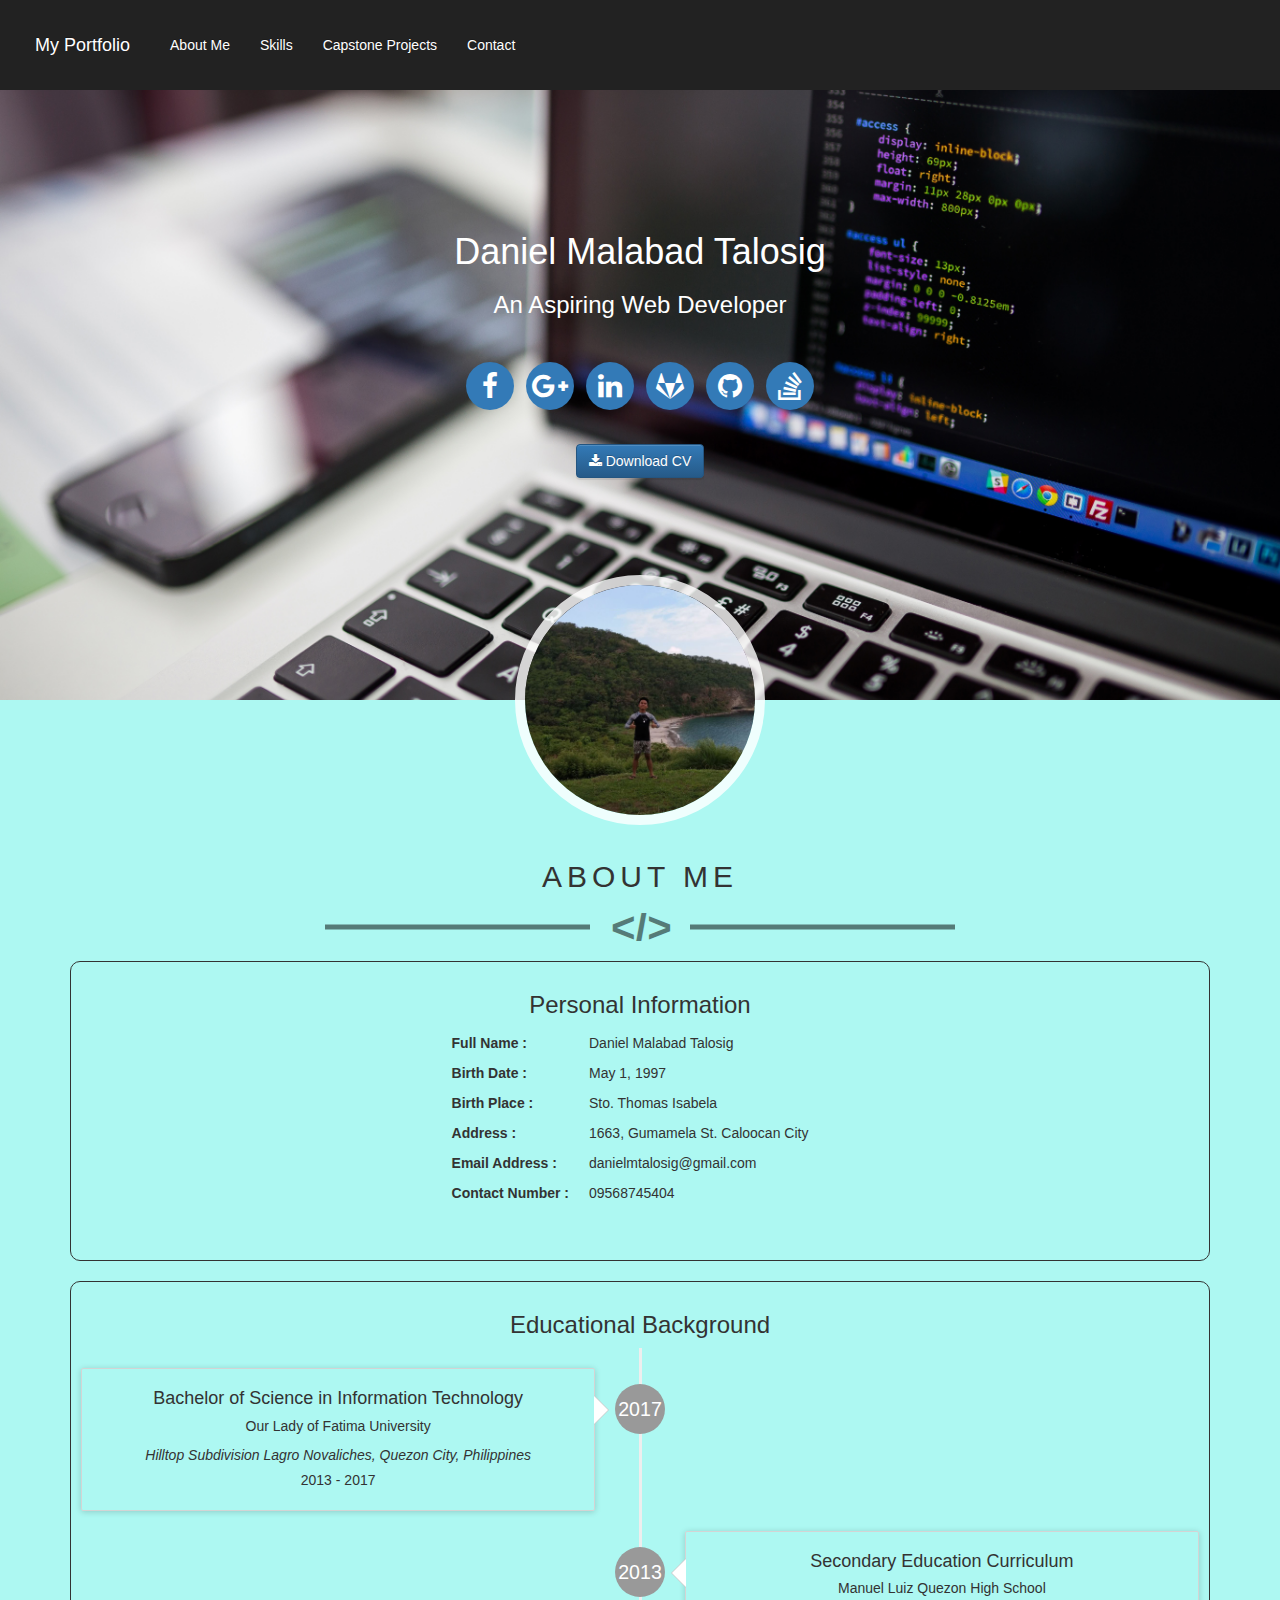
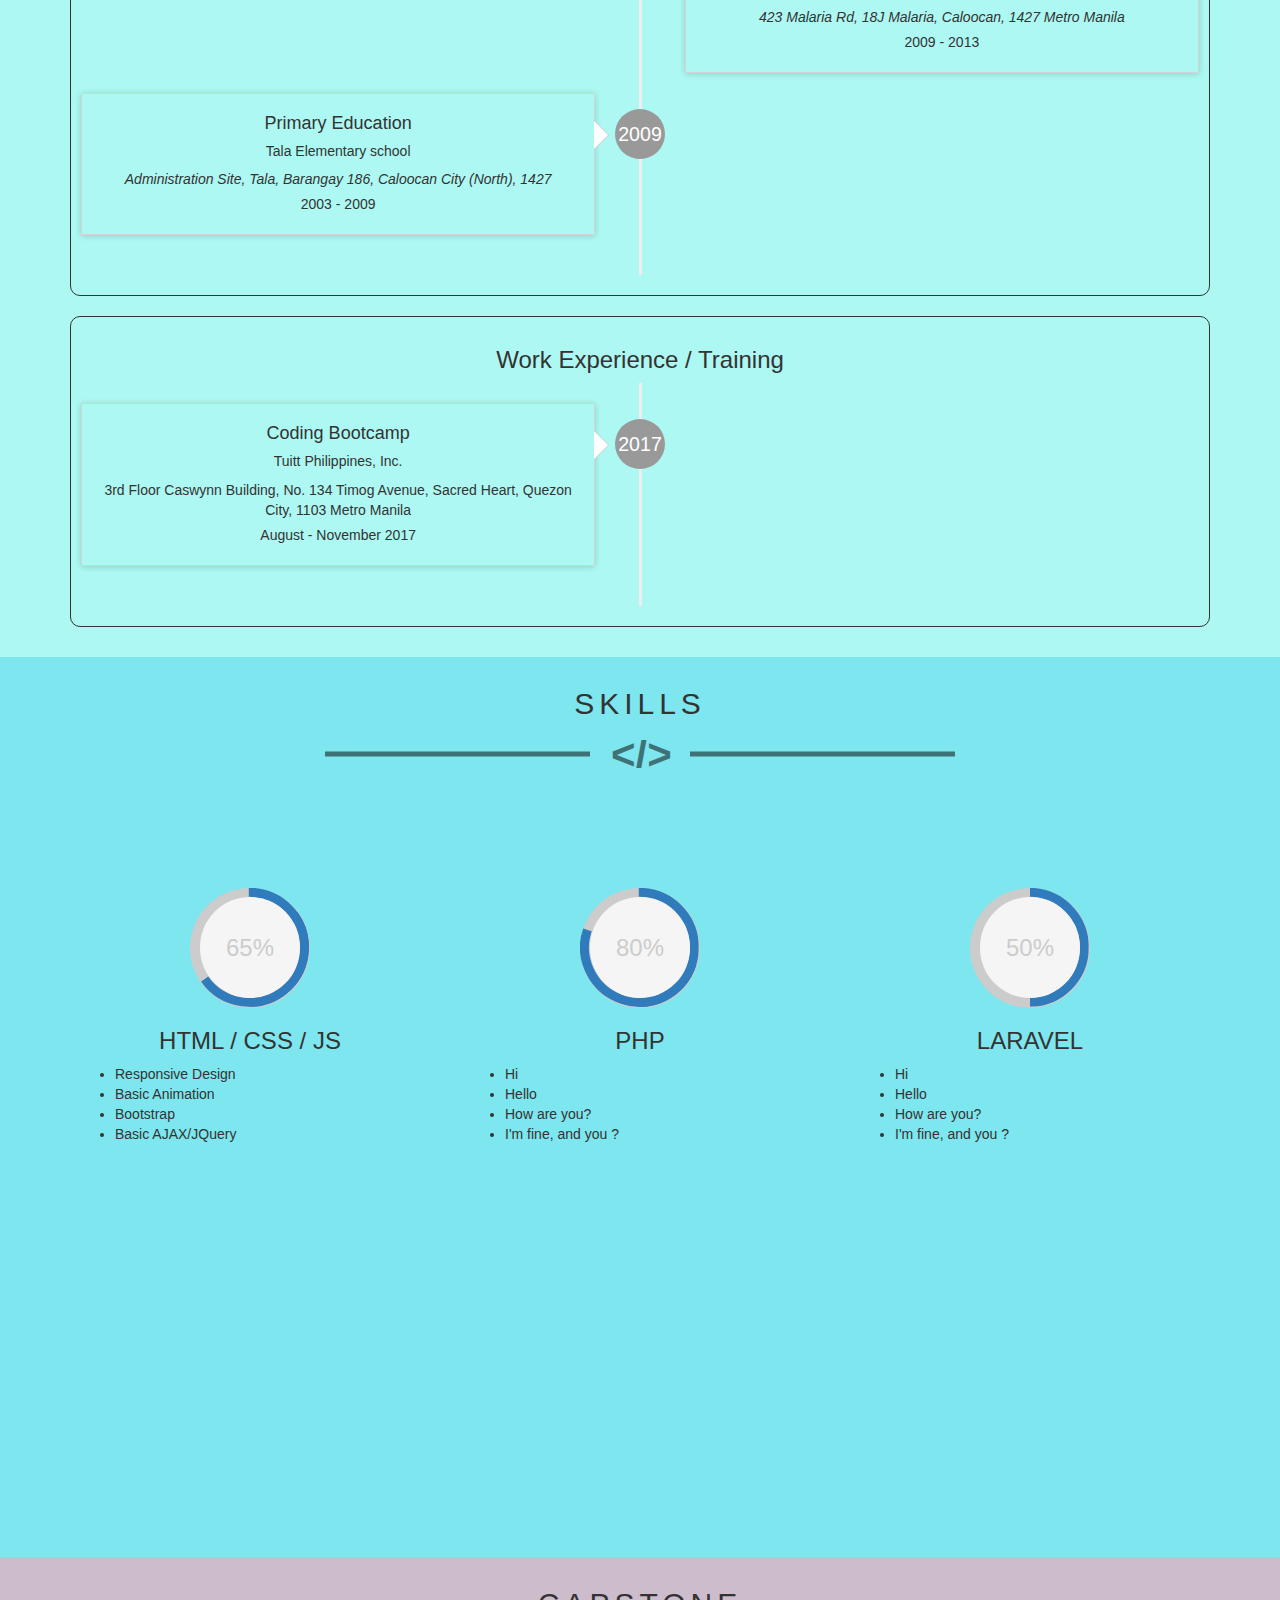
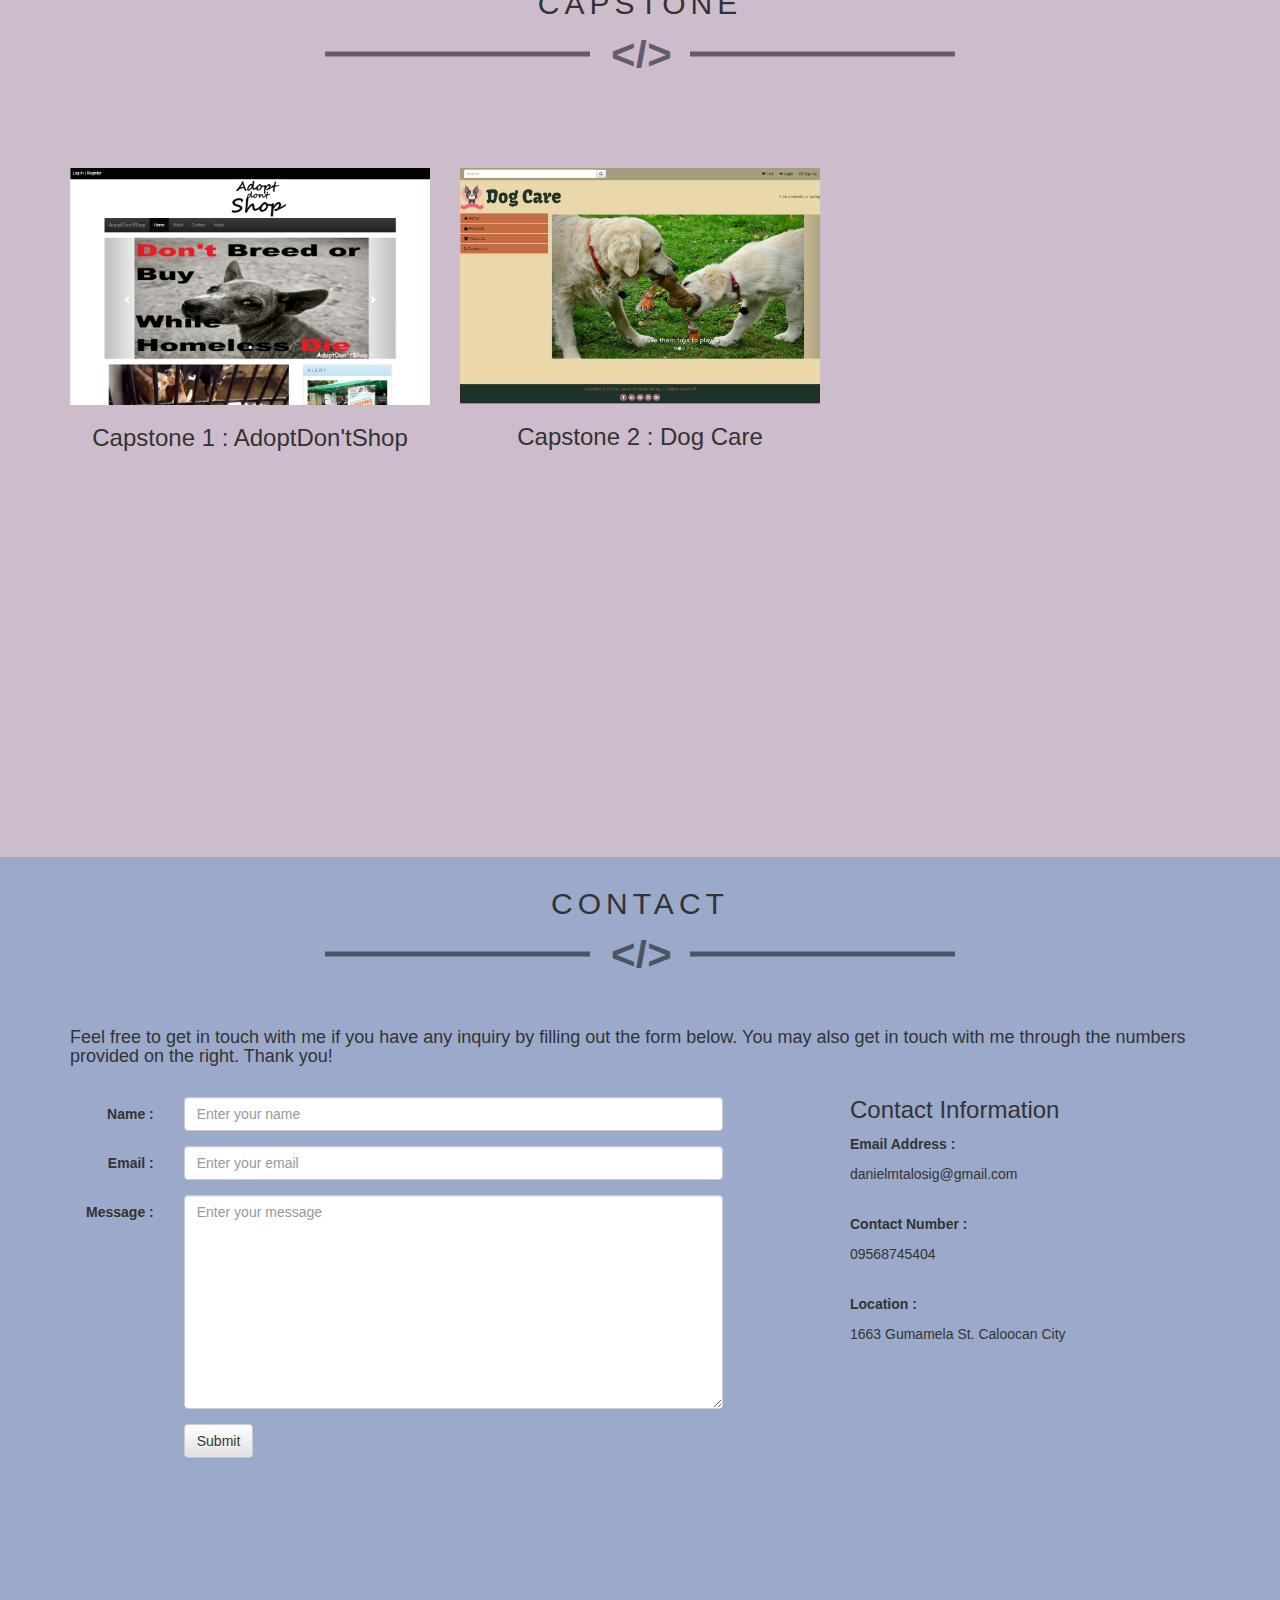
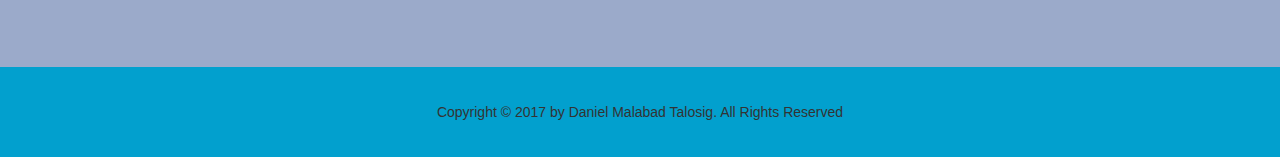
==== index.html @ c61da420 "done editing index" ====
<!DOCTYPE html>
<html lang="en">
<head>
	<!-- mobile friendly -->
	<meta charset="utf-8">

	<!-- mobile friendly -->
	<meta name="viewport" content="width=device-width, initial-scale=1.0, maximum-scale=1.0">

	<title>My Portfolio</title>

	<!-- bootstrap css -->
	<link rel="stylesheet" type="text/css" href="./css/bootstrap.css">

	<!-- bootstrap theme css -->
	<link rel="stylesheet" type="text/css" href="./css/bootstrap-theme.css">

	<!--animate -->
	<link rel="stylesheet" type="text/css" href="./css/animations.css">

	<!-- circle css -->
	<link rel="stylesheet" href="./css/circle.css">

	<!--created css -->
	<link rel="stylesheet" type="text/css" href="./css/my-css.css">

	<!-- import google fonts -->
	<link href="https://fonts.googleapis.com/css?family=Lobster" rel="stylesheet">

	
	<!-- font awesome -->
	<link rel="stylesheet" href="https://cdnjs.cloudflare.com/ajax/libs/font-awesome/4.7.0/css/font-awesome.min.css">

	<!-- import icon -->
	<link rel="icon" type="image/png" href="favicon.ico">

	<!-- import jQuery -->
	<script src="./js/jquery-3-2-1.js"></script>

	<!-- import animation.js -->
	<script src="./js/css3-animate-it.js"></script>

	<!-- Latest compiled and minified JavaScript -->
	<script src="./js/bootstrap.js"></script>

	<!-- created javascript-->
	<script src="./js/my-javascript.js"></script>
</head>
</head>
<body data-spy="scroll" data-target=".navbar" data-offset="360">

<nav class="navbar navbar-inverse navbar-modifier">
  <div class="container-fluid">
    <div class="navbar-header">
      <button type="button" id="navbar-button" class="navbar-toggle" data-toggle="collapse" data-target="#myNavbar">
      	<span id="button_text">MENU</span> 
      	<span id="button_icon" class="fa fa-bars text-right"></span>
      </button>
      <a class="navbar-brand" href="#home">My Portfolio</a>
    </div>	<!--/. navbar-header-->

    <div class="collapse navbar-collapse" id="myNavbar">
      <ul class="nav navbar-nav">
        <li><a class="navbar-options" href="#about">About Me</a></li>
        <li><a class="navbar-options" href="#skill">Skills</a></li> 
        <li><a class="navbar-options" href="#capstone">Capstone Projects</a></li> 
        <li><a class="navbar-options" href="#contact">Contact</a></li> 
      </ul>
    </div>	<!--/. collapse-navbar-->
  </div>	<!--/. container-fluid-->
</nav>

<div class="upper" id="home">
	<img src="./img/banner.jpg" class="profile-picture">
	<div class="banner">
		<div class="profile">
			<h1>Daniel Malabad Talosig</h1>
			<h3>An Aspiring Web Developer</h3>
		</div>

		<div class="social-media">
			<div class="col-lg-12 col-md-12 col-sm-12 col-xs-12 center-block">
				<a href="https://www.facebook.com/talosigdaniel" target="_blank"><span class="fa-stack fa-2x icons">
				  <i class="fa fa-circle fa-stack-2x"></i>
				  <i class="fa fa-facebook fa-stack-1x fa-inverse"></i>
				</span></a>	<!-- /. facebook icon-->

				<a href="mailto:danielmtalosig@gmail.com" target="_blank"><span class="fa-stack fa-2x icons">
				  <i class="fa fa-circle fa-stack-2x"></i>
				  <i class="fa fa-google-plus fa-stack-1x fa-inverse"></i>
				</span></a>	<!-- /. google icon-->
				
				<a href="https://www.linkedin.com/in/daniel-talosig-544973140" target="_blank"><span class="fa-stack fa-2x icons">
				  <i class="fa fa-circle fa-stack-2x"></i>
				  <i class="fa fa-linkedin fa-stack-1x fa-inverse"></i>
				</span></a>	<!-- /. linkedin icon-->
				
				<a href="https://gitlab.com/danielMT" target="_blank"><span class="fa-stack fa-2x icons">
				  <i class="fa fa-circle fa-stack-2x"></i>
				  <i class="fa fa-gitlab fa-stack-1x fa-inverse"></i>
				</span></a>	<!-- /. gitlab icon-->
				
				<a href="https://github.com/dtalosig" target="_blank"><span class="fa-stack fa-2x icons">
				  <i class="fa fa-circle fa-stack-2x"></i>
				  <i class="fa fa-github fa-stack-1x fa-inverse"></i>
				</span></a>	<!-- /. github icon-->
				
				<a href="https://stackoverflow.com/users/8621867/daniel-talosig" target="_blank"><span class="fa-stack fa-2x icons">
				  <i class="fa fa-circle fa-stack-2x"></i>
				  <i class="fa fa-stack-overflow fa-stack-1x fa-inverse"></i>
				</span></a>	<!-- /. stack-overflow icon-->
			</div>	<!--/. col-lg-12-->
		</div>	<!--/. social-media-->

		 <div class="columns download">
		 	<div class="col-lg-12 col-md-12 col-sm-12 col-xs-12 center-block">
			 <p><a href="resume.docx" class="btn btn-primary" download><i class="fa fa-download"></i> Download CV</a></p>
			</div>
       	 </div>	<!--/. download-->
	</div>	<!--/. banner-->
</div>	<!--/. upper-->

<div id="about" class="about-me text-center">
	<h2 class="letter-spacing">ABOUT ME</h2>
	<hr class="hr-text" data-content="</>">

	<div class="container about-container">
		<div class="row">
			<div class="col-xs-12">
				<div class="about-me-containers">
					<h3>Personal Information</h3>
					<table class="about-table">
						<tr>
							<th>Full Name :</th>
							<td class="text-left table-data">Daniel Malabad Talosig</td>
						</tr>
						<tr>
							<th>Birth Date :</th>
							<td class="text-left table-data">May 1, 1997</td>
						</tr>
						<tr>
							<th>Birth Place :</th>
							<td class="text-left table-data">Sto. Thomas Isabela</td>
						</tr>
						<tr>
							<th>Address :</th>
							<td class="text-left table-data">1663, Gumamela St. Caloocan City</td>
						</tr>
						<tr>
							<th>Email Address :</th>
							<td class="text-left table-data">danielmtalosig@gmail.com</td>
						</tr>
						<tr>
							<th>Contact Number :</th>
							<td class="text-left table-data">09568745404</td>
						</tr>
					</table>
				</div>	<!--/. about me containers-->

				<div class="about-me-containers">
					<h3>Educational Background</h3>
					<ul class="timeline">
				        <li>
				          <div class="timeline-badge">
				          	<span>2017</span>
				          </div> <!--/. badge-->
				          <div class="timeline-panel">
				            <div class="timeline-heading">
				              <h4 class="timeline-title">Bachelor of Science in Information Technology</h4>
				              <h5>Our Lady of Fatima University</h5>
				            </div>	<!--/. timeline heading-->
				            <div class="timeline-body">
				              <p><em>Hilltop Subdivision Lagro Novaliches, Quezon City, Philippines</em></p>
				              <p>2013 - 2017</p>
				            </div>	<!--/. timeline body-->
				          </div>	<!--/. timeline panel-->
				        </li>
				        <li class="timeline-inverted">
				          <div class="timeline-badge">
				          	<span>2013</span>
				          </div> <!--/. badge-->
				          <div class="timeline-panel">
				            <div class="timeline-heading">
				              <h4 class="timeline-title">Secondary Education Curriculum</h4>
				              <h5>Manuel Luiz Quezon High School</h5>
				            </div>	<!--/. timeline heading-->

				            <div class="timeline-body">
				              <p><em>423 Malaria Rd, 18J Malaria, Caloocan, 1427 Metro Manila</em></p>
				              <p>2009 - 2013</p>
				            </div>	<!--/. timeline body-->
				          </div>	<!--/. timeline panel-->
				        </li>	<!--// timeline inverted-->
				        <li>
				          <div class="timeline-badge">2009</div><!--/. badge-->
				          <div class="timeline-panel">
				            <div class="timeline-heading">
				              <h4 class="timeline-title">Primary Education</h4>
				              <h5>Tala Elementary school</h5>
				            </div>	<!--/. timeline heading-->

				            <div class="timeline-body">
				              <p><em>Administration Site, Tala, Barangay 186, Caloocan City (North), 1427</em></p>
				              <p>2003 - 2009</p>
				            </div>	<!--/. timeline-body-->
				          </div>	<!--/. timeline-panel-->
				        </li>
				    </ul>	<!--/. timeline-->
				</div>	<!--/. about me containers-->	

				<div class="about-me-containers">
					<h3>Work Experience / Training</h3>
				    <ul class="timeline">
				        <li>
				          <div class="timeline-badge">2017</div>
				          <div class="timeline-panel">
				            <div class="timeline-heading">
				              <h4 class="timeline-title">Coding Bootcamp</h4>
				              <h5>Tuitt Philippines, Inc.</h5>
				            </div>	<!--/. timeline-heading-->

				            <div class="timeline-body">
				              <p>3rd Floor Caswynn Building, No. 134 Timog Avenue, Sacred Heart, Quezon City, 1103 Metro Manila</p>
				              <p>August - November 2017</p>
				            </div>	<!--/. timeline body-->
				          </div>	<!--/. timeline-panel-->
				        </li>
				    </ul>	<!--/. timeline-->
				</div>	
			</div>	<!--/. col-sm-6-->
		</div>	<!--/. row-->
	</div>	<!--/. container-->
</div>	<!--/. about-me-->

<div id="skill" class="skills text-center">
	<h2 class="letter-spacing">SKILLS</h2>
	<hr class="hr-text" data-content="</>">
	<div class="container progress-container">
		<div class="row">
			<div class="col-md-4 col-sm-6 col-xs-12 progress-content">
				<div class="c100 p65">
				  <span>65%</span>
				  <div class="slice">
				    <div class="bar"></div>
				    <div class="fill"></div>
				  </div>
				</div>
				  <h3>HTML / CSS / JS</h3>
				  <ul class="text-left">
				  	<li>Responsive Design</li>
				  	<li>Basic Animation</li>
				  	<li>Bootstrap</li>
				  	<li>Basic AJAX/JQuery</li>
				  </ul>
			</div>	<!--/. col-md-4-->

			<div class="col-md-4 col-sm-6 col-xs-12 progress-content">
				<div class="c100 p80">
				  <span>80%</span>
				  <div class="slice">
				    <div class="bar"></div>
				    <div class="fill"></div>
				  </div>
				</div>
				  <h3>PHP</h3>
				  <ul class="text-left">
				  	<li>Hi</li>
				  	<li>Hello</li>
				  	<li>How are you?</li>
				  	<li>I'm fine, and you ?</li>
				  </ul>
			</div>	<!--/. col-md-4-->

			<div class="col-md-4 col-sm-6 col-xs-12 progress-content">
				<div class="c100 p50">
				  <span>50%</span>
				  <div class="slice">
				    <div class="bar"></div>
				    <div class="fill"></div>
				  </div>
				</div>
				  <h3>LARAVEL</h3>
				  <ul class="text-left">
				  	<li>Hi</li>
				  	<li>Hello</li>
				  	<li>How are you?</li>
				  	<li>I'm fine, and you ?</li>
				  </ul>
			</div>	<!--/. col-md-4-->
		</div>	<!--/. row-->
	</div> <!--/. container-->
</div>	<!--/. skills-->

<div id="capstone" class="capstone text-center">
	<h2 class="letter-spacing">CAPSTONE</h2>
	<hr class="hr-text" data-content="</>">
	<div class="container capstone-container">
		<div class="row">
			<div class="col-md-4 col-sm-6 col-xs-12">
				<div class="image-container">
					<img src="./img/csp1.png" class="img-responsive">
					<div class="image-overlay">
					</div>
					<div class="link-container">
						<a href="https://dtalosig.github.io/b5dc-csp1-daniel/" target="_blank" class="btn btn-info">
							<i class="fa fa-plus"></i> View
						</a>
					</div>	<!--/. link-container-->	
				</div>	<!--/. image-container-->
				<figcaption><h3>Capstone 1 : AdoptDon'tShop</h3></figcaption>
			</div> <!--/. col-lg-4-->
			
			<div class="col-md-4 col-sm-6 col-xs-12">
				<div class="image-container">
					<img src="./img/csp2.png" class="img-responsive">
					<div class="image-overlay">
					</div>
					<div class="link-container">
						<a href="https://danielmtalosig.000webhostapp.com/" target="_blank" class="btn btn-info">
							<i class="fa fa-plus"></i> View
						</a>
					</div>	<!--/. link-container-->	
				</div>	<!--/. image-container-->
				<figcaption><h3>Capstone 2 : Dog Care</h3></figcaption>
			</div> <!--/. col-lg-4-->

			<div class="col-md-4 col-sm-6 col-xs-12">

			</div> <!--/. col-lg-4-->
		</div>	<!--/. row-->
</div>
</div>

<div id="contact" class="contact">
	<div class="text-center">
		<h2 class="letter-spacing">CONTACT</h2>
		<hr class="hr-text" data-content="</>">
	</div>

	<div class="container form-container">
		<h4>Feel free to get in touch with me if you have any inquiry by filling out the form below. You may also get in touch with me through the numbers provided on the right. Thank you!</h4><br>
		<div class="row">
			<div class="col-sm-7">
			  <form class="form-horizontal" action="">
			    <div class="form-group">
			      <label class="control-label col-sm-2" for="name">Name :</label>
			      <div class="col-sm-10">
			        <input type="text" class="form-control" id="name" placeholder="Enter your name" name="name">
			      </div>
			    </div>
			    <div class="form-group">
			      <label class="control-label col-sm-2" for="email">Email :</label>
			      <div class="col-sm-10">          
			        <input type="email" class="form-control" id="email" placeholder="Enter your email" name="email">
			      </div>
			    </div>
			    <div class="form-group">
			      <label class="control-label col-sm-2" for="message">Message :</label>
			      <div class="col-sm-10">          
			        <textarea id="message" class="form-control" placeholder="Enter your message" rows="10"></textarea>
			      </div>
			    </div>
			    <div class="form-group">        
			      <div class="col-sm-offset-2 col-sm-10">
			        <button type="submit" class="btn btn-default">Submit</button>
			      </div>
			    </div>
			  </form>	<!--/. form-->	
			</div>	<!--/. col-sm-8-->

			<div class="col-sm-4 col-sm-offset-1 contact-info">
				<h3>Contact Information</h3>
				<p><strong>Email Address :</strong></p>
				<p>danielmtalosig@gmail.com</p><br>
				<p><strong>Contact Number :</strong></p>
				<p>09568745404</p><br>
				<p><strong>Location :</strong></p>
				<p>1663 Gumamela St. Caloocan City</p>
			</div>
		</div>	<!--/. row-->
	</div>	<!--/. container-->

</div>	<!--/. container-->

<div class="footer text-center">
	<span>Copyright &copy; 2017 by Daniel Malabad Talosig. All Rights Reserved</span>
</body>
</html>
---- css/animations.css ----
/*animations*/

/******************
* Bounce in right *
*******************/


.animated { 
    -webkit-animation-duration: 1s; 
    animation-duration: 1s; 
    -webkit-animation-fill-mode: both; 
    animation-fill-mode: both; 
} 
.slow{
     -webkit-animation-duration: 1.5s; 
    animation-duration: 1.5s; 
    -webkit-animation-fill-mode: both; 
    animation-fill-mode: both; 
}
.slower{
     -webkit-animation-duration: 2s; 
    animation-duration: 2s; 
    -webkit-animation-fill-mode: both; 
    animation-fill-mode: both; 
}
.slowest{
     -webkit-animation-duration: 3s; 
    animation-duration: 3s; 
    -webkit-animation-fill-mode: both; 
    animation-fill-mode: both; 
}

/* Added by Andy Meetan */
.delay-250 {
    -webkit-animation-delay:0.25s;
    -moz-animation-delay:0.25s;
    -o-animation-delay:0.25s;
    animation-delay:0.25s;
}
.delay-500 {
    -webkit-animation-delay:0.5s;
    -moz-animation-delay:0.5s;
    -o-animation-delay:0.5s;
    animation-delay:0.5s;
}
.delay-750 {
    -webkit-animation-delay:0.75s;
    -moz-animation-delay:0.75s;
    -o-animation-delay:0.75s;
    animation-delay:0.75s;
}
.delay-1000 {
    -webkit-animation-delay:1.0s;
    -moz-animation-delay:1.0s;
    -o-animation-delay:1.0s;
    animation-delay:1.0s;
}
.delay-1250 {
    -webkit-animation-delay:1.25s;
    -moz-animation-delay:1.25s;
    -o-animation-delay:1.25s;
    animation-delay:1.25s;
}
.delay-1500 {
    -webkit-animation-delay:1.5s;
    -moz-animation-delay:1.5s;
    -o-animation-delay:1.5s;
    animation-delay:1.5s;
}
.delay-1750 {
    -webkit-animation-delay:1.75s;
    -moz-animation-delay:1.75s;
    -o-animation-delay:1.75s;
    animation-delay:1.75s;
}
.delay-2000 {
    -webkit-animation-delay:2.0s;
    -moz-animation-delay:2.0s;
    -o-animation-delay:2.0s;
    animation-delay:2.0s;
}
.delay-2500 {
    -webkit-animation-delay:2.5s;
    -moz-animation-delay:2.5s;
    -o-animation-delay:2.5s;
    animation-delay:2.5s;
}
.delay-2000 {
    -webkit-animation-delay:2.0s;
    -moz-animation-delay:2.0s;
    -o-animation-delay:2.0s;
    animation-delay:2.0s;
}
.delay-2500 {
    -webkit-animation-delay:2.5s;
    -moz-animation-delay:2.5s;
    -o-animation-delay:2.5s;
    animation-delay:2.5s;
}
.delay-3000 {
    -webkit-animation-delay:3.0s;
    -moz-animation-delay:3.0s;
    -o-animation-delay:3.0s;
    animation-delay:3.0s;
}
.delay-3500 {
    -webkit-animation-delay:3.5s;
    -moz-animation-delay:3.5s;
    -o-animation-delay:3.5s;
    animation-delay:3.5s;
}

.bounceInRight, .bounceInLeft, .bounceInUp, .bounceInDown{
    opacity:0;
    -webkit-transform: translateX(400px); 
    transform: translateX(400px); 
}
.fadeInRight, .fadeInLeft, .fadeInUp, .fadeInDown{
    opacity:0;
    -webkit-transform: translateX(400px); 
    transform: translateX(400px); 
}

.flipInX, .flipInY, .rotateIn, .rotateInUpLeft, .rotateInUpRight, .rotateInDownLeft, .rotateDownUpRight, .rollIn{
    opacity:0;
}

.lightSpeedInRight, .lightSpeedInLeft{
    opacity:0;
    -webkit-transform: translateX(400px); 
    transform: translateX(400px); 
}

/***********
* bounceIn *
************/
@-webkit-keyframes bounceIn { 
    0% { 
        opacity: 0; 
        -webkit-transform: scale(.3); 
    } 

    50% { 
        opacity: 1; 
        -webkit-transform: scale(1.05); 
    } 

    70% { 
        -webkit-transform: scale(.9); 
    } 

    100% { 
         -webkit-transform: scale(1); 
    } 
} 

@keyframes bounceIn { 
    0% { 
        opacity: 0; 
        transform: scale(.3); 
    } 

    50% { 
        opacity: 1; 
        transform: scale(1.05); 
    } 

    70% { 
        transform: scale(.9); 
    } 

    100% { 
        transform: scale(1); 
    } 
} 

.bounceIn.go { 
    -webkit-animation-name: bounceIn; 
    animation-name: bounceIn; 
}

/****************
* bounceInRight *
****************/

@-webkit-keyframes bounceInRight { 
    0% { 
        opacity: 0; 
        
        -webkit-transform: translateX(400px); 
    } 
    60% { 
        
        -webkit-transform: translateX(-30px); 
    } 
    80% { 
        -webkit-transform: translateX(10px); 
    } 
    100% {
    opacity: 1;
     
        -webkit-transform: translateX(0); 
    } 
} 

@keyframes bounceInRight { 
    0% { 
        opacity: 0; 
        
        transform: translateX(400px); 
    } 
    60% { 
        
        transform: translateX(-30px); 
    } 
    80% { 
        transform: translateX(10px); 
    } 
    100% {
    opacity: 1;
     
        transform: translateX(0); 
    } 
} 


.bounceInRight.go { 
    -webkit-animation-name: bounceInRight; 
    animation-name: bounceInRight; 
}

/******************
* Bounce in left *
*******************/

@-webkit-keyframes bounceInLeft { 
    0% { 
        opacity: 0; 
        
        -webkit-transform: translateX(-400px); 
    } 
    60% { 
       
        -webkit-transform: translateX(30px); 
    } 
    80% { 
        -webkit-transform: translateX(-10px); 
    } 
    100% {
        opacity: 1;
         
        -webkit-transform: translateX(0); 
    } 
} 

@keyframes bounceInLeft { 
    0% { 
        opacity: 0; 
        
        transform: translateX(-400px); 
    } 
    60% { 
       
        transform: translateX(30px); 
    } 
    80% { 
        transform: translateX(-10px); 
    } 
    100% {
        opacity: 1;
         
        transform: translateX(0); 
    } 
} 

.bounceInLeft.go { 
    -webkit-animation-name: bounceInLeft; 
    animation-name: bounceInLeft; 
}

/******************
* Bounce in up *
*******************/

@-webkit-keyframes bounceInUp { 
    0% { 
        opacity: 0; 
        
        -webkit-transform: translateY(400px); 
    } 
    60% { 
       
        -webkit-transform: translateY(-30px); 
    } 
    80% { 
        -webkit-transform: translateY(10px); 
    } 
    100% {
        opacity: 1;
         
        -webkit-transform: translateY(0); 
    } 
} 

@keyframes bounceInUp { 
    0% { 
        opacity: 0; 
        
        transform: translateY(400px); 
    } 
    60% { 
       
        transform: translateY(-30px); 
    } 
    80% { 
        transform: translateY(10px); 
    } 
    100% {
        opacity: 1;
         
        transform: translateY(0); 
    } 
} 

.bounceInUp.go { 
    -webkit-animation-name: bounceInUp; 
    animation-name: bounceInUp; 
}


/******************
* Bounce in down *
*******************/

@-webkit-keyframes bounceInDown { 
    0% { 
        opacity: 0; 
        
        -webkit-transform: translateY(-400px); 
    } 
    60% { 
       
        -webkit-transform: translateY(30px); 
    } 
    80% { 
        -webkit-transform: translateY(-10px); 
    } 
    100% {
        opacity: 1;
         
        -webkit-transform: translateY(0); 
    } 
} 

@keyframes bounceInDown { 
    0% { 
        opacity: 0; 
        
        transform: translateY(-400px); 
    } 
    60% { 
       
        transform: translateY(30px); 
    } 
    80% { 
        transform: translateY(-10px); 
    } 
    100% {
        opacity: 1;
         
        transform: translateY(0); 
    } 
} 

.bounceInDown.go { 
    -webkit-animation-name: bounceInDown; 
    animation-name: bounceInDown; 
}


/**********
* Fade In *
**********/ 
@-webkit-keyframes fadeIn { 
    0% {opacity: 0;} 
    100% {opacity: 1;
        display:block;} 
} 
@keyframes fadeIn { 
    0% {opacity: 0;} 
    100% {opacity: 1;
        display:block;} 
}
.fadeIn{
    opacity:0;
}
.fadeIn.go { 
    -webkit-animation-name: fadeIn; 
    animation-name: fadeIn; 
}

/**********
* Grow in *
***********/

@-webkit-keyframes growIn { 
    0% { 
        -webkit-transform: scale(0.2); 
        opacity:0;
    } 
    50% { 
        -webkit-transform: scale(1.2); 
        
    } 
    100% { 
        -webkit-transform: scale(1); 
        opacity:1;
    } 
} 
@keyframes growIn { 
    0% { 
        transform: scale(0.2); 
        opacity:0;
    } 
    50% { 
        transform: scale(1.2); 
        
    } 
    100% { 
        transform: scale(1); 
        opacity:1;
    } 
} 
.growIn { 

    -webkit-transform: scale(0.2);
    transform: scale(0.2);
    opacity:0;
}
.growIn.go{
    -webkit-animation-name: growIn; 
    animation-name: growIn; 
}

/********
* Shake *
********/
@-webkit-keyframes shake { 
    0%, 100% {-webkit-transform: translateX(0);} 
    10%, 30%, 50%, 70%, 90% {-webkit-transform: translateX(-10px);} 
    20%, 40%, 60%, 80% {-webkit-transform: translateX(10px);} 
} 
@keyframes shake { 
    0%, 100% {transform: translateX(0);} 
    10%, 30%, 50%, 70%, 90% {transform: translateX(-10px);} 
    20%, 40%, 60%, 80% {transform: translateX(10px);} 
} 
.shake.go { 
    -webkit-animation-name: shake; 
    animation-name: shake; 
}

/********
* ShakeUp *
********/
@-webkit-keyframes shakeUp { 
    0%, 100% {-webkit-transform: translateX(0);} 
    10%, 30%, 50%, 70%, 90% {-webkit-transform: translateY(-10px);} 
    20%, 40%, 60%, 80% {-webkit-transform: translateY(10px);} 
} 
@keyframes shakeUp { 
    0%, 100% {transform: translateY(0);} 
    10%, 30%, 50%, 70%, 90% {transform: translateY(-10px);} 
    20%, 40%, 60%, 80% {transform: translateY(10px);} 
} 
.shakeUp.go { 
    -webkit-animation-name: shakeUp; 
    animation-name: shakeUp; 
}

/*************
* FadeInLeft *
*************/

@-webkit-keyframes fadeInLeft { 
    0% { 
        opacity: 0; 
        -webkit-transform: translateX(-400px); 
    } 
    50%{
       opacity: 0.3; 
    }
    100% { 
        opacity: 1; 
        -webkit-transform: translateX(0); 
    } 
} 
@keyframes fadeInLeft { 
    0% { 
        opacity: 0; 
        transform: translateX(-400px); 
    } 
    50%{
       opacity: 0.3; 
    }
    100% { 
        opacity: 1; 
        transform: translateX(0); 
    } 
} 
.fadeInLeft{ 
    opacity: 0; 
    -webkit-transform: translateX(-400px); 
    transform: translateX(-400px);
}
.fadeInLeft.go { 
    -webkit-animation-name: fadeInLeft; 
    animation-name: fadeInLeft; 
}


/*************
* FadeInRight *
*************/

@-webkit-keyframes fadeInRight { 
    0% { 
        opacity: 0; 
        -webkit-transform: translateX(400px); 
    } 
    50%{
       opacity: 0.3; 
    }
    100% { 
        opacity: 1; 
        -webkit-transform: translateX(0); 
    } 
} 
@keyframes fadeInRight { 
    0% { 
        opacity: 0; 
        transform: translateX(400px); 
    } 
    50%{
       opacity: 0.3; 
    }
    100% { 
        opacity: 1; 
        transform: translateX(0); 
    } 
} 
.fadeInRight{ 
    opacity: 0; 
    -webkit-transform: translateX(400px); 
    transform: translateX(400px);
}
.fadeInRight.go { 
    -webkit-animation-name: fadeInRight; 
    animation-name: fadeInRight; 
}

/*************
* FadeInUp *
*************/

@-webkit-keyframes fadeInUp { 
    0% { 
        opacity: 0; 
        -webkit-transform: translateY(400px); 
    } 
    50%{
       opacity: 0.3; 
    }
    100% { 
        opacity: 1; 
        -webkit-transform: translateY(0); 
    } 
} 
@keyframes fadeInUp { 
    0% { 
        opacity: 0; 
        transform: translateY(400px); 
    } 
    50%{
       opacity: 0.3; 
    }
    100% { 
        opacity: 1; 
        transform: translateY(0); 
    } 
} 
.fadeInUp{ 
    opacity: 0; 
    -webkit-transform: translateY(400px); 
    transform: translateY(400px);
}
.fadeInUp.go { 
    -webkit-animation-name: fadeInUp; 
    animation-name: fadeInUp; 
}

/*************
* FadeInDown *
*************/

@-webkit-keyframes fadeInDown { 
    0% { 
        opacity: 0; 
        -webkit-transform: translateY(-400px); 
    } 
    50%{
       opacity: 0.3; 
    }
    100% { 
        opacity: 1; 
        -webkit-transform: translateY(0); 
    } 
} 
@keyframes fadeInDown { 
    0% { 
        opacity: 0; 
        transform: translateY(-400px); 
    } 
    50%{
       opacity: 0.3; 
    }
    100% { 
        opacity: 1; 
        transform: translateY(0); 
    } 
} 
.fadeInDown{ 
    opacity: 0; 
    -webkit-transform: translateY(-400px); 
    transform: translateY(-400px);
}
.fadeInDown.go { 
    -webkit-animation-name: fadeInDown; 
    animation-name: fadeInDown; 
}

/*****************
* rotateIn *
*****************/
@-webkit-keyframes rotateIn { 
    0% { 
        -webkit-transform-origin: center center; 
        -webkit-transform: rotate(-200deg); 
        opacity: 0; 
    } 
    100% { 
        -webkit-transform-origin: center center; 
        -webkit-transform: rotate(0); 
        opacity: 1; 
    } 
} 
@keyframes rotateIn { 
    0% { 
        transform-origin: center center; 
        transform: rotate(-200deg); 
        opacity: 0; 
    } 
    100% { 
        transform-origin: center center; 
        transform: rotate(0); 
        opacity: 1; 
    } 
} 
.rotateIn.go { 
    -webkit-animation-name: rotateIn; 
    animation-name: rotateIn; 
}

/*****************
* rotateInUpLeft *
*****************/

@-webkit-keyframes rotateInUpLeft { 
    0% { 
        -webkit-transform-origin: left bottom; 
        -webkit-transform: rotate(90deg); 
        opacity: 0; 
    } 
    100% { 
        -webkit-transform-origin: left bottom; 
        -webkit-transform: rotate(0); 
        opacity: 1; 
    } 
} 
@keyframes rotateInUpLeft { 
    0% { 
        transform-origin: left bottom; 
        transform: rotate(90deg); 
        opacity: 0; 
    } 
    100% { 
        transform-origin: left bottom; 
        transform: rotate(0); 
        opacity: 1; 
    } 
} 
.rotateInUpLeft.go { 
    -webkit-animation-name: rotateInUpLeft; 
    animation-name: rotateInUpLeft; 
}

/*******************
* rotateInDownLeft *
*******************/
@-webkit-keyframes rotateInDownLeft { 
    0% { 
        -webkit-transform-origin: left bottom; 
        -webkit-transform: rotate(-90deg); 
        opacity: 0; 
    } 
    100% { 
        -webkit-transform-origin: left bottom; 
        -webkit-transform: rotate(0); 
        opacity: 1; 
    } 
} 
@keyframes rotateInDownLeft { 
    0% { 
        transform-origin: left bottom; 
        transform: rotate(-90deg); 
        opacity: 0; 
    } 
    100% { 
        transform-origin: left bottom; 
        transform: rotate(0); 
        opacity: 1; 
    } 
} 
.rotateInDownLeft.go { 
    -webkit-animation-name: rotateInDownLeft; 
    animation-name: rotateInDownLeft; 
}

/******************
* rotateInUpRight *
*******************/

@-webkit-keyframes rotateInUpRight { 
    0% { 
        -webkit-transform-origin: right bottom; 
        -webkit-transform: rotate(-90deg); 
        opacity: 0; 
    } 
    100% { 
        -webkit-transform-origin: right bottom; 
        -webkit-transform: rotate(0); 
        opacity: 1; 
    } 
} 
@keyframes rotateInUpRight { 
    0% { 
        transform-origin: right bottom; 
        transform: rotate(-90deg); 
        opacity: 0; 
    } 
    100% { 
        transform-origin: right bottom; 
        transform: rotate(0); 
        opacity: 1; 
    } 
} 
.rotateInUpRight.go { 
    -webkit-animation-name: rotateInUpRight; 
    animation-name: rotateInUpRight; 
}

/********************
* rotateInDownRight *
********************/

@-webkit-keyframes rotateInDownRight { 
    0% { 
        -webkit-transform-origin: right bottom; 
        -webkit-transform: rotate(90deg); 
        opacity: 0; 
    } 
    100% { 
        -webkit-transform-origin: right bottom; 
        -webkit-transform: rotate(0); 
        opacity: 1; 
    } 
} 
@keyframes rotateInDownRight { 
    0% { 
        transform-origin: right bottom; 
        transform: rotate(90deg); 
        opacity: 0; 
    } 
    100% { 
        transform-origin: right bottom; 
        transform: rotate(0); 
        opacity: 1; 
    } 
} 
.rotateInDownRight.go { 
    -webkit-animation-name: rotateInDownRight; 
    animation-name: rotateInDownRight; 
}

/*********
* rollIn *
**********/

@-webkit-keyframes rollIn { 
    0% { opacity: 0; -webkit-transform: translateX(-100%) rotate(-120deg); } 
    100% { opacity: 1; -webkit-transform: translateX(0px) rotate(0deg); } 
} 
@keyframes rollIn { 
    0% { opacity: 0; transform: translateX(-100%) rotate(-120deg); } 
    100% { opacity: 1; transform: translateX(0px) rotate(0deg); } 
} 
.rollIn.go { 
    -webkit-animation-name: rollIn; 
    animation-name: rollIn; 
}

/*********
* wiggle *
**********/

@-webkit-keyframes wiggle { 
    0% { -webkit-transform: skewX(9deg); } 
    10% { -webkit-transform: skewX(-8deg); } 
    20% { -webkit-transform: skewX(7deg); } 
    30% { -webkit-transform: skewX(-6deg); } 
    40% { -webkit-transform: skewX(5deg); } 
    50% { -webkit-transform: skewX(-4deg); } 
    60% { -webkit-transform: skewX(3deg); } 
    70% { -webkit-transform: skewX(-2deg); } 
    80% { -webkit-transform: skewX(1deg); } 
    90% { -webkit-transform: skewX(0deg); } 
    100% { -webkit-transform: skewX(0deg); } 
} 
@keyframes wiggle { 
    0% { transform: skewX(9deg); } 
    10% { transform: skewX(-8deg); } 
    20% { transform: skewX(7deg); } 
    30% { transform: skewX(-6deg); } 
    40% { transform: skewX(5deg); } 
    50% { transform: skewX(-4deg); } 
    60% { transform: skewX(3deg); } 
    70% { transform: skewX(-2deg); } 
    80% { transform: skewX(1deg); } 
    90% { transform: skewX(0deg); } 
    100% { transform: skewX(0deg); } 
} 
.wiggle.go { 
    -webkit-animation-name: wiggle; 
    animation-name: wiggle; 
    -webkit-animation-timing-function: ease-in; 
    animation-timing-function: ease-in; 
} 

/********
* swing *
*********/

@-webkit-keyframes swing { 
    20%, 40%, 60%, 80%, 100% { -webkit-transform-origin: top center; } 
    20% { -webkit-transform: rotate(15deg); } 
    40% { -webkit-transform: rotate(-10deg); } 
    60% { -webkit-transform: rotate(5deg); } 
    80% { -webkit-transform: rotate(-5deg); } 
    100% { -webkit-transform: rotate(0deg); } 
} 
@keyframes swing { 
    20% { transform: rotate(15deg); } 
    40% { transform: rotate(-10deg); } 
    60% { transform: rotate(5deg); } 
    80% { transform: rotate(-5deg); } 
    100% { transform: rotate(0deg); } 
} 
.swing.go { 
    -webkit-transform-origin: top center; 
    transform-origin: top center; 
    -webkit-animation-name: swing; 
    animation-name: swing; 
}

/*******
* tada *
********/

@-webkit-keyframes tada { 
    0% {-webkit-transform: scale(1);} 
    10%, 20% {-webkit-transform: scale(0.9) rotate(-3deg);} 
    30%, 50%, 70%, 90% {-webkit-transform: scale(1.1) rotate(3deg);} 
    40%, 60%, 80% {-webkit-transform: scale(1.1) rotate(-3deg);} 
    100% {-webkit-transform: scale(1) rotate(0);} 
} 
@keyframes tada { 
    0% {transform: scale(1);} 
    10%, 20% {transform: scale(0.9) rotate(-3deg);} 
    30%, 50%, 70%, 90% {transform: scale(1.1) rotate(3deg);} 
    40%, 60%, 80% {transform: scale(1.1) rotate(-3deg);} 
    100% {transform: scale(1) rotate(0);} 
} 
.tada.go { 
    -webkit-animation-name: tada; 
    animation-name: tada; 
}

/*********
* wobble *
**********/

@-webkit-keyframes wobble { 
  0% { -webkit-transform: translateX(0%); } 
  15% { -webkit-transform: translateX(-25%) rotate(-5deg); } 
  30% { -webkit-transform: translateX(20%) rotate(3deg); } 
  45% { -webkit-transform: translateX(-15%) rotate(-3deg); } 
  60% { -webkit-transform: translateX(10%) rotate(2deg); } 
  75% { -webkit-transform: translateX(-5%) rotate(-1deg); } 
  100% { -webkit-transform: translateX(0%); } 
} 
@keyframes wobble { 
  0% { transform: translateX(0%); } 
  15% { transform: translateX(-25%) rotate(-5deg); } 
  30% { transform: translateX(20%) rotate(3deg); } 
  45% { transform: translateX(-15%) rotate(-3deg); } 
  60% { transform: translateX(10%) rotate(2deg); } 
  75% { transform: translateX(-5%) rotate(-1deg); } 
  100% { transform: translateX(0%); } 
} 
.wobble.go { 
    -webkit-animation-name: wobble; 
    animation-name: wobble; 
}

/********
* pulse *
*********/

@-webkit-keyframes pulse { 
    0% { -webkit-transform: scale(1); } 
    50% { -webkit-transform: scale(1.1); } 
    100% { -webkit-transform: scale(1); } 
} 
@keyframes pulse { 
    0% { transform: scale(1); } 
    50% { transform: scale(1.1); } 
    100% { transform: scale(1); } 
} 
.pulse.go { 
    -webkit-animation-name: pulse; 
    animation-name: pulse; 
}

/***************
* lightSpeedInRight *
****************/
@-webkit-keyframes lightSpeedInRight { 
   0% { -webkit-transform: translateX(100%) skewX(-30deg); opacity: 0; } 
    60% { -webkit-transform: translateX(-20%) skewX(30deg); opacity: 1; } 
    80% { -webkit-transform: translateX(0%) skewX(-15deg); opacity: 1; } 
    100% { -webkit-transform: translateX(0%) skewX(0deg); opacity: 1; } 
} 
@keyframes lightSpeedInRight { 
    0% { transform: translateX(100%) skewX(-30deg); opacity: 0; } 
    60% { transform: translateX(-20%) skewX(30deg); opacity: 1; } 
    80% { transform: translateX(0%) skewX(-15deg); opacity: 1; } 
    100% { transform: translateX(0%) skewX(0deg); opacity: 1; } 
} 
.lightSpeedInRight.go { 
    -webkit-animation-name: lightSpeedInRight; 
    animation-name: lightSpeedInRight; 
    -webkit-animation-timing-function: ease-out; 
    animation-timing-function: ease-out; 
} 

/***************
* lightSpeedInLeft *
****************/
@-webkit-keyframes lightSpeedInLeft { 
   0% { -webkit-transform: translateX(-100%) skewX(30deg); opacity: 0; } 
    60% { -webkit-transform: translateX(20%) skewX(-30deg); opacity: 1; } 
    80% { -webkit-transform: translateX(0%) skewX(15deg); opacity: 1; } 
    100% { -webkit-transform: translateX(0%) skewX(0deg); opacity: 1; } 
} 
@keyframes lightSpeedInLeft { 
    0% { transform: translateX(-100%) skewX(30deg); opacity: 0; } 
    60% { transform: translateX(20%) skewX(-30deg); opacity: 1; } 
    80% { transform: translateX(0%) skewX(15deg); opacity: 1; } 
    100% { transform: translateX(0%) skewX(0deg); opacity: 1; } 
} 
.lightSpeedInLeft.go { 
    -webkit-animation-name: lightSpeedInLeft; 
    animation-name: lightSpeedInLeft; 
    -webkit-animation-timing-function: ease-out; 
    animation-timing-function: ease-out; 
} 


/*******
* Flip *
*******/
@-webkit-keyframes flip { 
    0% { 
        -webkit-transform: perspective(400px) rotateY(0); 
        -webkit-animation-timing-function: ease-out; 
    } 
    40% { 
        -webkit-transform: perspective(400px) translateZ(150px) rotateY(170deg); 
        -webkit-animation-timing-function: ease-out; 
    } 
    50% { 
        -webkit-transform: perspective(400px) translateZ(150px) rotateY(190deg) scale(1); 
        -webkit-animation-timing-function: ease-in; 
    } 
    80% { 
        -webkit-transform: perspective(400px) rotateY(360deg) scale(.95); 
        -webkit-animation-timing-function: ease-in; 
    } 
    100% { 
        -webkit-transform: perspective(400px) scale(1); 
        -webkit-animation-timing-function: ease-in; 
    } 
}
@keyframes flip { 
    0% { 
        transform: perspective(400px) rotateY(0); 
        animation-timing-function: ease-out; 
    } 
    40% { 
        transform: perspective(400px) translateZ(150px) rotateY(170deg); 
        animation-timing-function: ease-out; 
    } 
    50% { 
        transform: perspective(400px) translateZ(150px) rotateY(190deg) scale(1); 
        animation-timing-function: ease-in; 
    } 
    80% { 
        transform: perspective(400px) rotateY(360deg) scale(.95); 
        animation-timing-function: ease-in; 
    } 
    100% { 
        transform: perspective(400px) scale(1); 
        animation-timing-function: ease-in; 
    } 
} 
.flip.go { 
    -webkit-backface-visibility: visible !important; 
    -webkit-animation-name: flip; 
    backface-visibility: visible !important; 
    animation-name: flip; 
}

/**********
* flipInX *
**********/
@-webkit-keyframes flipInX { 
    0% { 
        -webkit-transform: perspective(400px) rotateX(90deg); 
        opacity: 0; 
    } 
    40% { 
        -webkit-transform: perspective(400px) rotateX(-10deg); 
    } 
    70% { 
        -webkit-transform: perspective(400px) rotateX(10deg); 
    } 
    100% { 
        -webkit-transform: perspective(400px) rotateX(0deg); 
        opacity: 1; 
    } 
} 
@keyframes flipInX { 
    0% { 
        transform: perspective(400px) rotateX(90deg); 
        opacity: 0; 
    } 
    40% { 
        transform: perspective(400px) rotateX(-10deg); 
    } 
    70% { 
        transform: perspective(400px) rotateX(10deg); 
    } 
    100% { 
        transform: perspective(400px) rotateX(0deg); 
        opacity: 1; 
    } 
} 
.flipInX.go { 
    -webkit-backface-visibility: visible !important; 
    -webkit-animation-name: flipInX; 
    backface-visibility: visible !important; 
    animation-name: flipInX; 
}

/**********
* flipInY *
**********/

@-webkit-keyframes flipInY { 
    0% { 
        -webkit-transform: perspective(400px) rotateY(90deg); 
        opacity: 0; 
    } 
    40% { 
        -webkit-transform: perspective(400px) rotateY(-10deg); 
    } 
    70% { 
        -webkit-transform: perspective(400px) rotateY(10deg); 
    } 
    100% { 
        -webkit-transform: perspective(400px) rotateY(0deg); 
        opacity: 1; 
    } 
} 
@keyframes flipInY { 
    0% { 
        transform: perspective(400px) rotateY(90deg); 
        opacity: 0; 
    } 
    40% { 
        transform: perspective(400px) rotateY(-10deg); 
    } 
    70% { 
        transform: perspective(400px) rotateY(10deg); 
    } 
    100% { 
        transform: perspective(400px) rotateY(0deg); 
        opacity: 1; 
    } 
} 
.flipInY.go { 
    -webkit-backface-visibility: visible !important; 
    -webkit-animation-name: flipInY; 
    backface-visibility: visible !important; 
    animation-name: flipInY; 
}

/*****************
* Out animations *
*****************/


/************
* bounceOut *
*************/
@-webkit-keyframes bounceOut { 
    0% { 
        -webkit-transform: scale(1); 
    } 
    25% { 
        -webkit-transform: scale(.95); 
    } 
    50% { 
        opacity: 1; 
        -webkit-transform: scale(1.1); 
    } 
    100% { 
        opacity: 0; 
        -webkit-transform: scale(.3); 
    } 
} 
@keyframes bounceOut { 
    0% { 
        transform: scale(1); 
    } 
    25% { 
        transform: scale(.95); 
    } 
    50% { 
        opacity: 1; 
        transform: scale(1.1); 
    } 
    100% { 
        opacity: 0; 
        transform: scale(.3); 
    } 
} 
.bounceOut.goAway { 
    -webkit-animation-name: bounceOut; 
    animation-name: bounceOut; 
}

/************
* bounceOutUp *
*************/
@-webkit-keyframes bounceOutUp { 
    0% { 
        -webkit-transform: translateY(0); 
    } 
    20% { 
        opacity: 1; 
        -webkit-transform: translateY(20px); 
    } 
    100% { 
        opacity: 0; 
        -webkit-transform: translateY(-2000px); 
    } 
} 
@keyframes bounceOutUp { 
    0% { 
        transform: translateY(0); 
    } 
    20% { 
        opacity: 1; 
        transform: translateY(20px); 
    } 
    100% { 
        opacity: 0; 
        transform: translateY(-2000px); 
    } 
} 
.bounceOutUp.goAway { 
    -webkit-animation-name: bounceOutUp; 
    animation-name: bounceOutUp; 
}

/************
* bounceOutDown *
*************/
@-webkit-keyframes bounceOutDown { 
    0% { 
        -webkit-transform: translateY(0); 
    } 
    20% { 
        opacity: 1; 
        -webkit-transform: translateY(-20px); 
    } 
    100% { 
        opacity: 0; 
        -webkit-transform: translateY(2000px); 
    } 
} 
@keyframes bounceOutDown { 
    0% { 
        transform: translateY(0); 
    } 
    20% { 
        opacity: 1; 
        transform: translateY(-20px); 
    } 
    100% { 
        opacity: 0; 
        transform: translateY(2000px); 
    } 
} 
.bounceOutDown.goAway { 
    -webkit-animation-name: bounceOutDown; 
    animation-name: bounceOutDown; 
}


/************
* bounceOutLeft *
*************/
@-webkit-keyframes bounceOutLeft { 
    0% { 
        -webkit-transform: translateX(0); 
    } 
    20% { 
        opacity: 1; 
        -webkit-transform: translateX(20px); 
    } 
    100% { 
        opacity: 0; 
        -webkit-transform: translateX(-2000px); 
    } 
} 
@keyframes bounceOutLeft { 
    0% { 
        transform: translateX(0); 
    } 
    20% { 
        opacity: 1; 
        transform: translateX(20px); 
    } 
    100% { 
        opacity: 0; 
        transform: translateX(-2000px); 
    } 
} 
.bounceOutLeft.goAway { 
    -webkit-animation-name: bounceOutLeft; 
    animation-name: bounceOutLeft; 
}

/************
* bounceOutRight *
*************/
@-webkit-keyframes bounceOutRight { 
    0% { 
        -webkit-transform: translateX(0); 
    } 
    20% { 
        opacity: 1; 
        -webkit-transform: translateX(-20px); 
    } 
    100% { 
        opacity: 0; 
        -webkit-transform: translateX(2000px); 
    } 
} 
@keyframes bounceOutRight { 
    0% { 
        transform: translateX(0); 
    } 
    20% { 
        opacity: 1; 
        transform: translateX(-20px); 
    } 
    100% { 
        opacity: 0; 
        transform: translateX(2000px); 
    } 
} 
.bounceOutRight.goAway { 
    -webkit-animation-name: bounceOutRight; 
    animation-name: bounceOutRight; 
}

/************
* fadeOut *
*************/
@-webkit-keyframes fadeOut { 
    0% {opacity: 1;} 
    100% {opacity: 0;} 
} 
@keyframes fadeOut { 
    0% {opacity: 1;} 
    100% {opacity: 0;} 
} 
.fadeOut.goAway { 
    -webkit-animation-name: fadeOut; 
    animation-name: fadeOut; 
}

/************
* fadeOutUp *
*************/
@-webkit-keyframes fadeOutUp { 
    0% { 
        opacity: 1; 
        -webkit-transform: translateY(0); 
    } 
    100% { 
        opacity: 0; 
        -webkit-transform: translateY(-2000px); 
    } 
} 
@keyframes fadeOutUp { 
    0% { 
        opacity: 1; 
        transform: translateY(0); 
    } 
    100% { 
        opacity: 0; 
        transform: translateY(-2000px); 
    } 
} 
.fadeOutUp.goAway { 
    -webkit-animation-name: fadeOutUp; 
    animation-name: fadeOutUp; 
}

/************
* fadeOutDown *
*************/
@-webkit-keyframes fadeOutDown { 
    0% { 
        opacity: 1; 
        -webkit-transform: translateY(0); 
    } 
    100% { 
        opacity: 0; 
        -webkit-transform: translateY(2000px); 
    } 
} 
@keyframes fadeOutDown { 
    0% { 
        opacity: 1; 
        transform: translateY(0); 
    } 
    100% { 
        opacity: 0; 
        transform: translateY(2000px); 
    } 
} 
.fadeOutDown.goAway { 
    -webkit-animation-name: fadeOutDown; 
    animation-name: fadeOutDown; 
}

/************
* fadeOutLeft *
*************/
@-webkit-keyframes fadeOutLeft { 
    0% { 
        opacity: 1; 
        -webkit-transform: translateX(0); 
    } 
    100% { 
        opacity: 0; 
        -webkit-transform: translateX(-2000px); 
    } 
} 
@keyframes fadeOutLeft { 
    0% { 
        opacity: 1; 
        transform: translateX(0); 
    } 
    100% { 
        opacity: 0; 
        transform: translateX(-2000px); 
    } 
} 
.fadeOutLeft.goAway { 
    -webkit-animation-name: fadeOutLeft; 
    animation-name: fadeOutLeft; 
}

/************
* fadeOutRight *
*************/
@-webkit-keyframes fadeOutRight { 
    0% { 
        opacity: 1; 
        -webkit-transform: translateX(0); 
    } 
    100% { 
        opacity: 0; 
        -webkit-transform: translateX(2000px); 
    } 
} 
@keyframes fadeOutRight { 
    0% { 
        opacity: 1; 
        transform: translateX(0); 
    } 
    100% { 
        opacity: 0; 
        transform: translateX(2000px); 
    } 
} 
.fadeOutRight.goAway { 
    -webkit-animation-name: fadeOutRight; 
    animation-name: fadeOutRight; 
}
/************
* flipOutX *
*************/
@-webkit-keyframes flipOutX { 
    0% { 
        -webkit-transform: perspective(400px) rotateX(0deg); 
        opacity: 1; 
    } 
    100% { 
        -webkit-transform: perspective(400px) rotateX(90deg); 
        opacity: 0; 
    } 
} 
@keyframes flipOutX { 
    0% { 
        transform: perspective(400px) rotateX(0deg); 
        opacity: 1; 
    } 
    100% { 
        transform: perspective(400px) rotateX(90deg); 
        opacity: 0; 
    } 
} 
.flipOutX.goAway { 
    -webkit-animation-name: flipOutX; 
    -webkit-backface-visibility: visible !important; 
    animation-name: flipOutX; 
    backface-visibility: visible !important; 
}

/************
* flipOutY *
*************/
@-webkit-keyframes flipOutY { 
    0% { 
        -webkit-transform: perspective(400px) rotateY(0deg); 
        opacity: 1; 
    } 
    100% { 
        -webkit-transform: perspective(400px) rotateY(90deg); 
        opacity: 0; 
    } 
} 
@keyframes flipOutY { 
    0% { 
        transform: perspective(400px) rotateY(0deg); 
        opacity: 1; 
    } 
    100% { 
        transform: perspective(400px) rotateY(90deg); 
        opacity: 0; 
    } 
} 
.flipOutY { 
    -webkit-backface-visibility: visible !important; 
    -webkit-animation-name: flipOutY; 
    backface-visibility: visible !important; 
    animation-name: flipOutY; 
}

/************
* lightSpeedOutRight *
*************/
@-webkit-keyframes lightSpeedOutRight { 
    0% { -webkit-transform: translateX(0%) skewX(0deg); opacity: 1; } 
    100% { -webkit-transform: translateX(100%) skewX(-30deg); opacity: 0; } 
} 
@keyframes lightSpeedOutRight { 
    0% { transform: translateX(0%) skewX(0deg); opacity: 1; } 
    100% { transform: translateX(100%) skewX(-30deg); opacity: 0; } 
} 
.lightSpeedOutRight.goAway { 
    -webkit-animation-name: lightSpeedOutRight; 
    animation-name: lightSpeedOutRight; 
    -webkit-animation-timing-function: ease-in; 
    animation-timing-function: ease-in; 
} 


/************
* lightSpeedOutLeft *
*************/
@-webkit-keyframes lightSpeedOutLeft { 
    0% { -webkit-transform: translateX(0%) skewX(0deg); opacity: 1; } 
    100% { -webkit-transform: translateX(-100%) skewX(30deg); opacity: 0; } 
} 
@keyframes lightSpeedOutLeft { 
    0% { transform: translateX(0%) skewX(0deg); opacity: 1; } 
    100% { transform: translateX(-100%) skewX(30deg); opacity: 0; } 
} 
.lightSpeedOutLeft.goAway { 
    -webkit-animation-name: lightSpeedOutLeft; 
    animation-name: lightSpeedOutLeft; 
    -webkit-animation-timing-function: ease-in; 
    animation-timing-function: ease-in; 

} 

/************
* rotateOut *
*************/
@-webkit-keyframes rotateOut { 
    0% { 
        -webkit-transform-origin: center center; 
        -webkit-transform: rotate(0); 
        opacity: 1; 
    } 
    100% { 
        -webkit-transform-origin: center center; 
        -webkit-transform: rotate(200deg); 
        opacity: 0; 
    } 
} 
@keyframes rotateOut { 
    0% { 
        transform-origin: center center; 
        transform: rotate(0); 
        opacity: 1; 
    } 
    100% { 
        transform-origin: center center; 
        transform: rotate(200deg); 
        opacity: 0; 
    } 
} 
.rotateOut.goAway { 
    -webkit-animation-name: rotateOut; 
    animation-name: rotateOut; 
}


/************
* rotateOutUpLeft *
*************/
@-webkit-keyframes rotateOutUpLeft { 
    0% { 
        -webkit-transform-origin: left bottom; 
        -webkit-transform: rotate(0); 
        opacity: 1; 
    } 
    100% { 
        -webkit-transform-origin: left bottom; 
        -webkit-transform: rotate(-90deg); 
        opacity: 0; 
    } 
} 
@keyframes rotateOutUpLeft { 
    0% { 
        transform-origin: left bottom; 
        transform: rotate(0); 
        opacity: 1; 
    } 
    100% { 
        -transform-origin: left bottom; 
        -transform: rotate(-90deg); 
        opacity: 0; 
    } 
} 
.rotateOutUpLeft.goAway { 
    -webkit-animation-name: rotateOutUpLeft; 
    animation-name: rotateOutUpLeft; 
}

/************
* rotateOutDownLeft *
*************/

@-webkit-keyframes rotateOutDownLeft { 
    0% { 
        -webkit-transform-origin: left bottom; 
        -webkit-transform: rotate(0); 
        opacity: 1; 
    } 
    100% { 
        -webkit-transform-origin: left bottom; 
        -webkit-transform: rotate(90deg); 
        opacity: 0; 
    } 
} 
@keyframes rotateOutDownLeft { 
    0% { 
        transform-origin: left bottom; 
        transform: rotate(0); 
        opacity: 1; 
    } 
    100% { 
        transform-origin: left bottom; 
        transform: rotate(90deg); 
        opacity: 0; 
    } 
} 
.rotateOutDownLeft.goAway { 
    -webkit-animation-name: rotateOutDownLeft; 
    animation-name: rotateOutDownLeft; 
}
/************
* rotateOutUpRight *
*************/

@-webkit-keyframes rotateOutUpRight { 
    0% { 
        -webkit-transform-origin: right bottom; 
        -webkit-transform: rotate(0); 
        opacity: 1; 
    } 
    100% { 
        -webkit-transform-origin: right bottom; 
        -webkit-transform: rotate(90deg); 
        opacity: 0; 
    } 
} 
@keyframes rotateOutUpRight { 
    0% { 
        transform-origin: right bottom; 
        transform: rotate(0); 
        opacity: 1; 
    } 
    100% { 
        transform-origin: right bottom; 
        transform: rotate(90deg); 
        opacity: 0; 
    } 
} 
.rotateOutUpRight.goAway { 
    -webkit-animation-name: rotateOutUpRight; 
    animation-name: rotateOutUpRight; 
}

/************
* rollOut *
*************/
@-webkit-keyframes rollOut { 
    0% { 
        opacity: 1; 
        -webkit-transform: translateX(0px) rotate(0deg); 
    } 
    100% { 
        opacity: 0; 
        -webkit-transform: translateX(100%) rotate(120deg); 
    } 
} 
@keyframes rollOut { 
    0% { 
        opacity: 1; 
        transform: translateX(0px) rotate(0deg); 
    } 
    100% { 
        opacity: 0; 
        transform: translateX(100%) rotate(120deg); 
    } 
} 
.rollOut.goAway { 
    -webkit-animation-name: rollOut; 
    animation-name: rollOut; 
}
/*****************
* Short Animations
*******************/

/*********************
* fadeInUpShort
*********************/
@-webkit-keyframes fadeInUpShort { 
    0% { 
        opacity: 0; 
        -webkit-transform: translateY(20px); 
    } 
    100% { 
        opacity: 1; 
        -webkit-transform: translateY(0); 
    } 
} 

@keyframes fadeInUpShort { 
    0% { 
        opacity: 0; 
        transform: translateY(20px); 
    } 
    100% { 
        opacity: 1; 
        transform: translateY(0); 
    } 
} 
.fadeInUpShort{
    opacity: 0; 
    -webkit-transform: translateY(20px); 
    transform: translateY(20px); 
}
.fadeInUpShort.go { 
    -webkit-animation-name: fadeInUpShort; 
    animation-name: fadeInUpShort; 
}

/*********************
* fadeInDownShort
*********************/
@-webkit-keyframes fadeInDownShort { 
    0% { 
        opacity: 0; 
        -webkit-transform: translateY(-20px); 
    } 
    100% { 
        opacity: 1; 
        -webkit-transform: translateY(0); 
    } 
} 

@keyframes fadeInDownShort { 
    0% { 
        opacity: 0; 
        transform: translateY(-20px); 
    } 
    100% { 
        opacity: 1; 
        transform: translateY(0); 
    } 
} 
.fadeInDownShort{
    opacity: 0; 
    -webkit-transform: translateY(-20px); 
    transform: translateY(-20px); 
}
.fadeInDownShort.go { 
    -webkit-animation-name: fadeInDownShort; 
    animation-name: fadeInDownShort; 
}

/*********************
* fadeInRightShort 
*********************/
@-webkit-keyframes fadeInRightShort { 
    0% { 
        opacity: 0; 
        -webkit-transform: translateX(20px); 
    } 
    100% { 
        opacity: 1; 
        -webkit-transform: translateX(0); 
    } 
} 
@keyframes fadeInRightShort { 
    0% { 
        opacity: 0; 
        transform: translateX(20px); 
    } 
    100% { 
        opacity: 1; 
        transform: translateX(0); 
    } 
} 
.fadeInRightShort { 
    opacity: 0; 
    -webkit-transform: translateX(20px);  
    transform: translateX(20px); 
}
.fadeInRightShort.go { 
    -webkit-animation-name: fadeInRightShort; 
    animation-name: fadeInRightShort; 
}

/*********************
* fadeInLeftShort 
*********************/
@-webkit-keyframes fadeInLeftShort { 
    0% { 
        opacity: 0; 
        -webkit-transform: translateX(-20px); 
    } 
    100% { 
        opacity: 1; 
        -webkit-transform: translateX(0); 
    } 
} 
@keyframes fadeInLeftShort { 
    0% { 
        opacity: 0; 
        transform: translateX(-20px); 
    } 
    100% { 
        opacity: 1; 
        transform: translateX(0); 
    } 
} 
.fadeInLeftShort { 
    opacity: 0; 
    -webkit-transform: translateX(-20px);  
    transform: translateX(-20px); 
}
.fadeInLeftShort.go { 
    -webkit-animation-name: fadeInLeftShort; 
    animation-name: fadeInLeftShort; 
}
---- css/circle.css ----
.rect-auto,
.c100.p51 .slice,
.c100.p52 .slice,
.c100.p53 .slice,
.c100.p54 .slice,
.c100.p55 .slice,
.c100.p56 .slice,
.c100.p57 .slice,
.c100.p58 .slice,
.c100.p59 .slice,
.c100.p60 .slice,
.c100.p61 .slice,
.c100.p62 .slice,
.c100.p63 .slice,
.c100.p64 .slice,
.c100.p65 .slice,
.c100.p66 .slice,
.c100.p67 .slice,
.c100.p68 .slice,
.c100.p69 .slice,
.c100.p70 .slice,
.c100.p71 .slice,
.c100.p72 .slice,
.c100.p73 .slice,
.c100.p74 .slice,
.c100.p75 .slice,
.c100.p76 .slice,
.c100.p77 .slice,
.c100.p78 .slice,
.c100.p79 .slice,
.c100.p80 .slice,
.c100.p81 .slice,
.c100.p82 .slice,
.c100.p83 .slice,
.c100.p84 .slice,
.c100.p85 .slice,
.c100.p86 .slice,
.c100.p87 .slice,
.c100.p88 .slice,
.c100.p89 .slice,
.c100.p90 .slice,
.c100.p91 .slice,
.c100.p92 .slice,
.c100.p93 .slice,
.c100.p94 .slice,
.c100.p95 .slice,
.c100.p96 .slice,
.c100.p97 .slice,
.c100.p98 .slice,
.c100.p99 .slice,
.c100.p100 .slice {
  clip: rect(auto, auto, auto, auto);
}
.pie,
.c100 .bar,
.c100.p51 .fill,
.c100.p52 .fill,
.c100.p53 .fill,
.c100.p54 .fill,
.c100.p55 .fill,
.c100.p56 .fill,
.c100.p57 .fill,
.c100.p58 .fill,
.c100.p59 .fill,
.c100.p60 .fill,
.c100.p61 .fill,
.c100.p62 .fill,
.c100.p63 .fill,
.c100.p64 .fill,
.c100.p65 .fill,
.c100.p66 .fill,
.c100.p67 .fill,
.c100.p68 .fill,
.c100.p69 .fill,
.c100.p70 .fill,
.c100.p71 .fill,
.c100.p72 .fill,
.c100.p73 .fill,
.c100.p74 .fill,
.c100.p75 .fill,
.c100.p76 .fill,
.c100.p77 .fill,
.c100.p78 .fill,
.c100.p79 .fill,
.c100.p80 .fill,
.c100.p81 .fill,
.c100.p82 .fill,
.c100.p83 .fill,
.c100.p84 .fill,
.c100.p85 .fill,
.c100.p86 .fill,
.c100.p87 .fill,
.c100.p88 .fill,
.c100.p89 .fill,
.c100.p90 .fill,
.c100.p91 .fill,
.c100.p92 .fill,
.c100.p93 .fill,
.c100.p94 .fill,
.c100.p95 .fill,
.c100.p96 .fill,
.c100.p97 .fill,
.c100.p98 .fill,
.c100.p99 .fill,
.c100.p100 .fill {
  position: absolute;
  border: 0.08em solid #307bbb;
  width: 0.84em;
  height: 0.84em;
  clip: rect(0em, 0.5em, 1em, 0em);
  border-radius: 50%;
  -webkit-transform: rotate(0deg);
  -moz-transform: rotate(0deg);
  -ms-transform: rotate(0deg);
  -o-transform: rotate(0deg);
  transform: rotate(0deg);
}
.pie-fill,
.c100.p51 .bar:after,
.c100.p51 .fill,
.c100.p52 .bar:after,
.c100.p52 .fill,
.c100.p53 .bar:after,
.c100.p53 .fill,
.c100.p54 .bar:after,
.c100.p54 .fill,
.c100.p55 .bar:after,
.c100.p55 .fill,
.c100.p56 .bar:after,
.c100.p56 .fill,
.c100.p57 .bar:after,
.c100.p57 .fill,
.c100.p58 .bar:after,
.c100.p58 .fill,
.c100.p59 .bar:after,
.c100.p59 .fill,
.c100.p60 .bar:after,
.c100.p60 .fill,
.c100.p61 .bar:after,
.c100.p61 .fill,
.c100.p62 .bar:after,
.c100.p62 .fill,
.c100.p63 .bar:after,
.c100.p63 .fill,
.c100.p64 .bar:after,
.c100.p64 .fill,
.c100.p65 .bar:after,
.c100.p65 .fill,
.c100.p66 .bar:after,
.c100.p66 .fill,
.c100.p67 .bar:after,
.c100.p67 .fill,
.c100.p68 .bar:after,
.c100.p68 .fill,
.c100.p69 .bar:after,
.c100.p69 .fill,
.c100.p70 .bar:after,
.c100.p70 .fill,
.c100.p71 .bar:after,
.c100.p71 .fill,
.c100.p72 .bar:after,
.c100.p72 .fill,
.c100.p73 .bar:after,
.c100.p73 .fill,
.c100.p74 .bar:after,
.c100.p74 .fill,
.c100.p75 .bar:after,
.c100.p75 .fill,
.c100.p76 .bar:after,
.c100.p76 .fill,
.c100.p77 .bar:after,
.c100.p77 .fill,
.c100.p78 .bar:after,
.c100.p78 .fill,
.c100.p79 .bar:after,
.c100.p79 .fill,
.c100.p80 .bar:after,
.c100.p80 .fill,
.c100.p81 .bar:after,
.c100.p81 .fill,
.c100.p82 .bar:after,
.c100.p82 .fill,
.c100.p83 .bar:after,
.c100.p83 .fill,
.c100.p84 .bar:after,
.c100.p84 .fill,
.c100.p85 .bar:after,
.c100.p85 .fill,
.c100.p86 .bar:after,
.c100.p86 .fill,
.c100.p87 .bar:after,
.c100.p87 .fill,
.c100.p88 .bar:after,
.c100.p88 .fill,
.c100.p89 .bar:after,
.c100.p89 .fill,
.c100.p90 .bar:after,
.c100.p90 .fill,
.c100.p91 .bar:after,
.c100.p91 .fill,
.c100.p92 .bar:after,
.c100.p92 .fill,
.c100.p93 .bar:after,
.c100.p93 .fill,
.c100.p94 .bar:after,
.c100.p94 .fill,
.c100.p95 .bar:after,
.c100.p95 .fill,
.c100.p96 .bar:after,
.c100.p96 .fill,
.c100.p97 .bar:after,
.c100.p97 .fill,
.c100.p98 .bar:after,
.c100.p98 .fill,
.c100.p99 .bar:after,
.c100.p99 .fill,
.c100.p100 .bar:after,
.c100.p100 .fill {
  -webkit-transform: rotate(180deg);
  -moz-transform: rotate(180deg);
  -ms-transform: rotate(180deg);
  -o-transform: rotate(180deg);
  transform: rotate(180deg);
}
.c100 {
  position: relative;
  font-size: 120px;
  width: 1em;
  height: 1em;
  border-radius: 50%;
  float: left;
  margin: 0 0.1em 0.1em 0;
  background-color: #cccccc;
}
.c100 *,
.c100 *:before,
.c100 *:after {
  -webkit-box-sizing: content-box;
  -moz-box-sizing: content-box;
  box-sizing: content-box;
}
.c100.center {
  float: none;
  margin: 0 auto;
}
.c100.big {
  font-size: 240px;
}
.c100.small {
  font-size: 80px;
}
.c100 > span {
  position: absolute;
  width: 100%;
  z-index: 1;
  left: 0;
  top: 0;
  width: 5em;
  line-height: 5em;
  font-size: 0.2em;
  color: #cccccc;
  display: block;
  text-align: center;
  white-space: nowrap;
  -webkit-transition-property: all;
  -moz-transition-property: all;
  -o-transition-property: all;
  transition-property: all;
  -webkit-transition-duration: 0.2s;
  -moz-transition-duration: 0.2s;
  -o-transition-duration: 0.2s;
  transition-duration: 0.2s;
  -webkit-transition-timing-function: ease-out;
  -moz-transition-timing-function: ease-out;
  -o-transition-timing-function: ease-out;
  transition-timing-function: ease-out;
}
.c100:after {
  position: absolute;
  top: 0.08em;
  left: 0.08em;
  display: block;
  content: " ";
  border-radius: 50%;
  background-color: #f5f5f5;
  width: 0.84em;
  height: 0.84em;
  -webkit-transition-property: all;
  -moz-transition-property: all;
  -o-transition-property: all;
  transition-property: all;
  -webkit-transition-duration: 0.2s;
  -moz-transition-duration: 0.2s;
  -o-transition-duration: 0.2s;
  transition-duration: 0.2s;
  -webkit-transition-timing-function: ease-in;
  -moz-transition-timing-function: ease-in;
  -o-transition-timing-function: ease-in;
  transition-timing-function: ease-in;
}
.c100 .slice {
  position: absolute;
  width: 1em;
  height: 1em;
  clip: rect(0em, 1em, 1em, 0.5em);
}
.c100.p1 .bar {
  -webkit-transform: rotate(3.6deg);
  -moz-transform: rotate(3.6deg);
  -ms-transform: rotate(3.6deg);
  -o-transform: rotate(3.6deg);
  transform: rotate(3.6deg);
}
.c100.p2 .bar {
  -webkit-transform: rotate(7.2deg);
  -moz-transform: rotate(7.2deg);
  -ms-transform: rotate(7.2deg);
  -o-transform: rotate(7.2deg);
  transform: rotate(7.2deg);
}
.c100.p3 .bar {
  -webkit-transform: rotate(10.8deg);
  -moz-transform: rotate(10.8deg);
  -ms-transform: rotate(10.8deg);
  -o-transform: rotate(10.8deg);
  transform: rotate(10.8deg);
}
.c100.p4 .bar {
  -webkit-transform: rotate(14.4deg);
  -moz-transform: rotate(14.4deg);
  -ms-transform: rotate(14.4deg);
  -o-transform: rotate(14.4deg);
  transform: rotate(14.4deg);
}
.c100.p5 .bar {
  -webkit-transform: rotate(18deg);
  -moz-transform: rotate(18deg);
  -ms-transform: rotate(18deg);
  -o-transform: rotate(18deg);
  transform: rotate(18deg);
}
.c100.p6 .bar {
  -webkit-transform: rotate(21.6deg);
  -moz-transform: rotate(21.6deg);
  -ms-transform: rotate(21.6deg);
  -o-transform: rotate(21.6deg);
  transform: rotate(21.6deg);
}
.c100.p7 .bar {
  -webkit-transform: rotate(25.2deg);
  -moz-transform: rotate(25.2deg);
  -ms-transform: rotate(25.2deg);
  -o-transform: rotate(25.2deg);
  transform: rotate(25.2deg);
}
.c100.p8 .bar {
  -webkit-transform: rotate(28.8deg);
  -moz-transform: rotate(28.8deg);
  -ms-transform: rotate(28.8deg);
  -o-transform: rotate(28.8deg);
  transform: rotate(28.8deg);
}
.c100.p9 .bar {
  -webkit-transform: rotate(32.4deg);
  -moz-transform: rotate(32.4deg);
  -ms-transform: rotate(32.4deg);
  -o-transform: rotate(32.4deg);
  transform: rotate(32.4deg);
}
.c100.p10 .bar {
  -webkit-transform: rotate(36deg);
  -moz-transform: rotate(36deg);
  -ms-transform: rotate(36deg);
  -o-transform: rotate(36deg);
  transform: rotate(36deg);
}
.c100.p11 .bar {
  -webkit-transform: rotate(39.6deg);
  -moz-transform: rotate(39.6deg);
  -ms-transform: rotate(39.6deg);
  -o-transform: rotate(39.6deg);
  transform: rotate(39.6deg);
}
.c100.p12 .bar {
  -webkit-transform: rotate(43.2deg);
  -moz-transform: rotate(43.2deg);
  -ms-transform: rotate(43.2deg);
  -o-transform: rotate(43.2deg);
  transform: rotate(43.2deg);
}
.c100.p13 .bar {
  -webkit-transform: rotate(46.800000000000004deg);
  -moz-transform: rotate(46.800000000000004deg);
  -ms-transform: rotate(46.800000000000004deg);
  -o-transform: rotate(46.800000000000004deg);
  transform: rotate(46.800000000000004deg);
}
.c100.p14 .bar {
  -webkit-transform: rotate(50.4deg);
  -moz-transform: rotate(50.4deg);
  -ms-transform: rotate(50.4deg);
  -o-transform: rotate(50.4deg);
  transform: rotate(50.4deg);
}
.c100.p15 .bar {
  -webkit-transform: rotate(54deg);
  -moz-transform: rotate(54deg);
  -ms-transform: rotate(54deg);
  -o-transform: rotate(54deg);
  transform: rotate(54deg);
}
.c100.p16 .bar {
  -webkit-transform: rotate(57.6deg);
  -moz-transform: rotate(57.6deg);
  -ms-transform: rotate(57.6deg);
  -o-transform: rotate(57.6deg);
  transform: rotate(57.6deg);
}
.c100.p17 .bar {
  -webkit-transform: rotate(61.2deg);
  -moz-transform: rotate(61.2deg);
  -ms-transform: rotate(61.2deg);
  -o-transform: rotate(61.2deg);
  transform: rotate(61.2deg);
}
.c100.p18 .bar {
  -webkit-transform: rotate(64.8deg);
  -moz-transform: rotate(64.8deg);
  -ms-transform: rotate(64.8deg);
  -o-transform: rotate(64.8deg);
  transform: rotate(64.8deg);
}
.c100.p19 .bar {
  -webkit-transform: rotate(68.4deg);
  -moz-transform: rotate(68.4deg);
  -ms-transform: rotate(68.4deg);
  -o-transform: rotate(68.4deg);
  transform: rotate(68.4deg);
}
.c100.p20 .bar {
  -webkit-transform: rotate(72deg);
  -moz-transform: rotate(72deg);
  -ms-transform: rotate(72deg);
  -o-transform: rotate(72deg);
  transform: rotate(72deg);
}
.c100.p21 .bar {
  -webkit-transform: rotate(75.60000000000001deg);
  -moz-transform: rotate(75.60000000000001deg);
  -ms-transform: rotate(75.60000000000001deg);
  -o-transform: rotate(75.60000000000001deg);
  transform: rotate(75.60000000000001deg);
}
.c100.p22 .bar {
  -webkit-transform: rotate(79.2deg);
  -moz-transform: rotate(79.2deg);
  -ms-transform: rotate(79.2deg);
  -o-transform: rotate(79.2deg);
  transform: rotate(79.2deg);
}
.c100.p23 .bar {
  -webkit-transform: rotate(82.8deg);
  -moz-transform: rotate(82.8deg);
  -ms-transform: rotate(82.8deg);
  -o-transform: rotate(82.8deg);
  transform: rotate(82.8deg);
}
.c100.p24 .bar {
  -webkit-transform: rotate(86.4deg);
  -moz-transform: rotate(86.4deg);
  -ms-transform: rotate(86.4deg);
  -o-transform: rotate(86.4deg);
  transform: rotate(86.4deg);
}
.c100.p25 .bar {
  -webkit-transform: rotate(90deg);
  -moz-transform: rotate(90deg);
  -ms-transform: rotate(90deg);
  -o-transform: rotate(90deg);
  transform: rotate(90deg);
}
.c100.p26 .bar {
  -webkit-transform: rotate(93.60000000000001deg);
  -moz-transform: rotate(93.60000000000001deg);
  -ms-transform: rotate(93.60000000000001deg);
  -o-transform: rotate(93.60000000000001deg);
  transform: rotate(93.60000000000001deg);
}
.c100.p27 .bar {
  -webkit-transform: rotate(97.2deg);
  -moz-transform: rotate(97.2deg);
  -ms-transform: rotate(97.2deg);
  -o-transform: rotate(97.2deg);
  transform: rotate(97.2deg);
}
.c100.p28 .bar {
  -webkit-transform: rotate(100.8deg);
  -moz-transform: rotate(100.8deg);
  -ms-transform: rotate(100.8deg);
  -o-transform: rotate(100.8deg);
  transform: rotate(100.8deg);
}
.c100.p29 .bar {
  -webkit-transform: rotate(104.4deg);
  -moz-transform: rotate(104.4deg);
  -ms-transform: rotate(104.4deg);
  -o-transform: rotate(104.4deg);
  transform: rotate(104.4deg);
}
.c100.p30 .bar {
  -webkit-transform: rotate(108deg);
  -moz-transform: rotate(108deg);
  -ms-transform: rotate(108deg);
  -o-transform: rotate(108deg);
  transform: rotate(108deg);
}
.c100.p31 .bar {
  -webkit-transform: rotate(111.60000000000001deg);
  -moz-transform: rotate(111.60000000000001deg);
  -ms-transform: rotate(111.60000000000001deg);
  -o-transform: rotate(111.60000000000001deg);
  transform: rotate(111.60000000000001deg);
}
.c100.p32 .bar {
  -webkit-transform: rotate(115.2deg);
  -moz-transform: rotate(115.2deg);
  -ms-transform: rotate(115.2deg);
  -o-transform: rotate(115.2deg);
  transform: rotate(115.2deg);
}
.c100.p33 .bar {
  -webkit-transform: rotate(118.8deg);
  -moz-transform: rotate(118.8deg);
  -ms-transform: rotate(118.8deg);
  -o-transform: rotate(118.8deg);
  transform: rotate(118.8deg);
}
.c100.p34 .bar {
  -webkit-transform: rotate(122.4deg);
  -moz-transform: rotate(122.4deg);
  -ms-transform: rotate(122.4deg);
  -o-transform: rotate(122.4deg);
  transform: rotate(122.4deg);
}
.c100.p35 .bar {
  -webkit-transform: rotate(126deg);
  -moz-transform: rotate(126deg);
  -ms-transform: rotate(126deg);
  -o-transform: rotate(126deg);
  transform: rotate(126deg);
}
.c100.p36 .bar {
  -webkit-transform: rotate(129.6deg);
  -moz-transform: rotate(129.6deg);
  -ms-transform: rotate(129.6deg);
  -o-transform: rotate(129.6deg);
  transform: rotate(129.6deg);
}
.c100.p37 .bar {
  -webkit-transform: rotate(133.20000000000002deg);
  -moz-transform: rotate(133.20000000000002deg);
  -ms-transform: rotate(133.20000000000002deg);
  -o-transform: rotate(133.20000000000002deg);
  transform: rotate(133.20000000000002deg);
}
.c100.p38 .bar {
  -webkit-transform: rotate(136.8deg);
  -moz-transform: rotate(136.8deg);
  -ms-transform: rotate(136.8deg);
  -o-transform: rotate(136.8deg);
  transform: rotate(136.8deg);
}
.c100.p39 .bar {
  -webkit-transform: rotate(140.4deg);
  -moz-transform: rotate(140.4deg);
  -ms-transform: rotate(140.4deg);
  -o-transform: rotate(140.4deg);
  transform: rotate(140.4deg);
}
.c100.p40 .bar {
  -webkit-transform: rotate(144deg);
  -moz-transform: rotate(144deg);
  -ms-transform: rotate(144deg);
  -o-transform: rotate(144deg);
  transform: rotate(144deg);
}
.c100.p41 .bar {
  -webkit-transform: rotate(147.6deg);
  -moz-transform: rotate(147.6deg);
  -ms-transform: rotate(147.6deg);
  -o-transform: rotate(147.6deg);
  transform: rotate(147.6deg);
}
.c100.p42 .bar {
  -webkit-transform: rotate(151.20000000000002deg);
  -moz-transform: rotate(151.20000000000002deg);
  -ms-transform: rotate(151.20000000000002deg);
  -o-transform: rotate(151.20000000000002deg);
  transform: rotate(151.20000000000002deg);
}
.c100.p43 .bar {
  -webkit-transform: rotate(154.8deg);
  -moz-transform: rotate(154.8deg);
  -ms-transform: rotate(154.8deg);
  -o-transform: rotate(154.8deg);
  transform: rotate(154.8deg);
}
.c100.p44 .bar {
  -webkit-transform: rotate(158.4deg);
  -moz-transform: rotate(158.4deg);
  -ms-transform: rotate(158.4deg);
  -o-transform: rotate(158.4deg);
  transform: rotate(158.4deg);
}
.c100.p45 .bar {
  -webkit-transform: rotate(162deg);
  -moz-transform: rotate(162deg);
  -ms-transform: rotate(162deg);
  -o-transform: rotate(162deg);
  transform: rotate(162deg);
}
.c100.p46 .bar {
  -webkit-transform: rotate(165.6deg);
  -moz-transform: rotate(165.6deg);
  -ms-transform: rotate(165.6deg);
  -o-transform: rotate(165.6deg);
  transform: rotate(165.6deg);
}
.c100.p47 .bar {
  -webkit-transform: rotate(169.20000000000002deg);
  -moz-transform: rotate(169.20000000000002deg);
  -ms-transform: rotate(169.20000000000002deg);
  -o-transform: rotate(169.20000000000002deg);
  transform: rotate(169.20000000000002deg);
}
.c100.p48 .bar {
  -webkit-transform: rotate(172.8deg);
  -moz-transform: rotate(172.8deg);
  -ms-transform: rotate(172.8deg);
  -o-transform: rotate(172.8deg);
  transform: rotate(172.8deg);
}
.c100.p49 .bar {
  -webkit-transform: rotate(176.4deg);
  -moz-transform: rotate(176.4deg);
  -ms-transform: rotate(176.4deg);
  -o-transform: rotate(176.4deg);
  transform: rotate(176.4deg);
}
.c100.p50 .bar {
  -webkit-transform: rotate(180deg);
  -moz-transform: rotate(180deg);
  -ms-transform: rotate(180deg);
  -o-transform: rotate(180deg);
  transform: rotate(180deg);
}
.c100.p51 .bar {
  -webkit-transform: rotate(183.6deg);
  -moz-transform: rotate(183.6deg);
  -ms-transform: rotate(183.6deg);
  -o-transform: rotate(183.6deg);
  transform: rotate(183.6deg);
}
.c100.p52 .bar {
  -webkit-transform: rotate(187.20000000000002deg);
  -moz-transform: rotate(187.20000000000002deg);
  -ms-transform: rotate(187.20000000000002deg);
  -o-transform: rotate(187.20000000000002deg);
  transform: rotate(187.20000000000002deg);
}
.c100.p53 .bar {
  -webkit-transform: rotate(190.8deg);
  -moz-transform: rotate(190.8deg);
  -ms-transform: rotate(190.8deg);
  -o-transform: rotate(190.8deg);
  transform: rotate(190.8deg);
}
.c100.p54 .bar {
  -webkit-transform: rotate(194.4deg);
  -moz-transform: rotate(194.4deg);
  -ms-transform: rotate(194.4deg);
  -o-transform: rotate(194.4deg);
  transform: rotate(194.4deg);
}
.c100.p55 .bar {
  -webkit-transform: rotate(198deg);
  -moz-transform: rotate(198deg);
  -ms-transform: rotate(198deg);
  -o-transform: rotate(198deg);
  transform: rotate(198deg);
}
.c100.p56 .bar {
  -webkit-transform: rotate(201.6deg);
  -moz-transform: rotate(201.6deg);
  -ms-transform: rotate(201.6deg);
  -o-transform: rotate(201.6deg);
  transform: rotate(201.6deg);
}
.c100.p57 .bar {
  -webkit-transform: rotate(205.20000000000002deg);
  -moz-transform: rotate(205.20000000000002deg);
  -ms-transform: rotate(205.20000000000002deg);
  -o-transform: rotate(205.20000000000002deg);
  transform: rotate(205.20000000000002deg);
}
.c100.p58 .bar {
  -webkit-transform: rotate(208.8deg);
  -moz-transform: rotate(208.8deg);
  -ms-transform: rotate(208.8deg);
  -o-transform: rotate(208.8deg);
  transform: rotate(208.8deg);
}
.c100.p59 .bar {
  -webkit-transform: rotate(212.4deg);
  -moz-transform: rotate(212.4deg);
  -ms-transform: rotate(212.4deg);
  -o-transform: rotate(212.4deg);
  transform: rotate(212.4deg);
}
.c100.p60 .bar {
  -webkit-transform: rotate(216deg);
  -moz-transform: rotate(216deg);
  -ms-transform: rotate(216deg);
  -o-transform: rotate(216deg);
  transform: rotate(216deg);
}
.c100.p61 .bar {
  -webkit-transform: rotate(219.6deg);
  -moz-transform: rotate(219.6deg);
  -ms-transform: rotate(219.6deg);
  -o-transform: rotate(219.6deg);
  transform: rotate(219.6deg);
}
.c100.p62 .bar {
  -webkit-transform: rotate(223.20000000000002deg);
  -moz-transform: rotate(223.20000000000002deg);
  -ms-transform: rotate(223.20000000000002deg);
  -o-transform: rotate(223.20000000000002deg);
  transform: rotate(223.20000000000002deg);
}
.c100.p63 .bar {
  -webkit-transform: rotate(226.8deg);
  -moz-transform: rotate(226.8deg);
  -ms-transform: rotate(226.8deg);
  -o-transform: rotate(226.8deg);
  transform: rotate(226.8deg);
}
.c100.p64 .bar {
  -webkit-transform: rotate(230.4deg);
  -moz-transform: rotate(230.4deg);
  -ms-transform: rotate(230.4deg);
  -o-transform: rotate(230.4deg);
  transform: rotate(230.4deg);
}
.c100.p65 .bar {
  -webkit-transform: rotate(234deg);
  -moz-transform: rotate(234deg);
  -ms-transform: rotate(234deg);
  -o-transform: rotate(234deg);
  transform: rotate(234deg);
}
.c100.p66 .bar {
  -webkit-transform: rotate(237.6deg);
  -moz-transform: rotate(237.6deg);
  -ms-transform: rotate(237.6deg);
  -o-transform: rotate(237.6deg);
  transform: rotate(237.6deg);
}
.c100.p67 .bar {
  -webkit-transform: rotate(241.20000000000002deg);
  -moz-transform: rotate(241.20000000000002deg);
  -ms-transform: rotate(241.20000000000002deg);
  -o-transform: rotate(241.20000000000002deg);
  transform: rotate(241.20000000000002deg);
}
.c100.p68 .bar {
  -webkit-transform: rotate(244.8deg);
  -moz-transform: rotate(244.8deg);
  -ms-transform: rotate(244.8deg);
  -o-transform: rotate(244.8deg);
  transform: rotate(244.8deg);
}
.c100.p69 .bar {
  -webkit-transform: rotate(248.4deg);
  -moz-transform: rotate(248.4deg);
  -ms-transform: rotate(248.4deg);
  -o-transform: rotate(248.4deg);
  transform: rotate(248.4deg);
}
.c100.p70 .bar {
  -webkit-transform: rotate(252deg);
  -moz-transform: rotate(252deg);
  -ms-transform: rotate(252deg);
  -o-transform: rotate(252deg);
  transform: rotate(252deg);
}
.c100.p71 .bar {
  -webkit-transform: rotate(255.6deg);
  -moz-transform: rotate(255.6deg);
  -ms-transform: rotate(255.6deg);
  -o-transform: rotate(255.6deg);
  transform: rotate(255.6deg);
}
.c100.p72 .bar {
  -webkit-transform: rotate(259.2deg);
  -moz-transform: rotate(259.2deg);
  -ms-transform: rotate(259.2deg);
  -o-transform: rotate(259.2deg);
  transform: rotate(259.2deg);
}
.c100.p73 .bar {
  -webkit-transform: rotate(262.8deg);
  -moz-transform: rotate(262.8deg);
  -ms-transform: rotate(262.8deg);
  -o-transform: rotate(262.8deg);
  transform: rotate(262.8deg);
}
.c100.p74 .bar {
  -webkit-transform: rotate(266.40000000000003deg);
  -moz-transform: rotate(266.40000000000003deg);
  -ms-transform: rotate(266.40000000000003deg);
  -o-transform: rotate(266.40000000000003deg);
  transform: rotate(266.40000000000003deg);
}
.c100.p75 .bar {
  -webkit-transform: rotate(270deg);
  -moz-transform: rotate(270deg);
  -ms-transform: rotate(270deg);
  -o-transform: rotate(270deg);
  transform: rotate(270deg);
}
.c100.p76 .bar {
  -webkit-transform: rotate(273.6deg);
  -moz-transform: rotate(273.6deg);
  -ms-transform: rotate(273.6deg);
  -o-transform: rotate(273.6deg);
  transform: rotate(273.6deg);
}
.c100.p77 .bar {
  -webkit-transform: rotate(277.2deg);
  -moz-transform: rotate(277.2deg);
  -ms-transform: rotate(277.2deg);
  -o-transform: rotate(277.2deg);
  transform: rotate(277.2deg);
}
.c100.p78 .bar {
  -webkit-transform: rotate(280.8deg);
  -moz-transform: rotate(280.8deg);
  -ms-transform: rotate(280.8deg);
  -o-transform: rotate(280.8deg);
  transform: rotate(280.8deg);
}
.c100.p79 .bar {
  -webkit-transform: rotate(284.40000000000003deg);
  -moz-transform: rotate(284.40000000000003deg);
  -ms-transform: rotate(284.40000000000003deg);
  -o-transform: rotate(284.40000000000003deg);
  transform: rotate(284.40000000000003deg);
}
.c100.p80 .bar {
  -webkit-transform: rotate(288deg);
  -moz-transform: rotate(288deg);
  -ms-transform: rotate(288deg);
  -o-transform: rotate(288deg);
  transform: rotate(288deg);
}
.c100.p81 .bar {
  -webkit-transform: rotate(291.6deg);
  -moz-transform: rotate(291.6deg);
  -ms-transform: rotate(291.6deg);
  -o-transform: rotate(291.6deg);
  transform: rotate(291.6deg);
}
.c100.p82 .bar {
  -webkit-transform: rotate(295.2deg);
  -moz-transform: rotate(295.2deg);
  -ms-transform: rotate(295.2deg);
  -o-transform: rotate(295.2deg);
  transform: rotate(295.2deg);
}
.c100.p83 .bar {
  -webkit-transform: rotate(298.8deg);
  -moz-transform: rotate(298.8deg);
  -ms-transform: rotate(298.8deg);
  -o-transform: rotate(298.8deg);
  transform: rotate(298.8deg);
}
.c100.p84 .bar {
  -webkit-transform: rotate(302.40000000000003deg);
  -moz-transform: rotate(302.40000000000003deg);
  -ms-transform: rotate(302.40000000000003deg);
  -o-transform: rotate(302.40000000000003deg);
  transform: rotate(302.40000000000003deg);
}
.c100.p85 .bar {
  -webkit-transform: rotate(306deg);
  -moz-transform: rotate(306deg);
  -ms-transform: rotate(306deg);
  -o-transform: rotate(306deg);
  transform: rotate(306deg);
}
.c100.p86 .bar {
  -webkit-transform: rotate(309.6deg);
  -moz-transform: rotate(309.6deg);
  -ms-transform: rotate(309.6deg);
  -o-transform: rotate(309.6deg);
  transform: rotate(309.6deg);
}
.c100.p87 .bar {
  -webkit-transform: rotate(313.2deg);
  -moz-transform: rotate(313.2deg);
  -ms-transform: rotate(313.2deg);
  -o-transform: rotate(313.2deg);
  transform: rotate(313.2deg);
}
.c100.p88 .bar {
  -webkit-transform: rotate(316.8deg);
  -moz-transform: rotate(316.8deg);
  -ms-transform: rotate(316.8deg);
  -o-transform: rotate(316.8deg);
  transform: rotate(316.8deg);
}
.c100.p89 .bar {
  -webkit-transform: rotate(320.40000000000003deg);
  -moz-transform: rotate(320.40000000000003deg);
  -ms-transform: rotate(320.40000000000003deg);
  -o-transform: rotate(320.40000000000003deg);
  transform: rotate(320.40000000000003deg);
}
.c100.p90 .bar {
  -webkit-transform: rotate(324deg);
  -moz-transform: rotate(324deg);
  -ms-transform: rotate(324deg);
  -o-transform: rotate(324deg);
  transform: rotate(324deg);
}
.c100.p91 .bar {
  -webkit-transform: rotate(327.6deg);
  -moz-transform: rotate(327.6deg);
  -ms-transform: rotate(327.6deg);
  -o-transform: rotate(327.6deg);
  transform: rotate(327.6deg);
}
.c100.p92 .bar {
  -webkit-transform: rotate(331.2deg);
  -moz-transform: rotate(331.2deg);
  -ms-transform: rotate(331.2deg);
  -o-transform: rotate(331.2deg);
  transform: rotate(331.2deg);
}
.c100.p93 .bar {
  -webkit-transform: rotate(334.8deg);
  -moz-transform: rotate(334.8deg);
  -ms-transform: rotate(334.8deg);
  -o-transform: rotate(334.8deg);
  transform: rotate(334.8deg);
}
.c100.p94 .bar {
  -webkit-transform: rotate(338.40000000000003deg);
  -moz-transform: rotate(338.40000000000003deg);
  -ms-transform: rotate(338.40000000000003deg);
  -o-transform: rotate(338.40000000000003deg);
  transform: rotate(338.40000000000003deg);
}
.c100.p95 .bar {
  -webkit-transform: rotate(342deg);
  -moz-transform: rotate(342deg);
  -ms-transform: rotate(342deg);
  -o-transform: rotate(342deg);
  transform: rotate(342deg);
}
.c100.p96 .bar {
  -webkit-transform: rotate(345.6deg);
  -moz-transform: rotate(345.6deg);
  -ms-transform: rotate(345.6deg);
  -o-transform: rotate(345.6deg);
  transform: rotate(345.6deg);
}
.c100.p97 .bar {
  -webkit-transform: rotate(349.2deg);
  -moz-transform: rotate(349.2deg);
  -ms-transform: rotate(349.2deg);
  -o-transform: rotate(349.2deg);
  transform: rotate(349.2deg);
}
.c100.p98 .bar {
  -webkit-transform: rotate(352.8deg);
  -moz-transform: rotate(352.8deg);
  -ms-transform: rotate(352.8deg);
  -o-transform: rotate(352.8deg);
  transform: rotate(352.8deg);
}
.c100.p99 .bar {
  -webkit-transform: rotate(356.40000000000003deg);
  -moz-transform: rotate(356.40000000000003deg);
  -ms-transform: rotate(356.40000000000003deg);
  -o-transform: rotate(356.40000000000003deg);
  transform: rotate(356.40000000000003deg);
}
.c100.p100 .bar {
  -webkit-transform: rotate(360deg);
  -moz-transform: rotate(360deg);
  -ms-transform: rotate(360deg);
  -o-transform: rotate(360deg);
  transform: rotate(360deg);
}
.c100:hover {
  cursor: default;
}
.c100:hover > span {
  width: 3.33em;
  line-height: 3.33em;
  font-size: 0.3em;
  color: #307bbb;
}
.c100:hover:after {
  top: 0.04em;
  left: 0.04em;
  width: 0.92em;
  height: 0.92em;
}
.c100.dark {
  background-color: #777777;
}
.c100.dark .bar,
.c100.dark .fill {
  border-color: #c6ff00 !important;
}
.c100.dark > span {
  color: #777777;
}
.c100.dark:after {
  background-color: #666666;
}
.c100.dark:hover > span {
  color: #c6ff00;
}
.c100.green .bar,
.c100.green .fill {
  border-color: #4db53c !important;
}
.c100.green:hover > span {
  color: #4db53c;
}
.c100.green.dark .bar,
.c100.green.dark .fill {
  border-color: #5fd400 !important;
}
.c100.green.dark:hover > span {
  color: #5fd400;
}
.c100.orange .bar,
.c100.orange .fill {
  border-color: #dd9d22 !important;
}
.c100.orange:hover > span {
  color: #dd9d22;
}
.c100.orange.dark .bar,
.c100.orange.dark .fill {
  border-color: #e08833 !important;
}
.c100.orange.dark:hover > span {
  color: #e08833;
}
---- css/my-css.css ----
body{
    min-width: 310px;
}

/*******************************************navbar*******************************************/
.navbar-modifier{
    margin: 0;
    position: fixed;
    z-index: 1000;
    width: 100%;
    border-radius: 0;
    border: 0;
    background-image: none;
}

.navbar-options{
    color: white !important;
}

.navbar-brand{
    color: white !important;
}

#navbar-button{
    /*background-color: white;*/
    padding: 5px;
    color: white;
}
#button_text{
    float: left;
    margin-right: 5px;
    font-size: 1em;
}

#button_icon{
    line-height: 21px !important;
}
/************************************end of navbar*******************************************/




/********************************************home********************************************/
.upper{
    position: relative;
    background-image: url("../img/code.jpg");
    background-size: cover;
    width: 100%;
    min-height: 700px;
    background-position: center; 
}

.upper > img[alt*="upper"]{
    width: 100%;
    height: 100%;

    /*blur effect*/
/*  -webkit-filter: blur(5px);
    -moz-filter: blur(5px);
    -o-filter: blur(5px);
    -ms-filter: blur(5px);
    filter: blur(5px);*/
}

.banner{
    position: absolute;
    width: 100%;
    top: 50%;
    left: 50%;
    transform: translate(-50%, -50%);
    text-align: center;
    padding: 10px;
}

.profile-picture{
    position: absolute;
    border-radius: 50%;
    left: 50%;
    transform: translateX(-50%);
}

.profile{
    color: white;
}

.banner h1{
  color: white;
}

.banner h3{
  color: white;
}

.social-media{
  margin-top: 40px;
}

.download a{
    margin-top: 30px;
}
/***************************************end of home******************************************/




/******************************************about-me******************************************/
.about-me{
    min-height: 100vh;
    background-color: #ADF8F2;
    padding: 10px;
}

.about-me h2{
    margin-top: 150px;
}
.about-me .hr-text {
  line-height: 1em;
  position: relative;
  outline: 0;
  border: 0;
  color: black;
  text-align: center;
  height: 2em;
  opacity: .5;
}

.about-me .hr-text::before {
    content: '';
    /*use the linear-gradient for the fading effect*/
    /*use a solid background color for a solid bar*/
    background: black;
    position: absolute;
    left: 50%;
    top: 50%;
    width: 50%;
    height: 5px;
    transform: translate(-50%, -50%);
  }

.about-me .hr-text::after {
    content: attr(data-content);
    position: relative;
    display: inline-block;
    color: black;
    padding: 0 .5em;
    line-height: .7em;
    /*this is really the only tricky part, you need to specify the background color of the container element...*/
    color: #818078;
    background-color: #ADF8F2;
    width: 100px;
    color: black;
    font-size: 3em;
    font-weight: bolder;
  }

.about-container{
    margin-top: 20px;
}

/********************about-me-container********************/
.about-me-containers{
    border: 1px solid;
    border-radius: 10px;
    min-height: 300px;
    padding: 10px;
    margin-bottom: 20px;
}

.table-data{
    padding : 5px 20px;
}

.about-table{
    margin: 0 auto !important;
}

/********************personal-info********************/



/************************timeline********************/
.timeline {
    list-style: none;
    padding: 20px 0 20px;
    position: relative;
}

.timeline:before {
    top: 0;
    bottom: 0;
    position: absolute;
    content: " ";
    width: 3px;
    background-color: #eeeeee;
    left: 50%;
    margin-left: -1.5px;
}

.timeline > li {
    margin-bottom: 20px;
    position: relative;
}

.timeline > li:before,
.timeline > li:after {
    content: " ";
    display: table;
}

.timeline > li:after {
    clear: both;
}

.timeline > li:before,
.timeline > li:after {
    content: " ";
    display: table;
}

.timeline > li:after {
    clear: both;
}

.timeline > li > .timeline-panel {
    width: 46%;
    float: left;
    border: 1px solid #d4d4d4;
    border-radius: 2px;
    padding: 20px;
    position: relative;
    -webkit-box-shadow: 0 1px 6px rgba(0, 0, 0, 0.175);
    box-shadow: 0 1px 6px rgba(0, 0, 0, 0.175);
}

.timeline > li > .timeline-panel:before {
    position: absolute;
    top: 26px;
    right: -15px;
    display: inline-block;
    border-top: 15px solid transparent;
    border-left: 15px solid #ccc;
    border-right: 0 solid #ccc;
    border-bottom: 15px solid transparent;
    content: " ";
}

.timeline > li > .timeline-panel:after {
    position: absolute;
    top: 27px;
    right: -14px;
    display: inline-block;
    border-top: 14px solid transparent;
    border-left: 14px solid #fff;
    border-right: 0 solid #fff;
    border-bottom: 14px solid transparent;
    content: " ";
}

.timeline > li > .timeline-badge {
    color: #fff;
    width: 50px;
    height: 50px;
    line-height: 50px;
    font-size: 1.4em;
    text-align: center;
    position: absolute;
    top: 16px;
    left: 50%;
    margin-left: -25px;
    background-color: #999999;
    z-index: 100;
    border-top-right-radius: 50%;
    border-top-left-radius: 50%;
    border-bottom-right-radius: 50%;
    border-bottom-left-radius: 50%;
}

.timeline > li.timeline-inverted > .timeline-panel {
    float: right;
}

.timeline > li.timeline-inverted > .timeline-panel:before {
    border-left-width: 0;
    border-right-width: 15px;
    left: -15px;
    right: auto;
}

.timeline > li.timeline-inverted > .timeline-panel:after {
    border-left-width: 0;
    border-right-width: 14px;
    left: -14px;
    right: auto;
}

.timeline-badge.primary {
    background-color: #2e6da4 !important;
}

.timeline-badge.success {
    background-color: #3f903f !important;
}

.timeline-badge.warning {
    background-color: #f0ad4e !important;
}

.timeline-badge.danger {
    background-color: #d9534f !important;
}

.timeline-badge.info {
    background-color: #5bc0de !important;
}

.timeline-title {
    margin-top: 0;
    color: inherit;
}

.timeline-body > p,
.timeline-body > ul {
    margin-bottom: 0;
}

.timeline-body > p + p {
    margin-top: 5px;
}
/************************end of timeline********************/
/***********************************end of about-me******************************************/




/******************************************skills******************************************/
.skills{
    min-height: 100vh;
    background-color: #7DE6EE;
    padding: 10px;
}

.skills .hr-text {
  line-height: 1em;
  position: relative;
  outline: 0;
  border: 0;
  color: black;
  text-align: center;
  height: 2em;
  opacity: .5;
}

.skills .hr-text::before {
    content: '';
    /*use the linear-gradient for the fading effect*/
    /*use a solid background color for a solid bar*/
    background: black;
    position: absolute;
    left: 50%;
    top: 50%;
    width: 50%;
    height: 5px;
    transform: translate(-50%, -50%);
  }

.skills .hr-text::after {
    content: attr(data-content);
    position: relative;
    display: inline-block;
    color: black;
    padding: 0 .5em;
    line-height: .7em;
    /*this is really the only tricky part, you need to specify the background color of the container element...*/
    color: #818078;
    background-color: #7DE6EE;
    width: 100px;
    color: black;
    font-size: 3em;
    font-weight: bolder;
  }

  .progress-container{
    margin-top: 100px;
  }

  .progress-content{
    min-height: 350px;
    margin-bottom: 20px;
    padding: 20px;
  }

  .c100{
    margin: 0 auto;
    float: none;
  }
/***********************************end of skills******************************************/




/******************************************capstone******************************************/
.capstone{
    min-height: 100vh;
    background-color: #CDBDCC;
    padding: 10px;
}

.capstone .hr-text {
  line-height: 1em;
  position: relative;
  outline: 0;
  border: 0;
  color: black;
  text-align: center;
  height: 2em;
  opacity: .5;
}

.capstone .hr-text::before {
    content: '';
    /*use the linear-gradient for the fading effect*/
    /*use a solid background color for a solid bar*/
    background: black;
    position: absolute;
    left: 50%;
    top: 50%;
    width: 50%;
    height: 5px;
    transform: translate(-50%, -50%);
  }

.capstone .hr-text::after {
    content: attr(data-content);
    position: relative;
    display: inline-block;
    color: black;
    padding: 0 .5em;
    line-height: .7em;
    /*this is really the only tricky part, you need to specify the background color of the container element...*/
    color: #818078;
    background-color: #CDBDCC;
    width: 100px;
    color: black;
    font-size: 3em;
    font-weight: bolder;
  }

.image-container{
    position: relative;
}

.capstone-container{
    margin-top: 100px;
}

.image-overlay{
  position: absolute;
  top: 0;
  left: 0;
  width: 100%;
  height: 100%;
  visibility: hidden;
  transition: visibility 0.1s, background 0.3s linear;
}

.link-container{
    position: absolute;
    top: 50%;
    left: 50%;
    transform: translate(-50%, -50%);
    visibility: hidden;
}

.image-container:hover .image-overlay{
  background: rgba(0, 0, 0, 0.8);
  visibility: visible;
}

.image-container:hover .link-container{
  visibility: visible;
}
/***********************************end of capstone******************************************/




/******************************************contact******************************************/
.contact{
    min-height: 90vh;
    background-color: #9BAACA;
    padding: 10px;
}

.contact .hr-text {
  line-height: 1em;
  position: relative;
  outline: 0;
  border: 0;
  color: black;
  text-align: center;
  height: 2em;
  opacity: .5;
}

.contact .hr-text::before {
    content: '';
    /*use the linear-gradient for the fading effect*/
    /*use a solid background color for a solid bar*/
    background: black;
    position: absolute;
    left: 50%;
    top: 50%;
    width: 50%;
    height: 5px;
    transform: translate(-50%, -50%);
  }

.contact .hr-text::after {
    content: attr(data-content);
    position: relative;
    display: inline-block;
    color: black;
    padding: 0 .5em;
    line-height: .7em;
    /*this is really the only tricky part, you need to specify the background color of the container element...*/
    color: #818078;
    background-color: #9BAACA;
    width: 100px;
    color: black;
    font-size: 3em;
    font-weight: bolder;
  }

  .form-container{
    margin-top: 50px;
  }

  .contact-info h3{
    margin-top: 0;
  }
/***********************************end of contact******************************************/




/******************************************footer******************************************/
.footer{
    min-height: 10vh;
    background-color: #02A0CE;
}

.footer span{
    line-height: 10vh;
}
/***********************************end of footer******************************************/

.letter-spacing{
    letter-spacing: 5px;
}

.clear::after{
    content: '';
    display: block;
    clear: both;
}

.hr-black{
    display: block;
    height: 1px;
    border: 0;
    border-top: 1px solid #ccc;
    margin: 1em 0;
    padding: 0; 
}

/*extra large*/
@media only screen and (min-width: 1200px){
    .profile-picture{
        width: 250px;
        height: 250px;
        bottom: -125px;
        border: 10px solid;
        border-color: rgba(255,255,255,0.8);
    }
}

/*large*/
@media only screen and (min-width: 993px) and (max-width:1199px){
    .profile-picture{
        width: 210px;
        height: 210px;
        bottom: -105px;
        border: 10px solid;
        border-color: rgba(255,255,255,0.8);
    }
}

/*medium*/
@media only screen and (min-width: 768px) and (max-width:992px){
    .profile-picture{
        width: 190px;
        height: 190px;
        bottom: -95px;
        border: 10px solid;
        border-color: rgba(255,255,255,0.8);
    }
}


/*small*/
@media only screen and (min-width: 576px) and (max-width:767px){
    .profile-picture{
        width: 180px;
        height: 180px;
        bottom: -90px;
        border: 10px solid;
        border-color: rgba(255,255,255,0.8);
    }
}
    

/*extra small*/
@media only screen and (max-width: 575px){
    .profile-picture{
        width: 150px;
        height: 150px;
        bottom: -75px;
        border: 10px solid;
        border-color: rgba(255,255,255,0.8);
    }
}


@media (max-width: 767px) {
    ul.timeline:before {
        left: 40px;
    }

    ul.timeline > li > .timeline-panel {
        width: calc(100% - 90px);
        width: -moz-calc(100% - 90px);
        width: -webkit-calc(100% - 90px);
    }

    ul.timeline > li > .timeline-badge {
        left: 15px;
        margin-left: 0;
        top: 16px;
    }

    ul.timeline > li > .timeline-panel {
        float: right;
    }

        ul.timeline > li > .timeline-panel:before {
            border-left-width: 0;
            border-right-width: 15px;
            left: -15px;
            right: auto;
        }

        ul.timeline > li > .timeline-panel:after {
            border-left-width: 0;
            border-right-width: 14px;
            left: -14px;
            right: auto;
        }
}
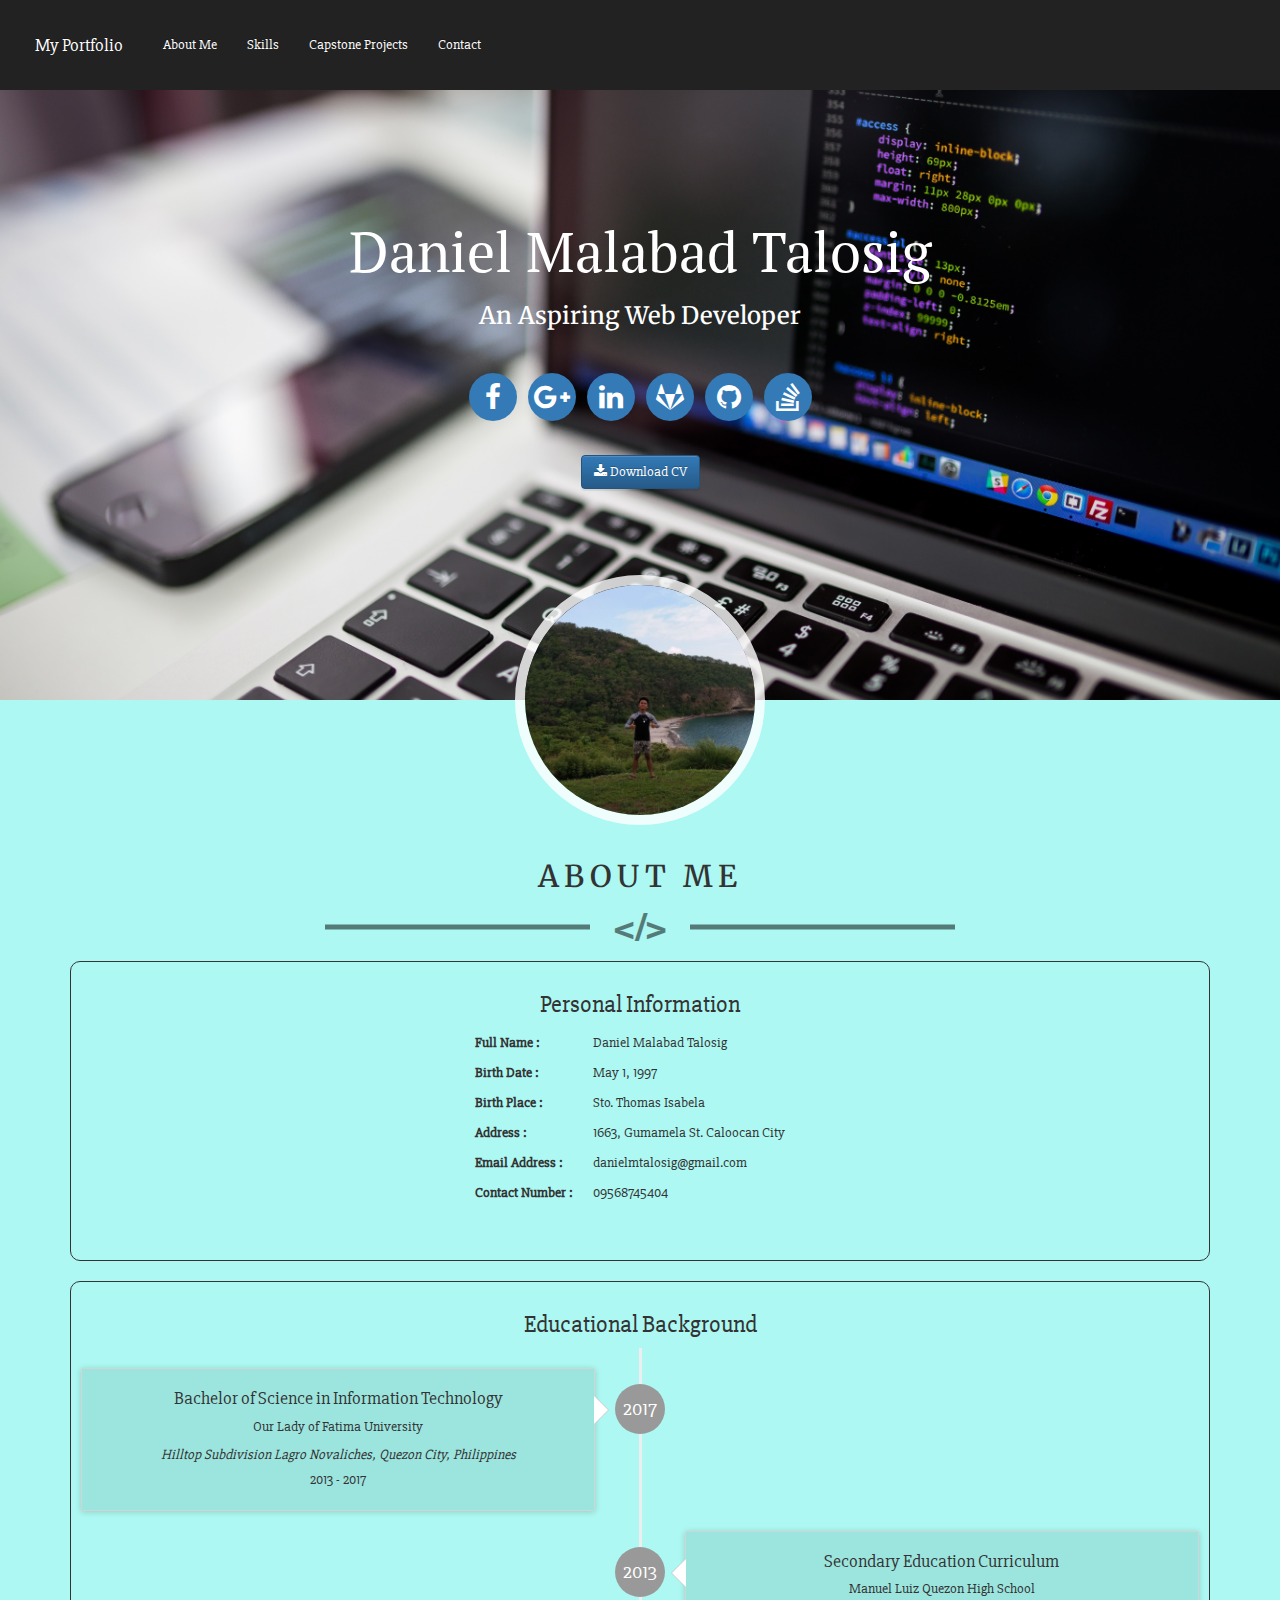
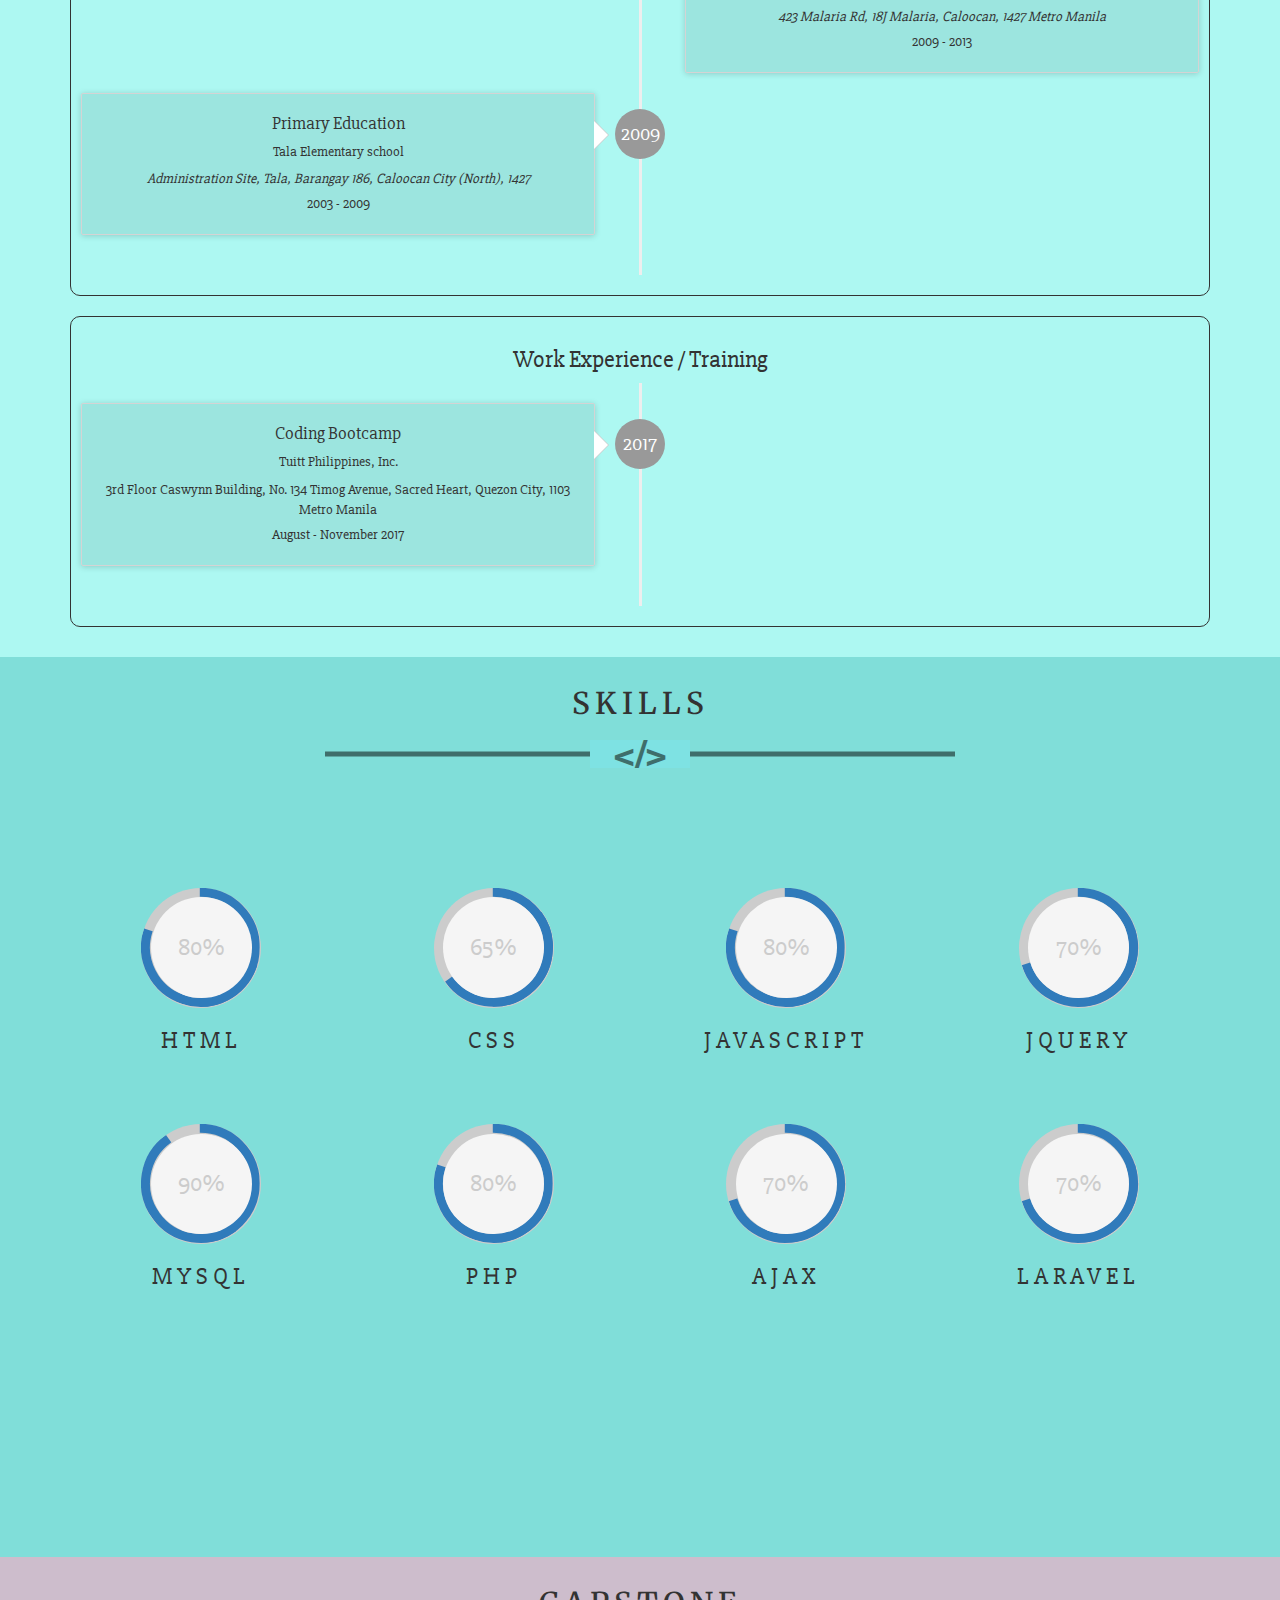
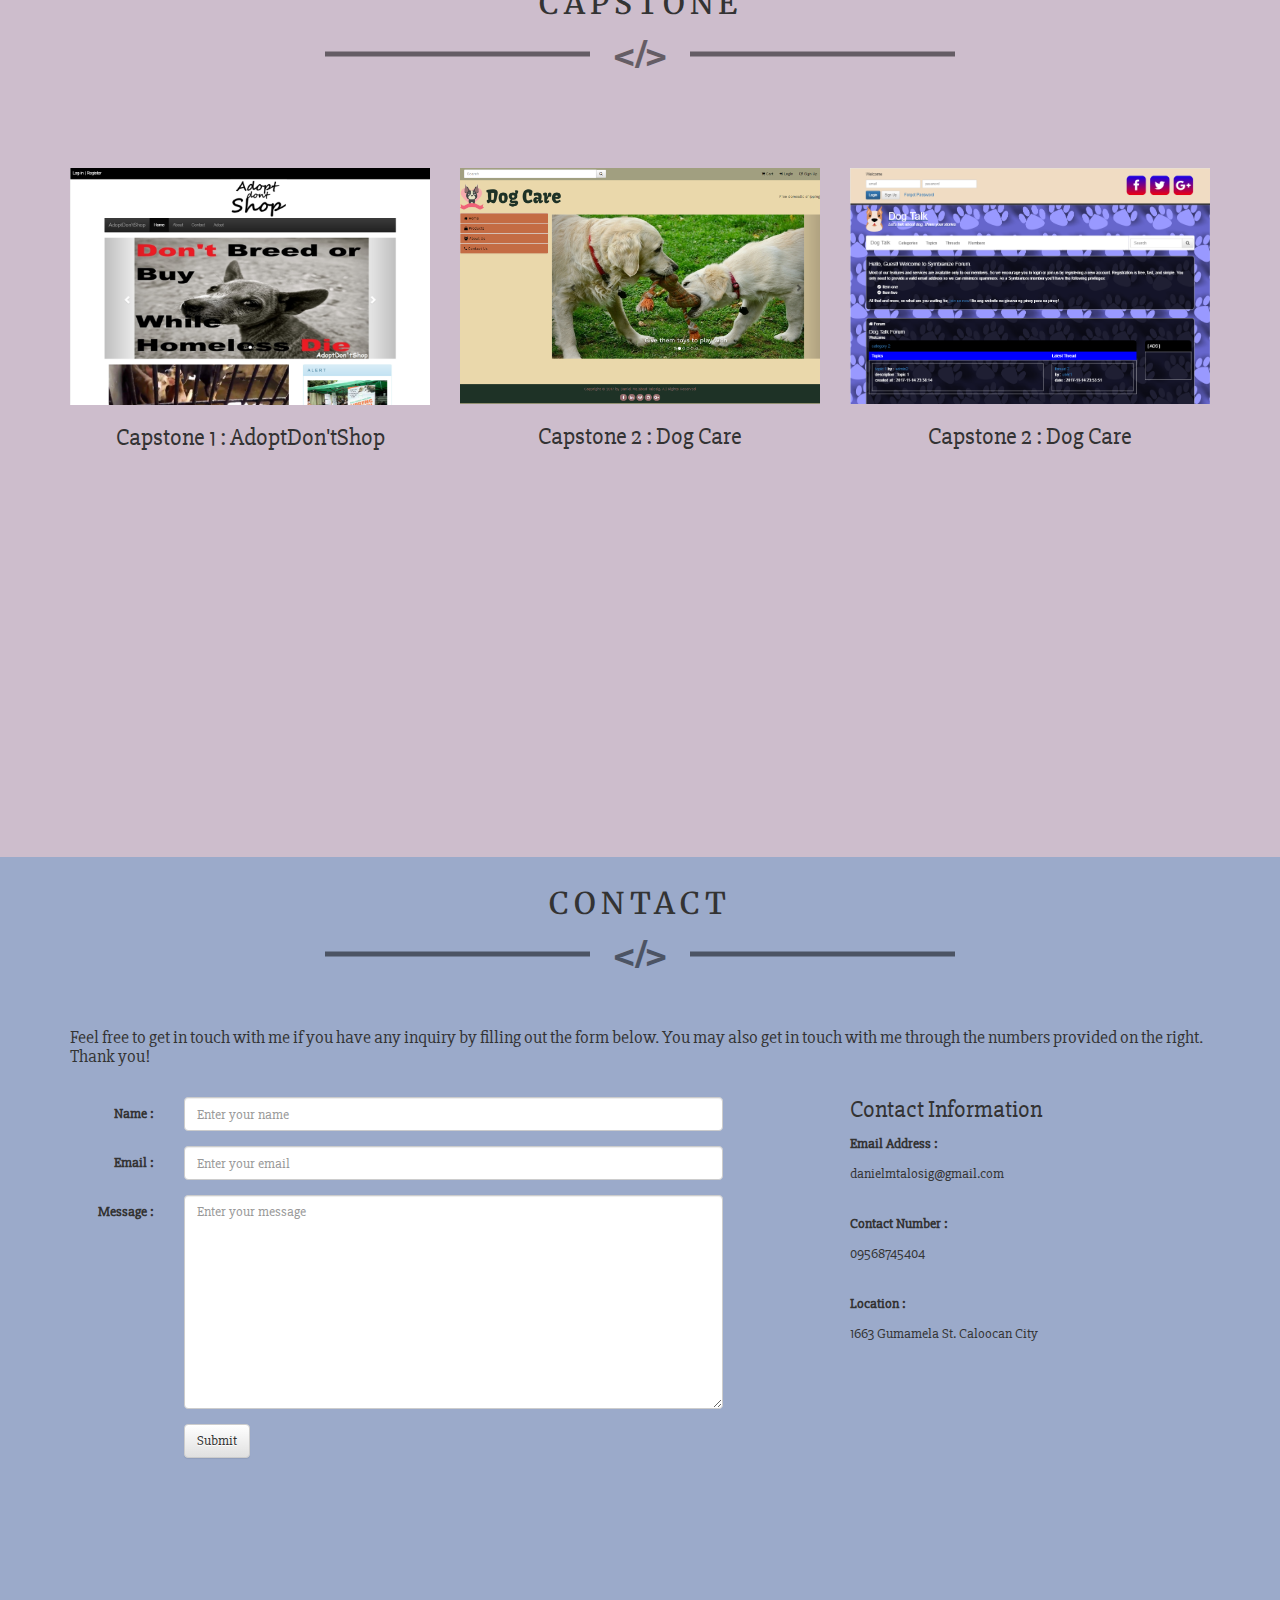
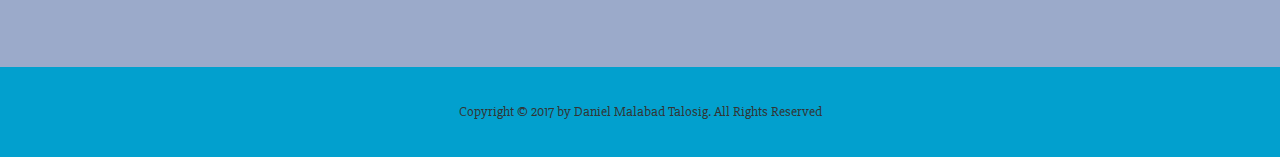
==== commit 89f097ca: "adding gfonts" ====
--- a/index.html
+++ b/index.html
@@ -25,7 +25,12 @@
 	<link rel="stylesheet" type="text/css" href="./css/my-css.css">
 
 	<!-- import google fonts -->
-	<link href="https://fonts.googleapis.com/css?family=Lobster" rel="stylesheet">
+	<link href="https://fonts.googleapis.com/css?family=Bitter|Merriweather:700|PT+Serif|Roboto+Slab|Slabo+27px" rel="stylesheet">
+	<!-- font-family: 'Slabo 27px', serif;
+	font-family: 'Roboto Slab', serif;
+	font-family: 'Merriweather', serif;
+	font-family: 'PT Serif', serif;
+	font-family: 'Bitter', serif; -->
 
 	
 	<!-- font awesome -->
@@ -74,8 +79,8 @@
 	<img src="./img/banner.jpg" class="profile-picture">
 	<div class="banner">
 		<div class="profile">
-			<h1>Daniel Malabad Talosig</h1>
-			<h3>An Aspiring Web Developer</h3>
+			<h1 class="text4">Daniel Malabad Talosig</h1>
+			<h3 class="text3">An Aspiring Web Developer</h3>
 		</div>
 
 		<div class="social-media">
@@ -121,7 +126,7 @@
 </div>	<!--/. upper-->
 
 <div id="about" class="about-me text-center">
-	<h2 class="letter-spacing">ABOUT ME</h2>
+	<h2 class="letter-spacing text3">ABOUT ME</h2>
 	<hr class="hr-text" data-content="</>">
 
 	<div class="container about-container">
@@ -233,11 +238,22 @@
 </div>	<!--/. about-me-->
 
 <div id="skill" class="skills text-center">
-	<h2 class="letter-spacing">SKILLS</h2>
+	<h2 class="letter-spacing text3">SKILLS</h2>
 	<hr class="hr-text" data-content="</>">
 	<div class="container progress-container">
 		<div class="row">
-			<div class="col-md-4 col-sm-6 col-xs-12 progress-content">
+			<div class="col-md-3 col-sm-6 col-xs-12 progress-content">
+				<div class="c100 p80">
+				  <span>80%</span>
+				  <div class="slice">
+				    <div class="bar"></div>
+				    <div class="fill"></div>
+				  </div>
+				</div>
+				  <h3 class="letter-spacing">HTML</h3>
+			</div>	<!--/. col-md-3-->
+
+			<div class="col-md-3 col-sm-6 col-xs-12 progress-content">
 				<div class="c100 p65">
 				  <span>65%</span>
 				  <div class="slice">
@@ -245,16 +261,10 @@
 				    <div class="fill"></div>
 				  </div>
 				</div>
-				  <h3>HTML / CSS / JS</h3>
-				  <ul class="text-left">
-				  	<li>Responsive Design</li>
-				  	<li>Basic Animation</li>
-				  	<li>Bootstrap</li>
-				  	<li>Basic AJAX/JQuery</li>
-				  </ul>
-			</div>	<!--/. col-md-4-->
-
-			<div class="col-md-4 col-sm-6 col-xs-12 progress-content">
+				  <h3 class="letter-spacing">CSS</h3>
+			</div>	<!--/. col-md-3-->
+
+			<div class="col-md-3 col-sm-6 col-xs-12 progress-content">
 				<div class="c100 p80">
 				  <span>80%</span>
 				  <div class="slice">
@@ -262,37 +272,69 @@
 				    <div class="fill"></div>
 				  </div>
 				</div>
-				  <h3>PHP</h3>
-				  <ul class="text-left">
-				  	<li>Hi</li>
-				  	<li>Hello</li>
-				  	<li>How are you?</li>
-				  	<li>I'm fine, and you ?</li>
-				  </ul>
-			</div>	<!--/. col-md-4-->
-
-			<div class="col-md-4 col-sm-6 col-xs-12 progress-content">
-				<div class="c100 p50">
-				  <span>50%</span>
-				  <div class="slice">
-				    <div class="bar"></div>
-				    <div class="fill"></div>
-				  </div>
-				</div>
-				  <h3>LARAVEL</h3>
-				  <ul class="text-left">
-				  	<li>Hi</li>
-				  	<li>Hello</li>
-				  	<li>How are you?</li>
-				  	<li>I'm fine, and you ?</li>
-				  </ul>
-			</div>	<!--/. col-md-4-->
+				  <h3 class="letter-spacing">JAVASCRIPT</h3>
+			</div>	<!--/. col-md-3-->
+
+			<div class="col-md-3 col-sm-6 col-xs-12 progress-content">
+				<div class="c100 p70">
+				  <span>70%</span>
+				  <div class="slice">
+				    <div class="bar"></div>
+				    <div class="fill"></div>
+				  </div>
+				</div>
+				  <h3 class="letter-spacing">JQUERY</h3>
+			</div>	<!--/. col-md-3-->
+
+			<div class="col-md-3 col-sm-6 col-xs-12 progress-content">
+				<div class="c100 p90">
+				  <span>90%</span>
+				  <div class="slice">
+				    <div class="bar"></div>
+				    <div class="fill"></div>
+				  </div>
+				</div>
+				  <h3 class="letter-spacing">MYSQL</h3>
+			</div>	<!--/. col-md-3-->
+
+			<div class="col-md-3 col-sm-6 col-xs-12 progress-content">
+				<div class="c100 p80">
+				  <span>80%</span>
+				  <div class="slice">
+				    <div class="bar"></div>
+				    <div class="fill"></div>
+				  </div>
+				</div>
+				  <h3 class="letter-spacing">PHP</h3>
+			</div>	<!--/. col-md-3-->
+
+			<div class="col-md-3 col-sm-6 col-xs-12 progress-content">
+				<div class="c100 p70">
+				  <span>70%</span>
+				  <div class="slice">
+				    <div class="bar"></div>
+				    <div class="fill"></div>
+				  </div>
+				</div>
+				  <h3 class="letter-spacing">AJAX</h3>
+			</div>	<!--/. col-md-3-->
+
+			<div class="col-md-3 col-sm-6 col-xs-12 progress-content">
+				<div class="c100 p70">
+				  <span>70%</span>
+				  <div class="slice">
+				    <div class="bar"></div>
+				    <div class="fill"></div>
+				  </div>
+				</div>
+				  <h3 class="letter-spacing">LARAVEL</h3>
+			</div>	<!--/. col-md-3-->
 		</div>	<!--/. row-->
 	</div> <!--/. container-->
 </div>	<!--/. skills-->
 
 <div id="capstone" class="capstone text-center">
-	<h2 class="letter-spacing">CAPSTONE</h2>
+	<h2 class="letter-spacing text3">CAPSTONE</h2>
 	<hr class="hr-text" data-content="</>">
 	<div class="container capstone-container">
 		<div class="row">
@@ -325,6 +367,18 @@
 			</div> <!--/. col-lg-4-->
 
 			<div class="col-md-4 col-sm-6 col-xs-12">
+				<div class="image-container">
+					<img src="./img/csp3.png" class="img-responsive">
+					<div class="image-overlay">
+					</div>
+					<div class="link-container">
+						<a href="#" target="_blank" class="btn btn-info">
+							<i class="fa fa-plus"></i> View
+						</a>
+					</div>	<!--/. link-container-->	
+				</div>	<!--/. image-container-->
+				<figcaption><h3>Capstone 2 : Dog Care</h3></figcaption>
+			</div> <!--/. col-lg-4-->
 
 			</div> <!--/. col-lg-4-->
 		</div>	<!--/. row-->
@@ -333,7 +387,7 @@
 
 <div id="contact" class="contact">
 	<div class="text-center">
-		<h2 class="letter-spacing">CONTACT</h2>
+		<h2 class="letter-spacing text3">CONTACT</h2>
 		<hr class="hr-text" data-content="</>">
 	</div>
 
--- a/css/my-css.css
+++ b/css/my-css.css
@@ -1,5 +1,6 @@
 body{
     min-width: 310px;
+    font-family: 'Slabo 27px', serif;
 }
 
 /*******************************************navbar*******************************************/
@@ -225,6 +226,7 @@
     width: 46%;
     float: left;
     border: 1px solid #d4d4d4;
+    background-color: #9ce5df;
     border-radius: 2px;
     padding: 20px;
     position: relative;
@@ -335,7 +337,7 @@
 /******************************************skills******************************************/
 .skills{
     min-height: 100vh;
-    background-color: #7DE6EE;
+    background-color: #80DED9;
     padding: 10px;
 }
 
@@ -384,7 +386,6 @@
   }
 
   .progress-content{
-    min-height: 350px;
     margin-bottom: 20px;
     padding: 20px;
   }
@@ -541,8 +542,6 @@
 /***********************************end of contact******************************************/
 
 
-
-
 /******************************************footer******************************************/
 .footer{
     min-height: 10vh;
@@ -556,12 +555,6 @@
 
 .letter-spacing{
     letter-spacing: 5px;
-}
-
-.clear::after{
-    content: '';
-    display: block;
-    clear: both;
 }
 
 .hr-black{
@@ -572,6 +565,34 @@
     margin: 1em 0;
     padding: 0; 
 }
+
+.clear::after{
+    content: '';
+    display: block;
+    clear: both;
+}
+
+.text1{
+    font-family: 'Slabo 27px', serif;
+}
+
+.text2{
+    font-family: 'Roboto Slab', serif;
+}
+
+.text3{
+    font-family: 'Merriweather', serif;
+}
+
+.text4{
+    font-family: 'PT Serif', serif;
+    font-size: 4em;
+}
+
+.text5{
+    font-family: 'Bitter', serif;
+}
+
 
 /*extra large*/
 @media only screen and (min-width: 1200px){
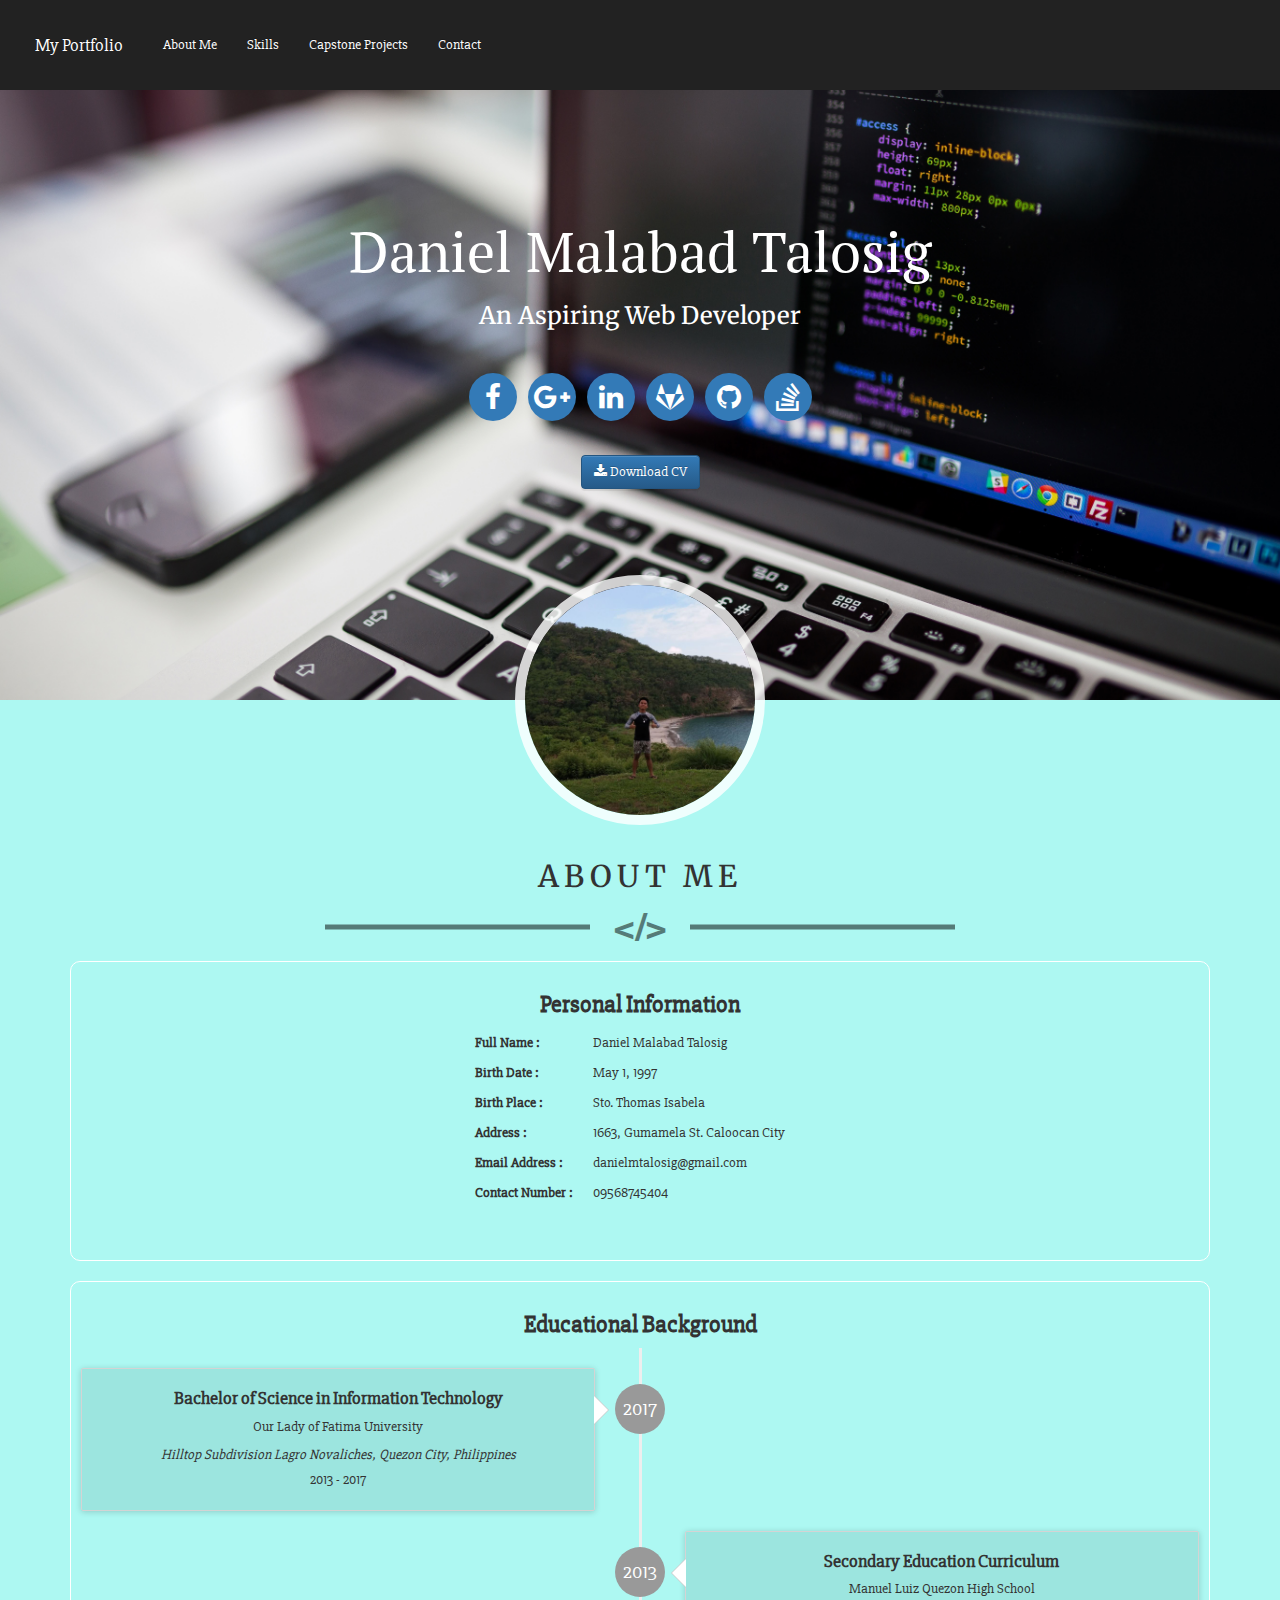
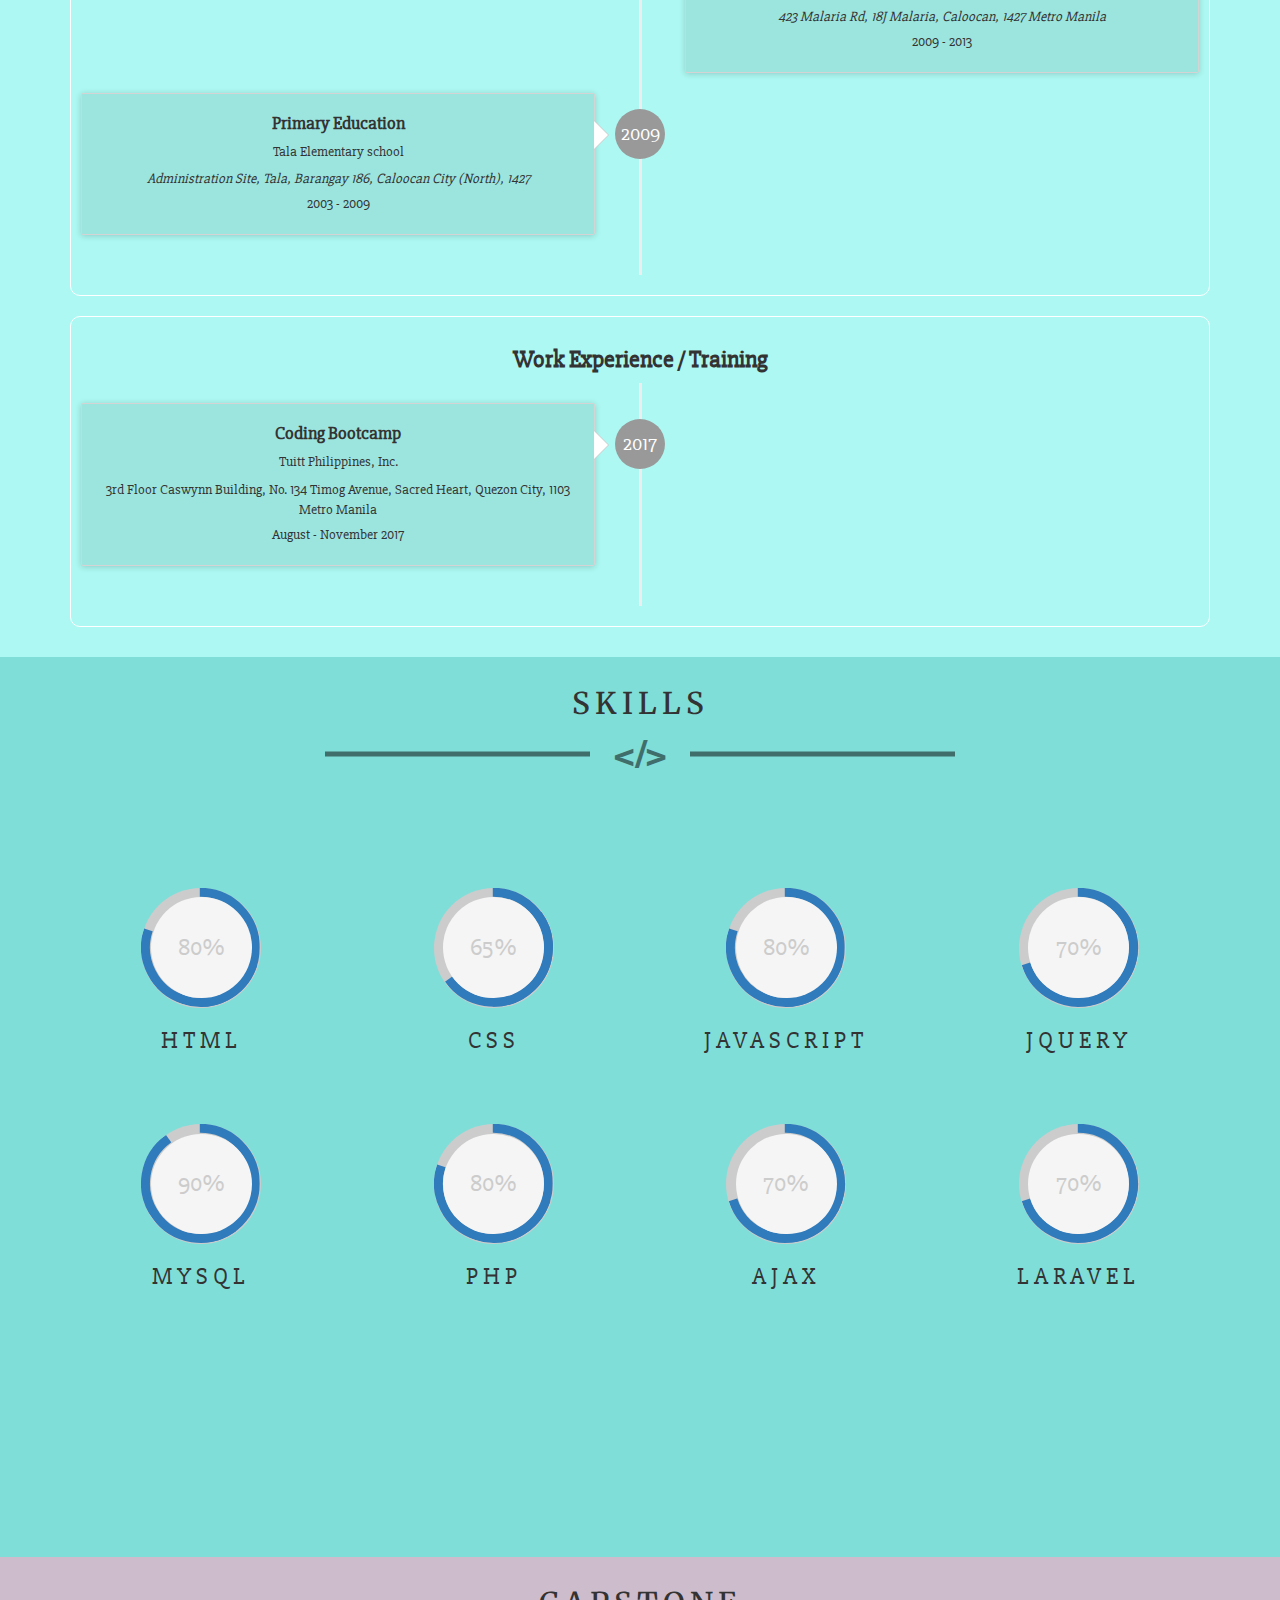
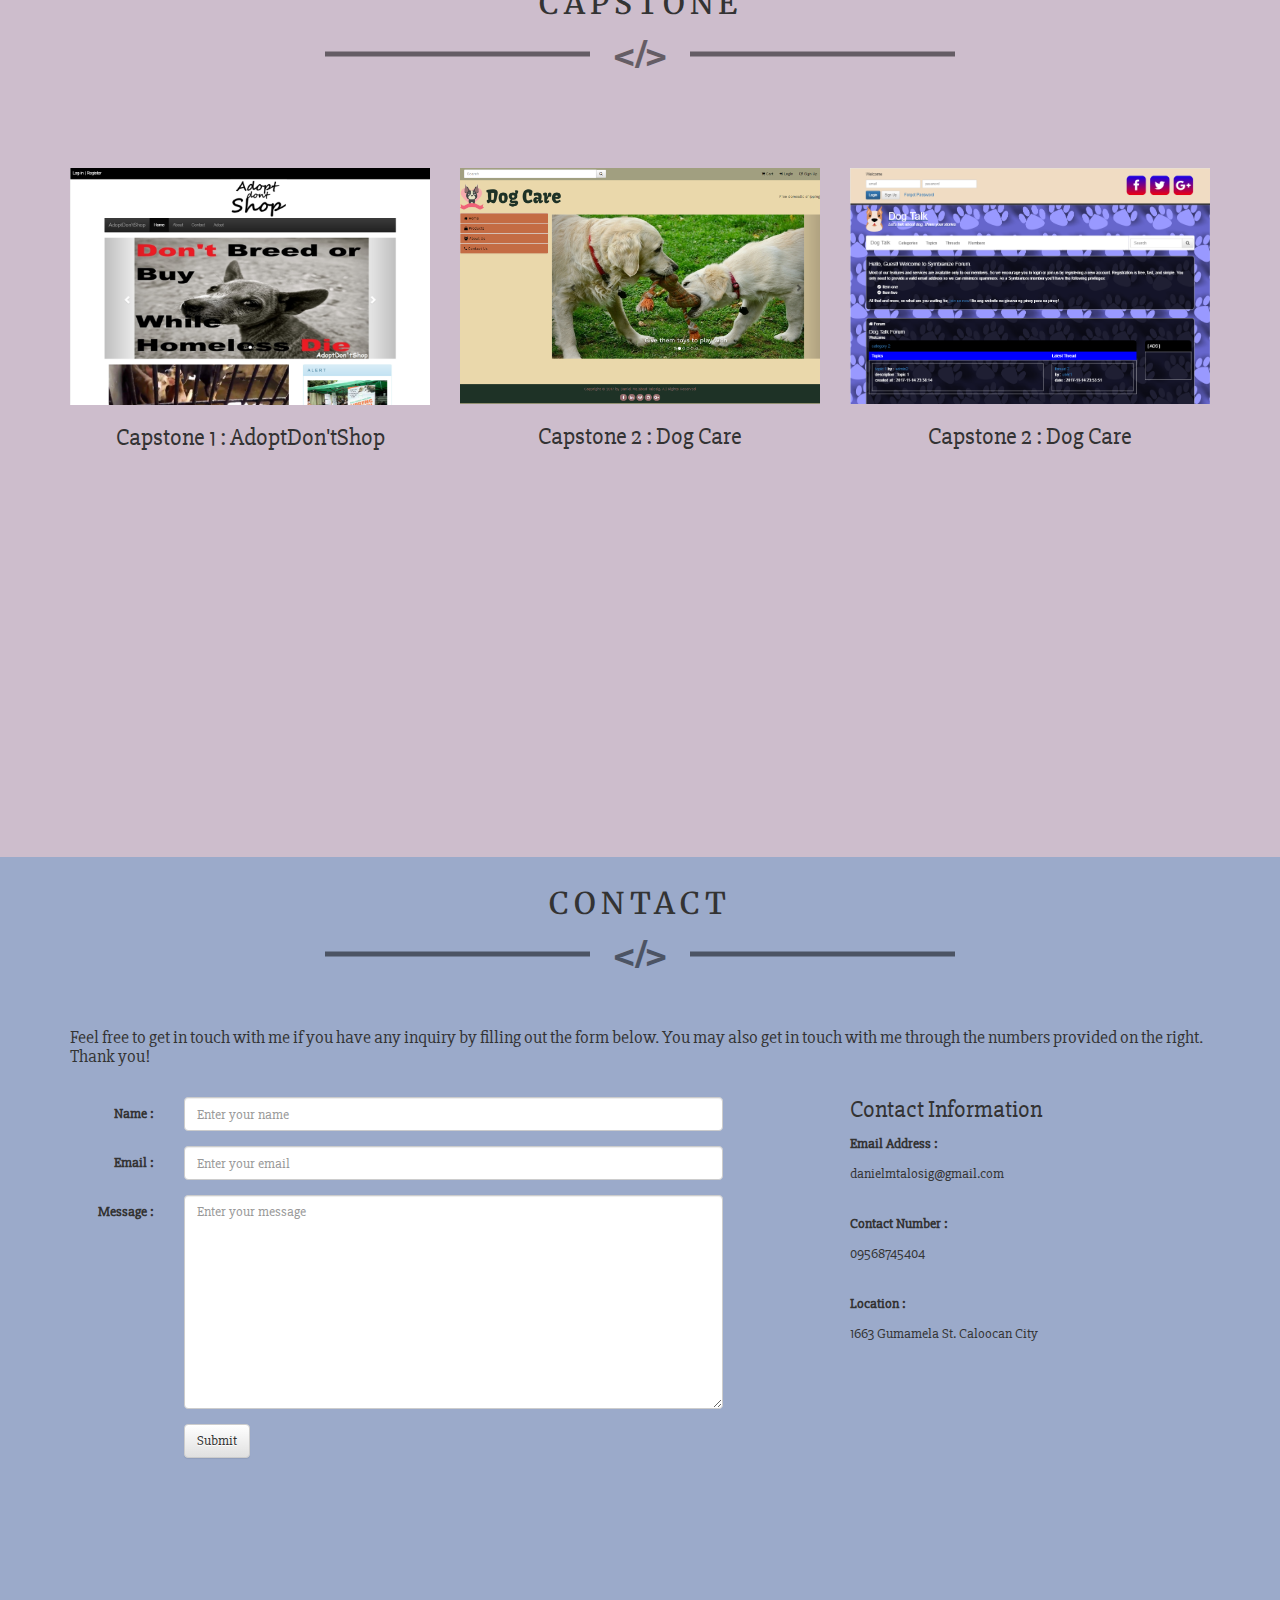
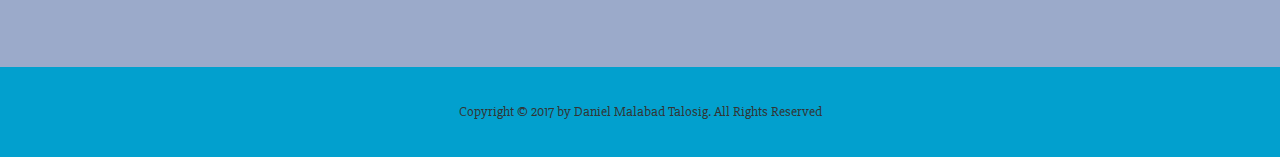
==== commit 0bbf6082: "done adding fonts" ====
--- a/index.html
+++ b/index.html
@@ -133,7 +133,7 @@
 		<div class="row">
 			<div class="col-xs-12">
 				<div class="about-me-containers">
-					<h3>Personal Information</h3>
+					<h3><strong>Personal Information</strong></h3>
 					<table class="about-table">
 						<tr>
 							<th>Full Name :</th>
@@ -163,7 +163,7 @@
 				</div>	<!--/. about me containers-->
 
 				<div class="about-me-containers">
-					<h3>Educational Background</h3>
+					<h3><strong>Educational Background</strong></h3>
 					<ul class="timeline">
 				        <li>
 				          <div class="timeline-badge">
@@ -171,7 +171,7 @@
 				          </div> <!--/. badge-->
 				          <div class="timeline-panel">
 				            <div class="timeline-heading">
-				              <h4 class="timeline-title">Bachelor of Science in Information Technology</h4>
+				              <h4 class="timeline-title"><strong>Bachelor of Science in Information Technology</strong></h4>
 				              <h5>Our Lady of Fatima University</h5>
 				            </div>	<!--/. timeline heading-->
 				            <div class="timeline-body">
@@ -186,7 +186,7 @@
 				          </div> <!--/. badge-->
 				          <div class="timeline-panel">
 				            <div class="timeline-heading">
-				              <h4 class="timeline-title">Secondary Education Curriculum</h4>
+				              <h4 class="timeline-title"><strong>Secondary Education Curriculum</strong></h4>
 				              <h5>Manuel Luiz Quezon High School</h5>
 				            </div>	<!--/. timeline heading-->
 
@@ -200,7 +200,7 @@
 				          <div class="timeline-badge">2009</div><!--/. badge-->
 				          <div class="timeline-panel">
 				            <div class="timeline-heading">
-				              <h4 class="timeline-title">Primary Education</h4>
+				              <h4 class="timeline-title"><strong>Primary Education</strong></h4>
 				              <h5>Tala Elementary school</h5>
 				            </div>	<!--/. timeline heading-->
 
@@ -214,13 +214,13 @@
 				</div>	<!--/. about me containers-->	
 
 				<div class="about-me-containers">
-					<h3>Work Experience / Training</h3>
+					<h3><strong>Work Experience / Training</strong></h3>
 				    <ul class="timeline">
 				        <li>
 				          <div class="timeline-badge">2017</div>
 				          <div class="timeline-panel">
 				            <div class="timeline-heading">
-				              <h4 class="timeline-title">Coding Bootcamp</h4>
+				              <h4 class="timeline-title"><strong>Coding Bootcamp</strong></h4>
 				              <h5>Tuitt Philippines, Inc.</h5>
 				            </div>	<!--/. timeline-heading-->
 
--- a/css/my-css.css
+++ b/css/my-css.css
@@ -161,6 +161,7 @@
 /********************about-me-container********************/
 .about-me-containers{
     border: 1px solid;
+    border-color: white;
     border-radius: 10px;
     min-height: 300px;
     padding: 10px;
@@ -374,7 +375,7 @@
     line-height: .7em;
     /*this is really the only tricky part, you need to specify the background color of the container element...*/
     color: #818078;
-    background-color: #7DE6EE;
+    background-color: #80DED9;
     width: 100px;
     color: black;
     font-size: 3em;
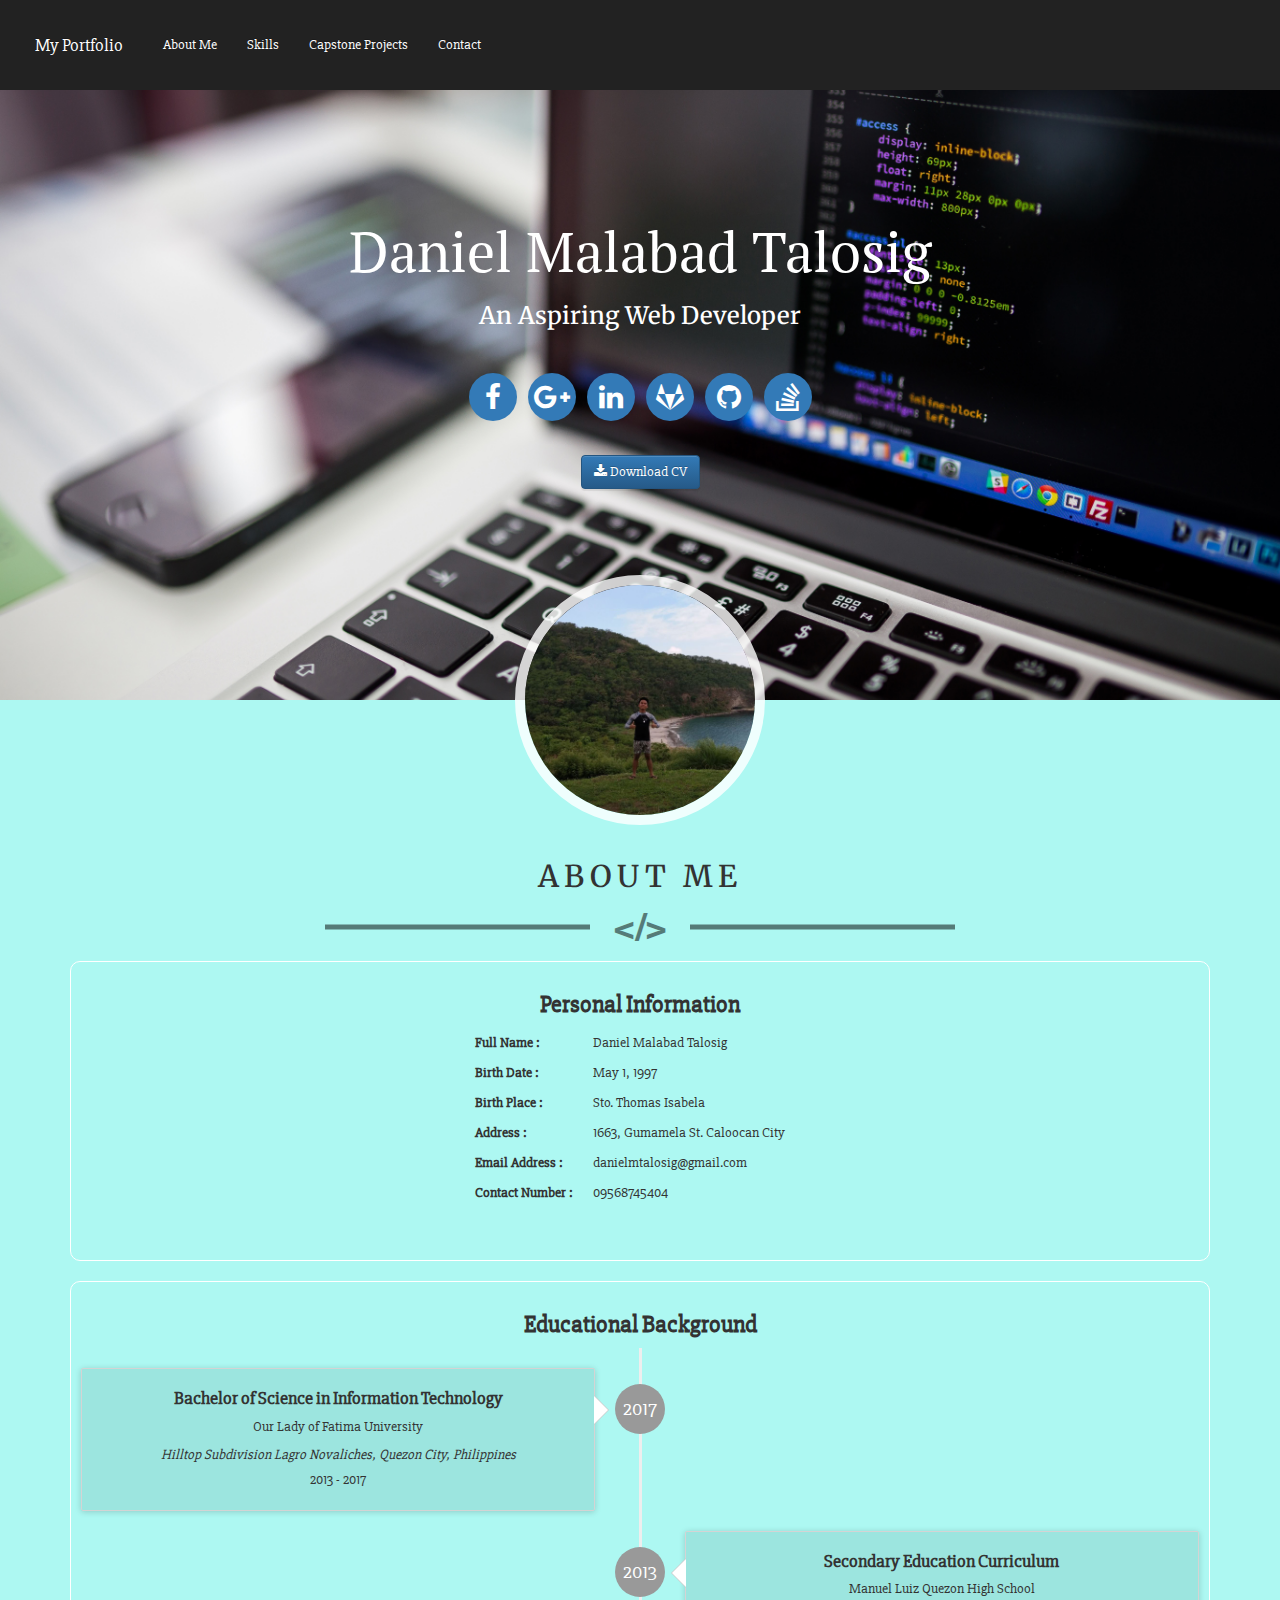
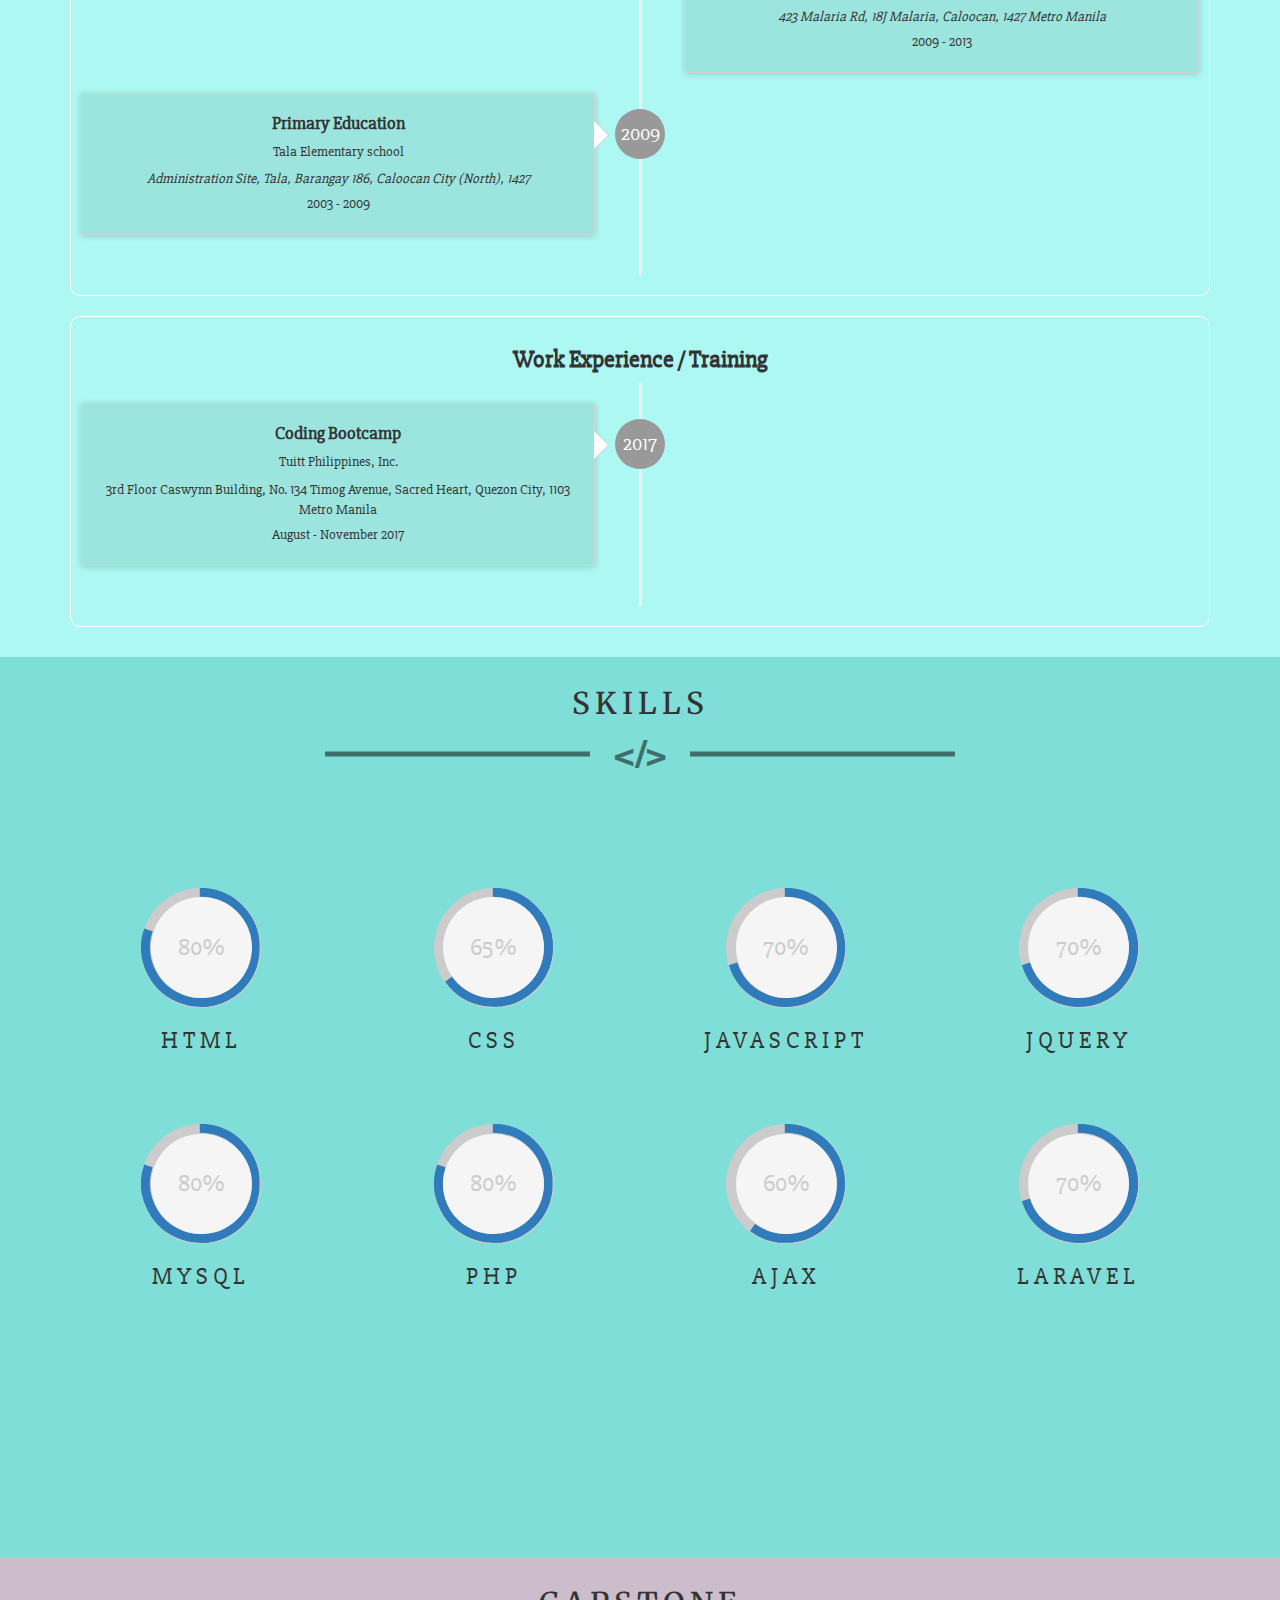
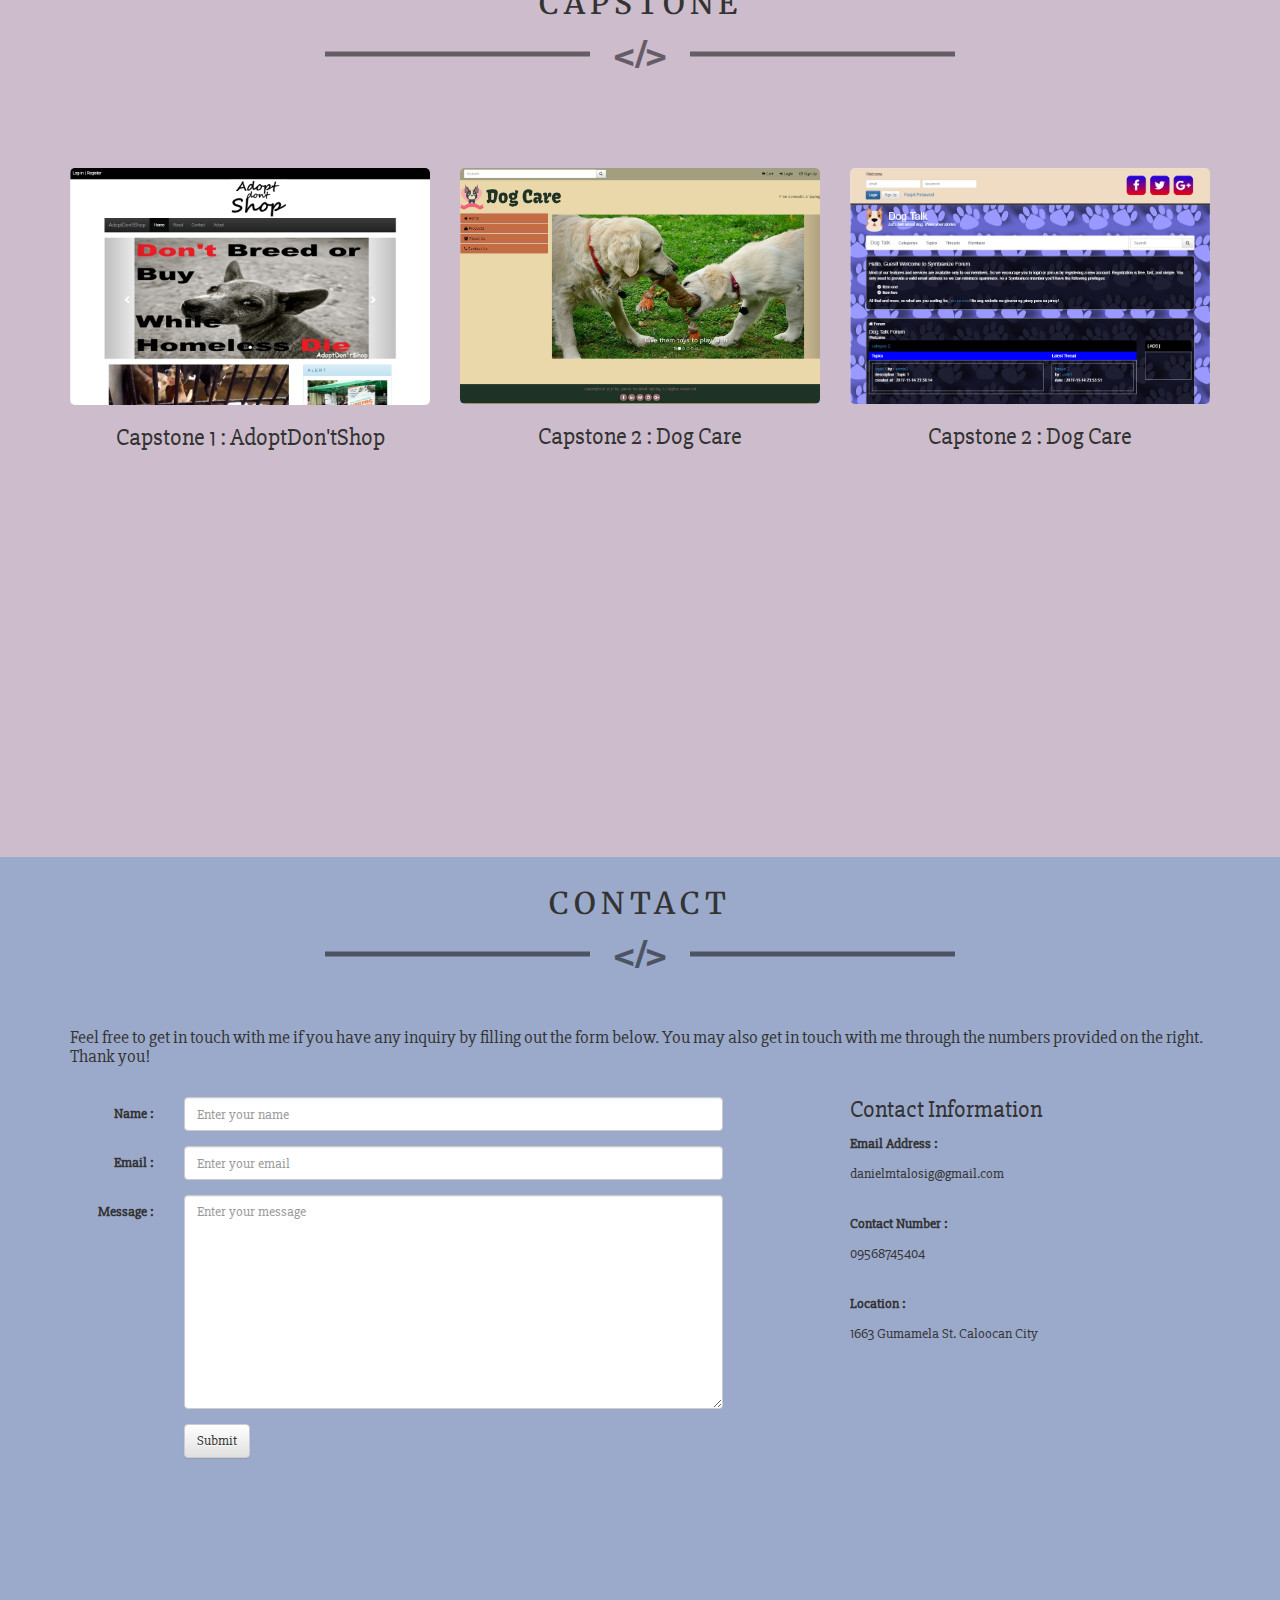
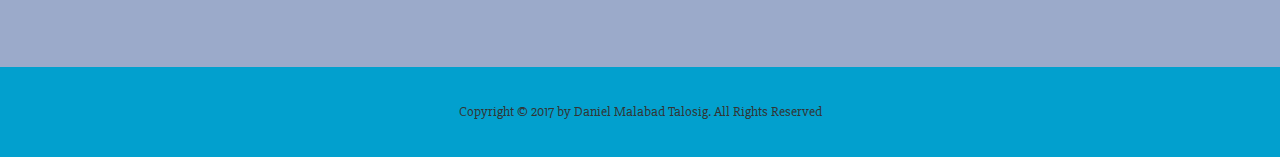
==== commit 8b8f2af6: "modify skillset" ====
--- a/index.html
+++ b/index.html
@@ -265,6 +265,28 @@
 			</div>	<!--/. col-md-3-->
 
 			<div class="col-md-3 col-sm-6 col-xs-12 progress-content">
+				<div class="c100 p70">
+				  <span>70%</span>
+				  <div class="slice">
+				    <div class="bar"></div>
+				    <div class="fill"></div>
+				  </div>
+				</div>
+				  <h3 class="letter-spacing">JAVASCRIPT</h3>
+			</div>	<!--/. col-md-3-->
+
+			<div class="col-md-3 col-sm-6 col-xs-12 progress-content">
+				<div class="c100 p70">
+				  <span>70%</span>
+				  <div class="slice">
+				    <div class="bar"></div>
+				    <div class="fill"></div>
+				  </div>
+				</div>
+				  <h3 class="letter-spacing">JQUERY</h3>
+			</div>	<!--/. col-md-3-->
+
+			<div class="col-md-3 col-sm-6 col-xs-12 progress-content">
 				<div class="c100 p80">
 				  <span>80%</span>
 				  <div class="slice">
@@ -272,28 +294,6 @@
 				    <div class="fill"></div>
 				  </div>
 				</div>
-				  <h3 class="letter-spacing">JAVASCRIPT</h3>
-			</div>	<!--/. col-md-3-->
-
-			<div class="col-md-3 col-sm-6 col-xs-12 progress-content">
-				<div class="c100 p70">
-				  <span>70%</span>
-				  <div class="slice">
-				    <div class="bar"></div>
-				    <div class="fill"></div>
-				  </div>
-				</div>
-				  <h3 class="letter-spacing">JQUERY</h3>
-			</div>	<!--/. col-md-3-->
-
-			<div class="col-md-3 col-sm-6 col-xs-12 progress-content">
-				<div class="c100 p90">
-				  <span>90%</span>
-				  <div class="slice">
-				    <div class="bar"></div>
-				    <div class="fill"></div>
-				  </div>
-				</div>
 				  <h3 class="letter-spacing">MYSQL</h3>
 			</div>	<!--/. col-md-3-->
 
@@ -309,8 +309,8 @@
 			</div>	<!--/. col-md-3-->
 
 			<div class="col-md-3 col-sm-6 col-xs-12 progress-content">
-				<div class="c100 p70">
-				  <span>70%</span>
+				<div class="c100 p60">
+				  <span>60%</span>
 				  <div class="slice">
 				    <div class="bar"></div>
 				    <div class="fill"></div>
--- a/css/my-css.css
+++ b/css/my-css.css
@@ -451,12 +451,18 @@
     position: relative;
 }
 
+
+.image-container img{
+    border-radius: 5px;
+}
+
 .capstone-container{
     margin-top: 100px;
 }
 
 .image-overlay{
   position: absolute;
+  border-radius: 5px;
   top: 0;
   left: 0;
   width: 100%;
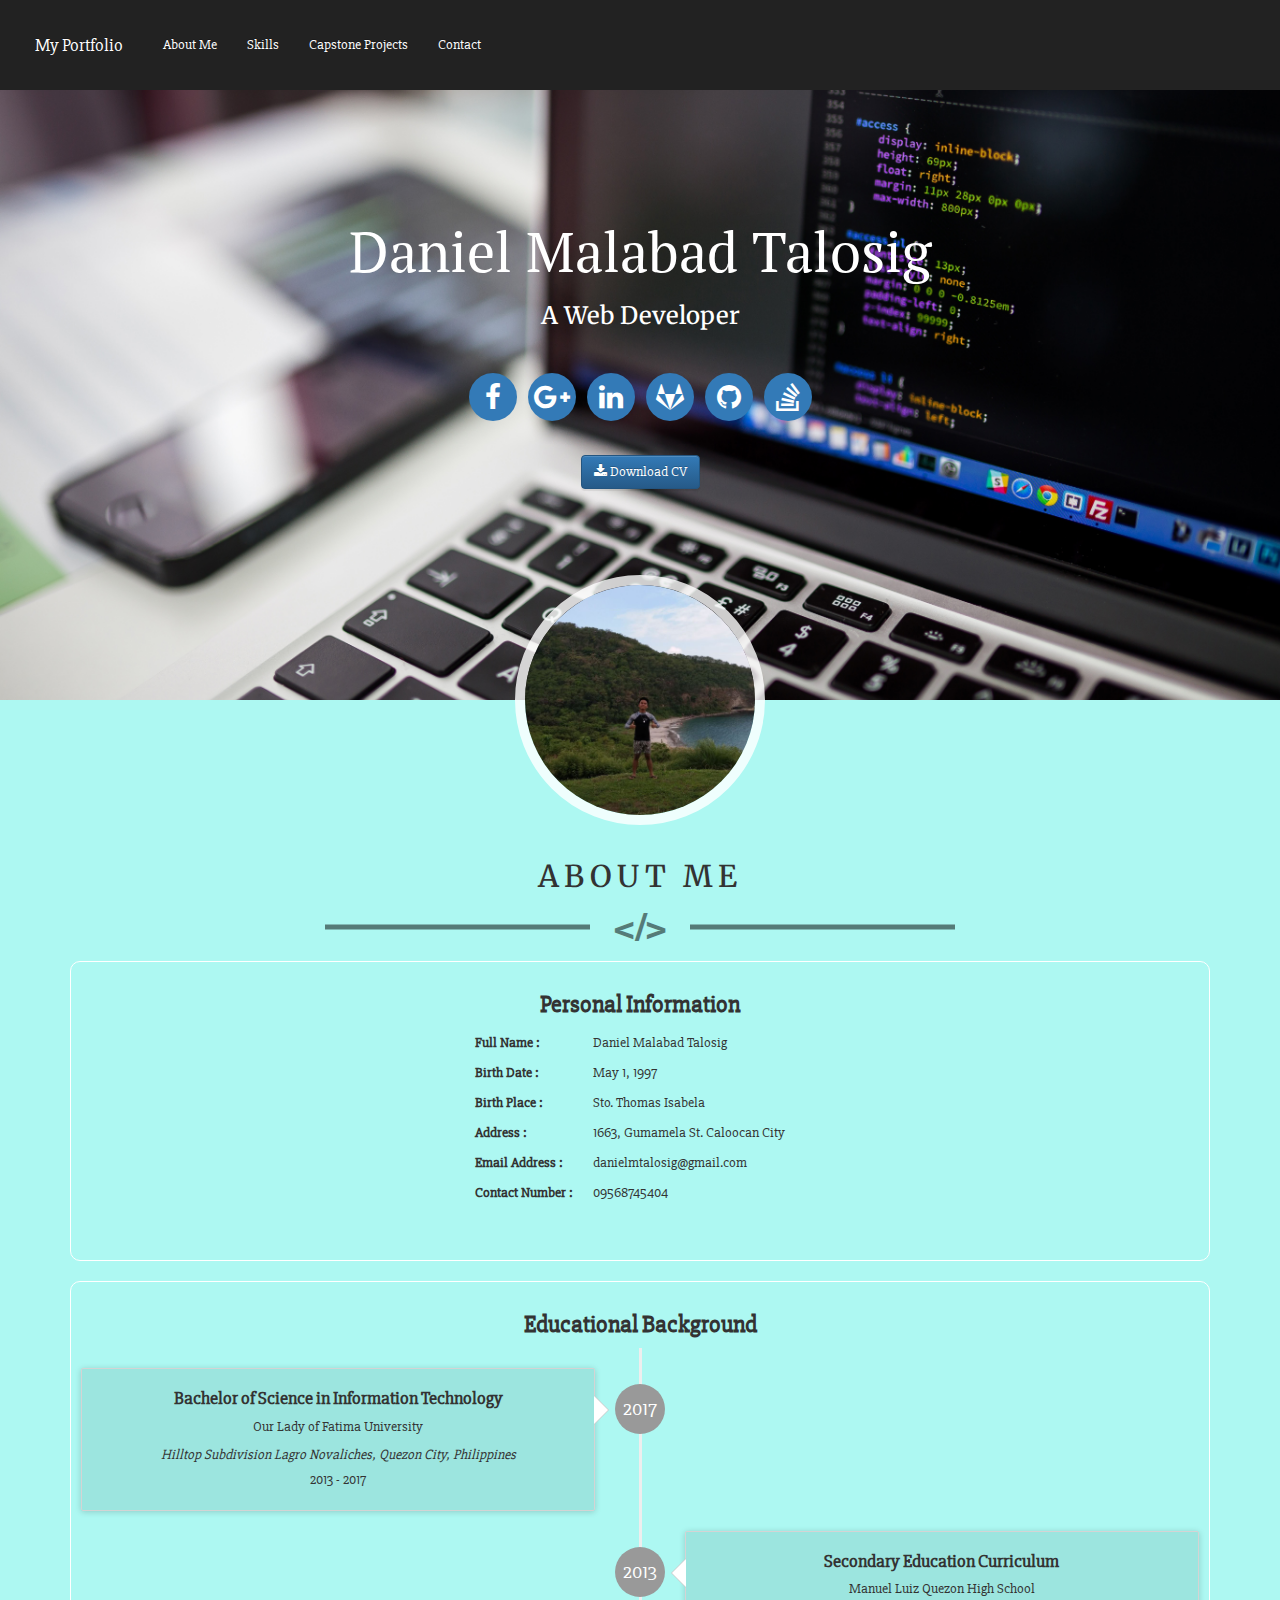
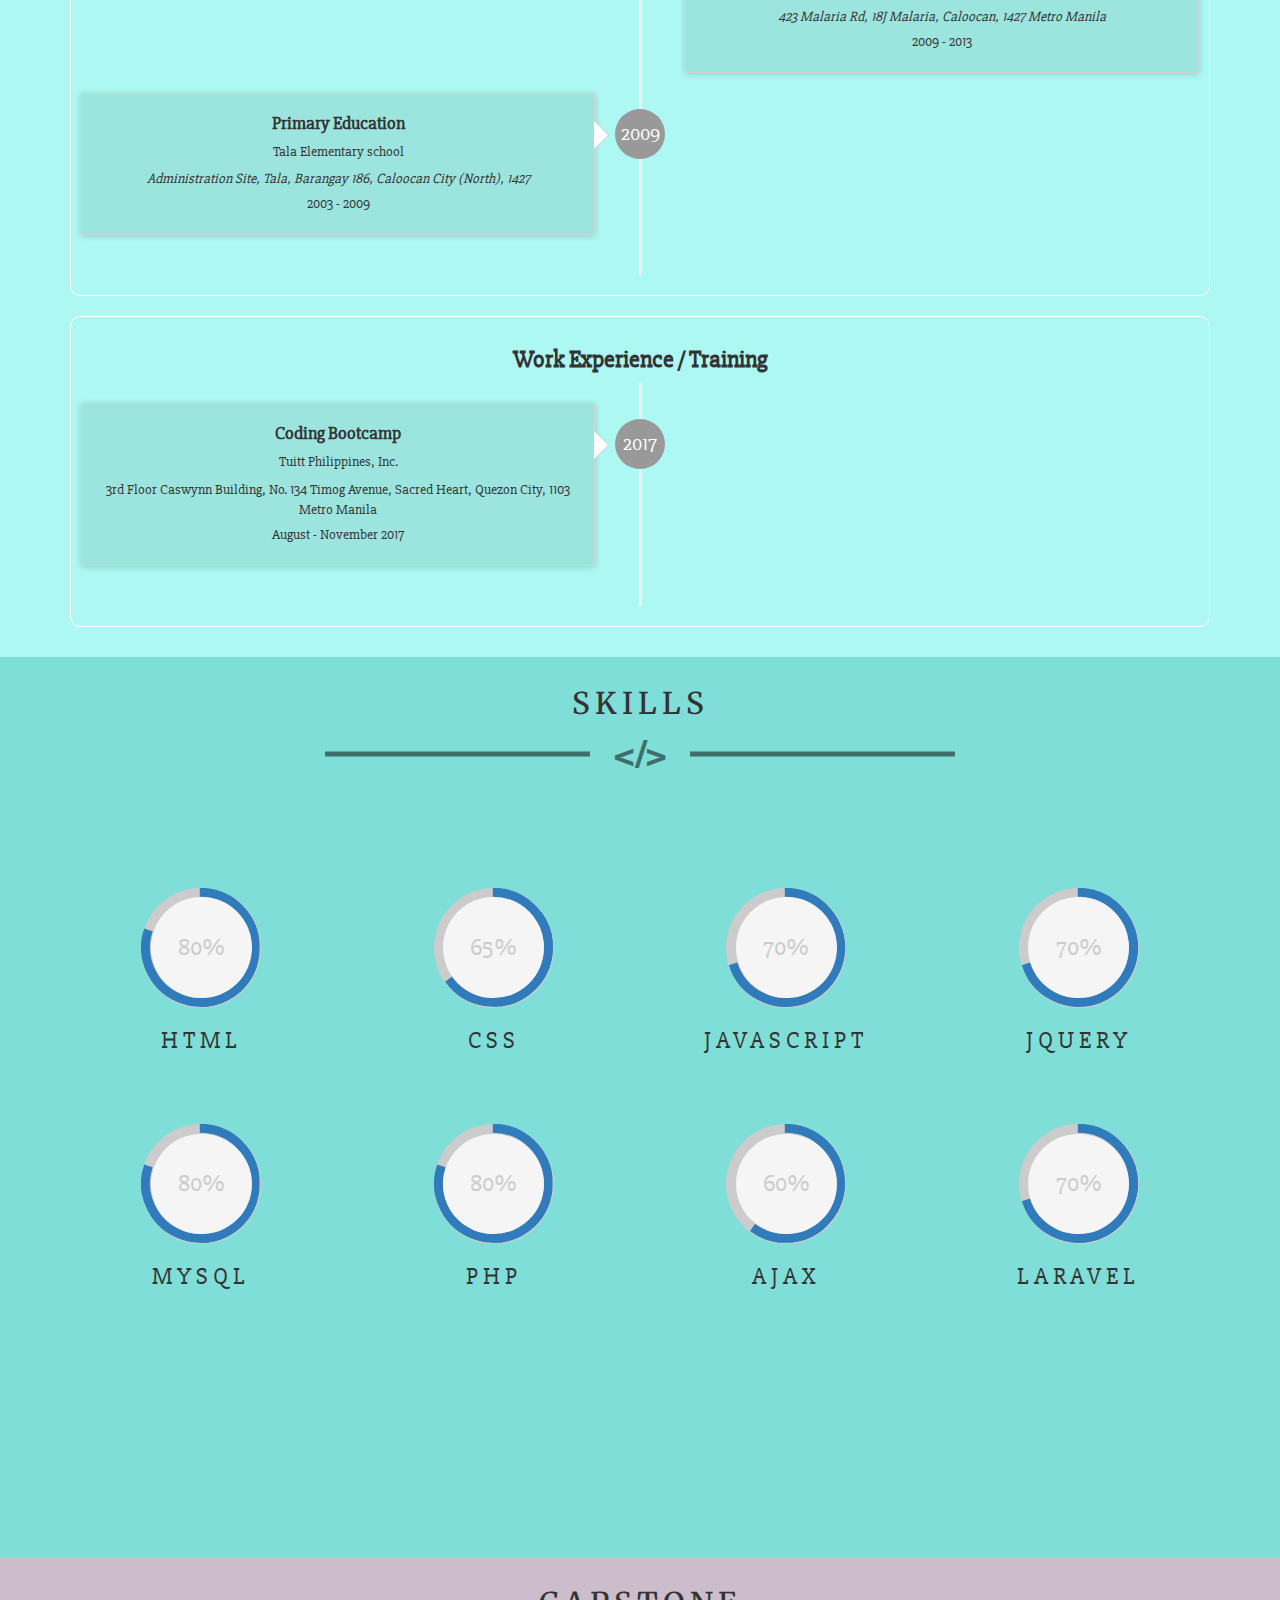
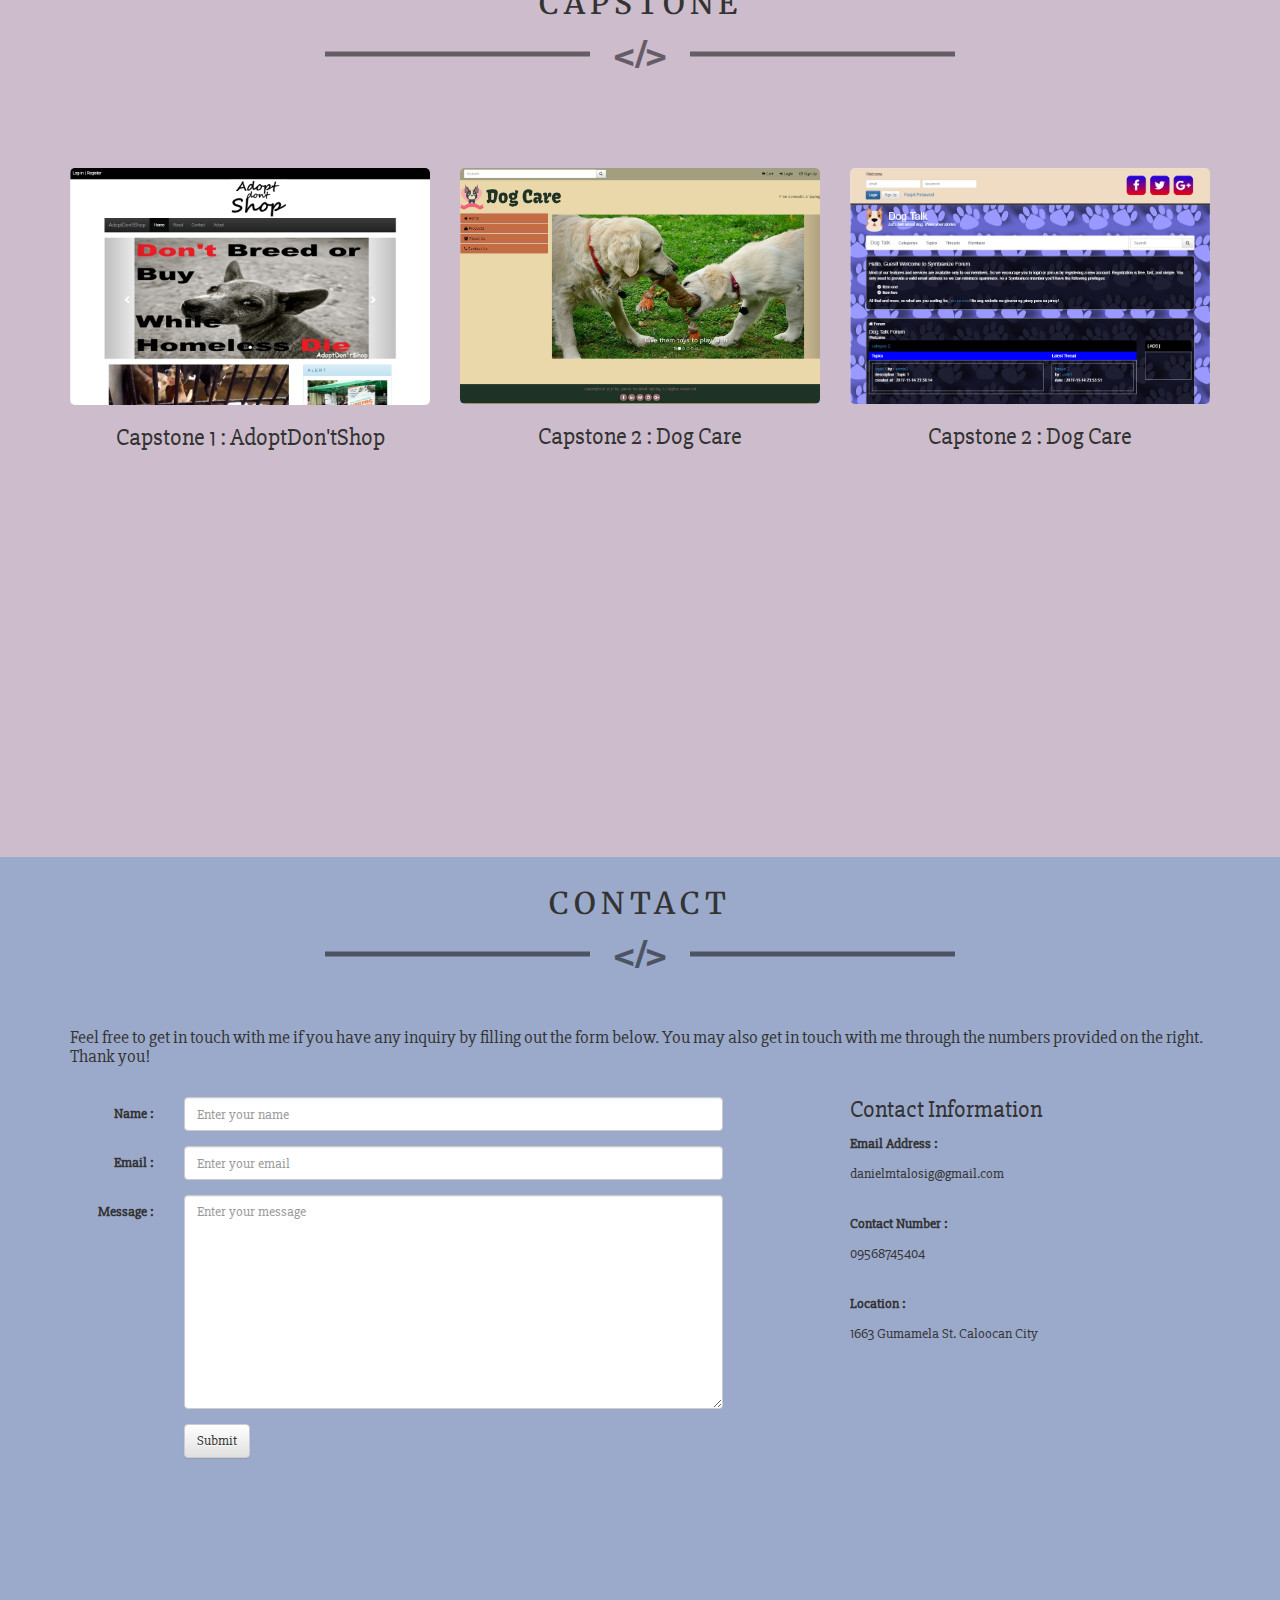
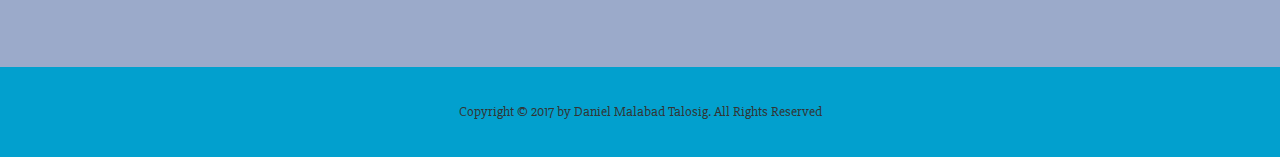
==== commit 8050765f: "modify title" ====
--- a/index.html
+++ b/index.html
@@ -80,7 +80,7 @@
 	<div class="banner">
 		<div class="profile">
 			<h1 class="text4">Daniel Malabad Talosig</h1>
-			<h3 class="text3">An Aspiring Web Developer</h3>
+			<h3 class="text3">A Web Developer</h3>
 		</div>
 
 		<div class="social-media">
@@ -372,7 +372,7 @@
 					<div class="image-overlay">
 					</div>
 					<div class="link-container">
-						<a href="#" target="_blank" class="btn btn-info">
+						<a href="https://dogtalk.000webhostapp.com/" target="_blank" class="btn btn-info">
 							<i class="fa fa-plus"></i> View
 						</a>
 					</div>	<!--/. link-container-->	
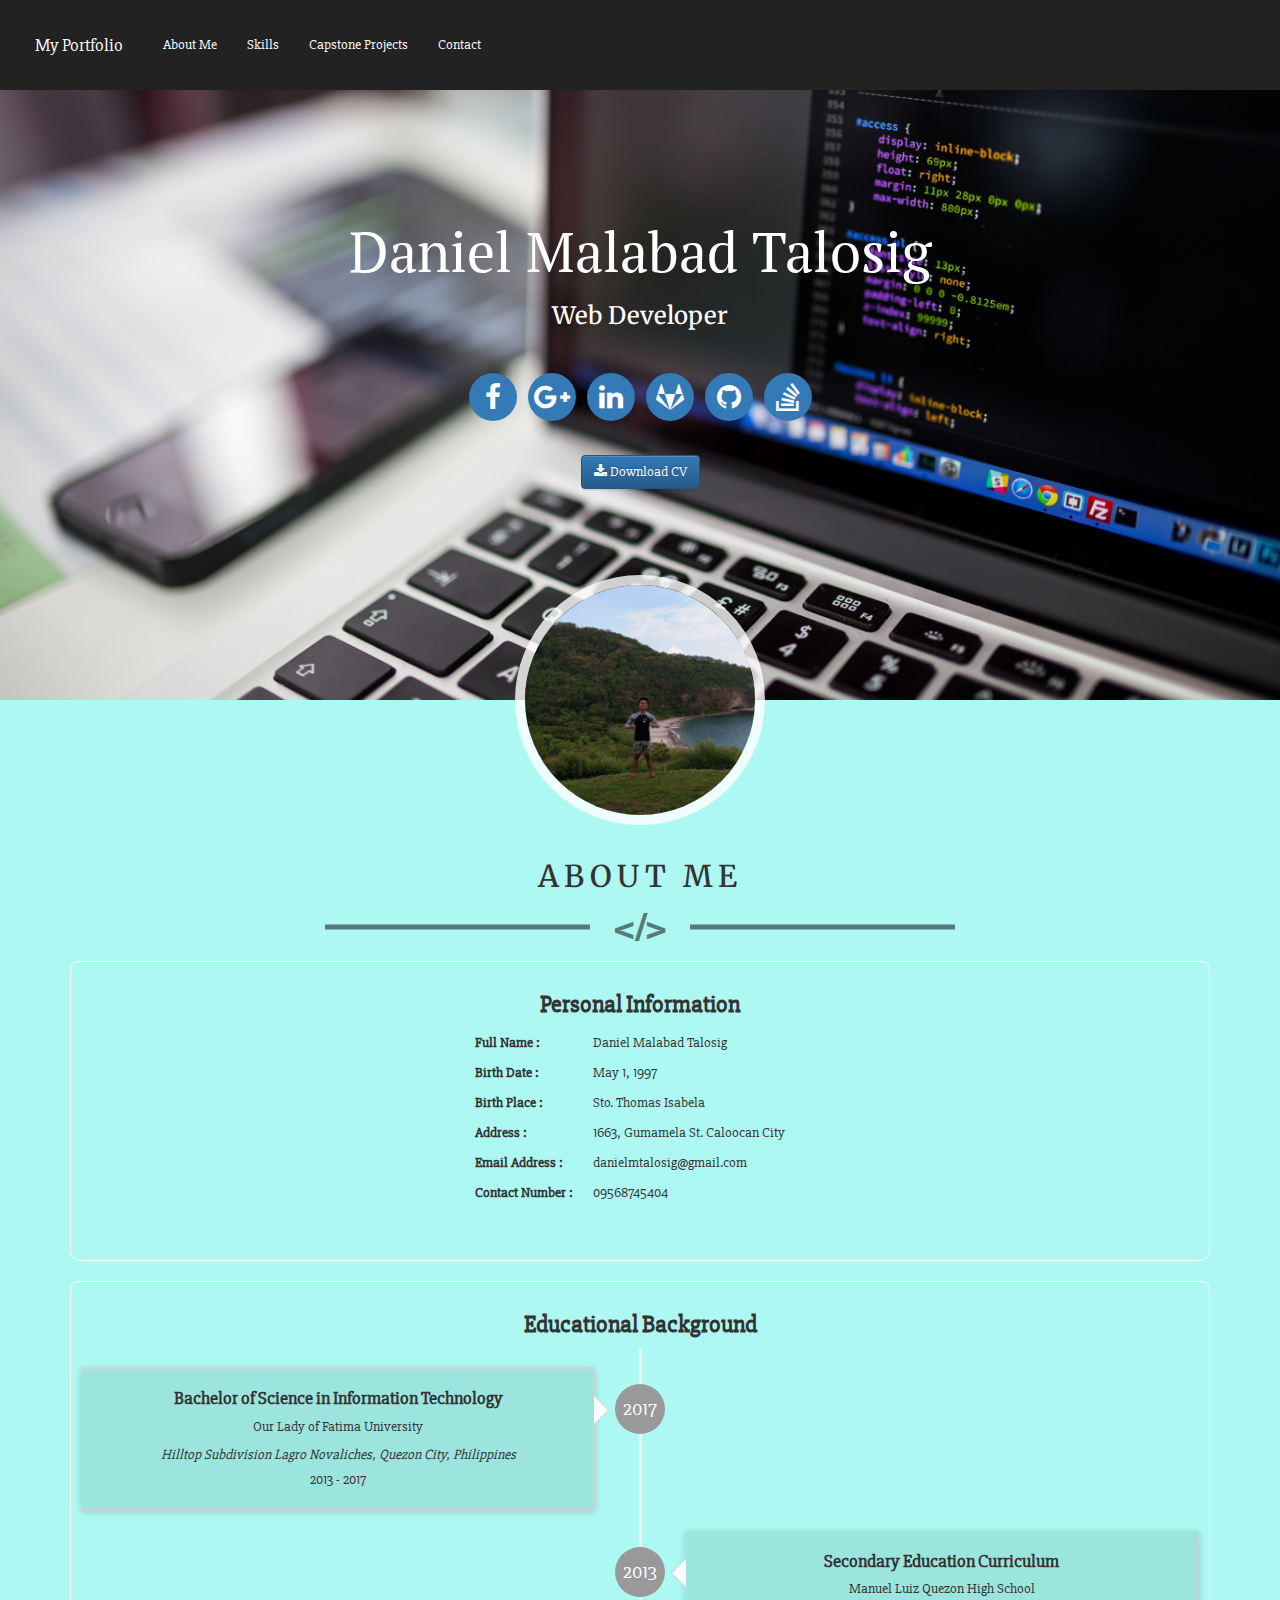
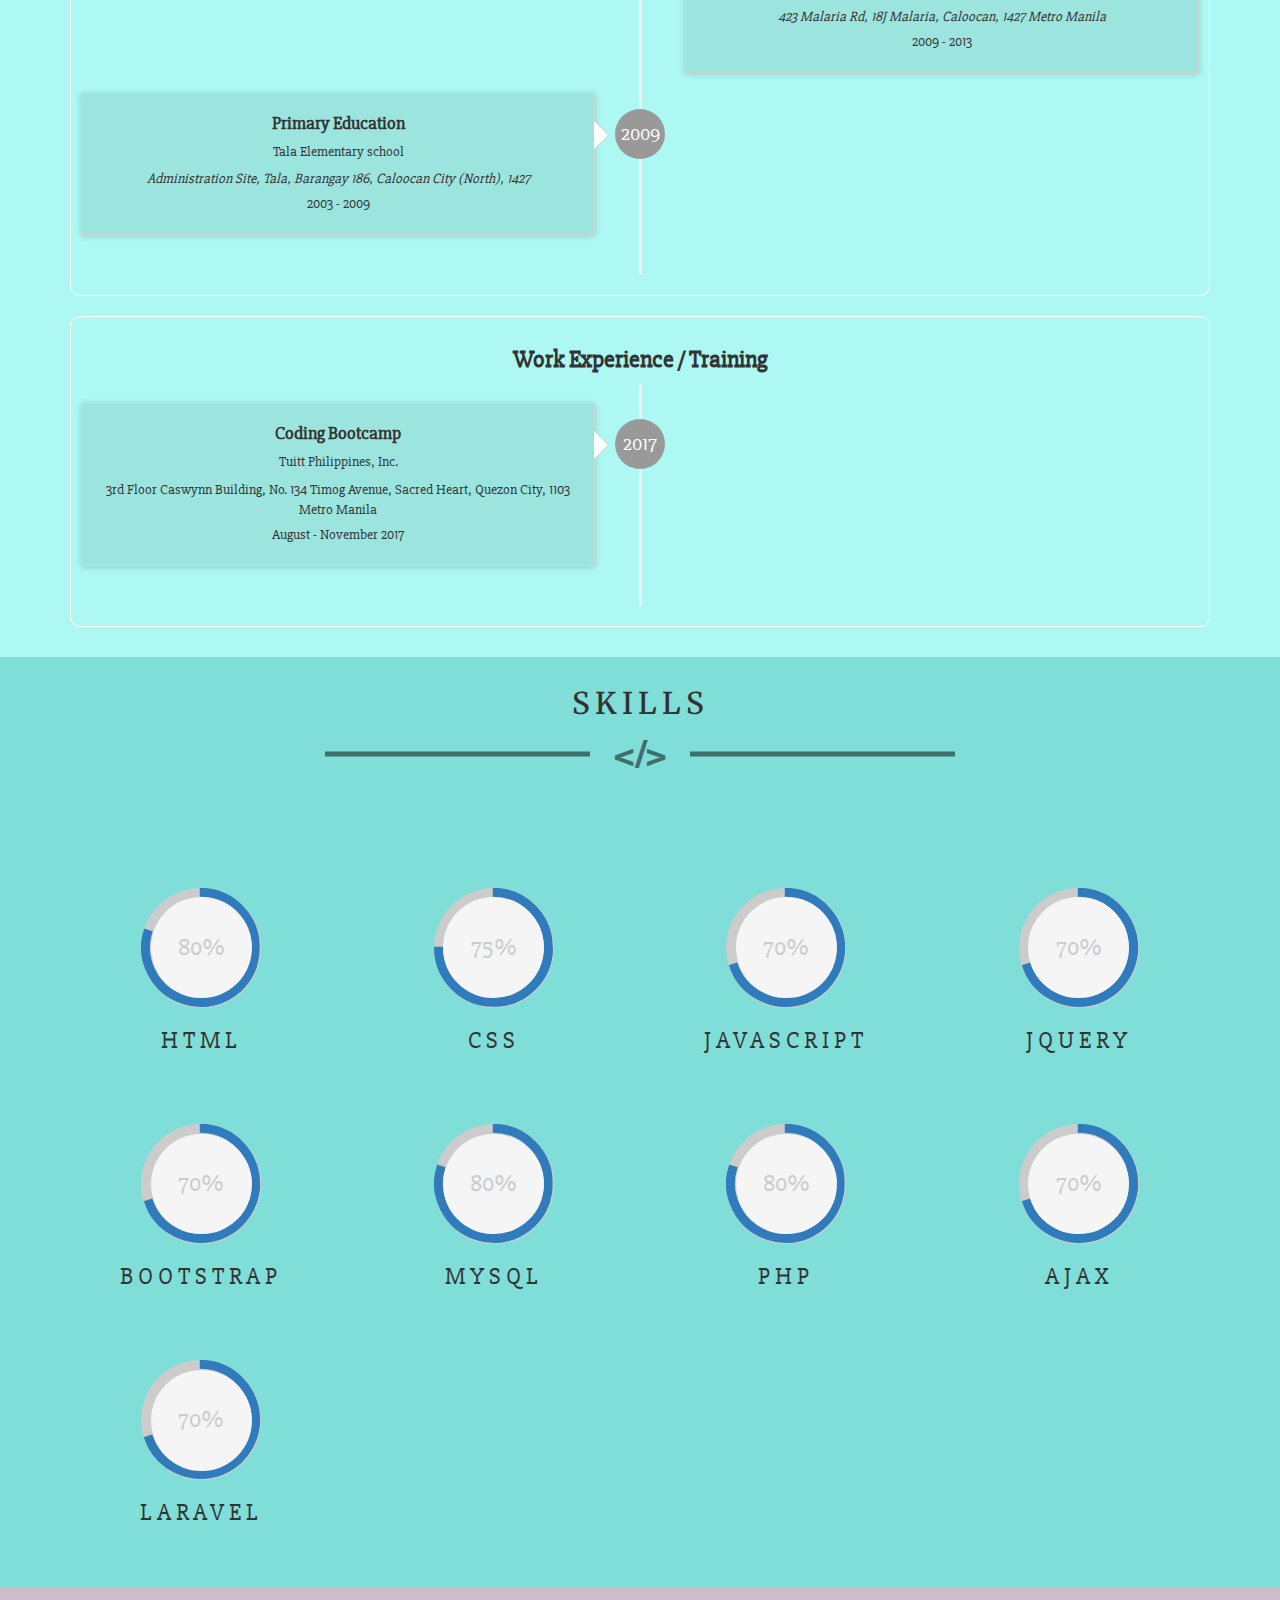
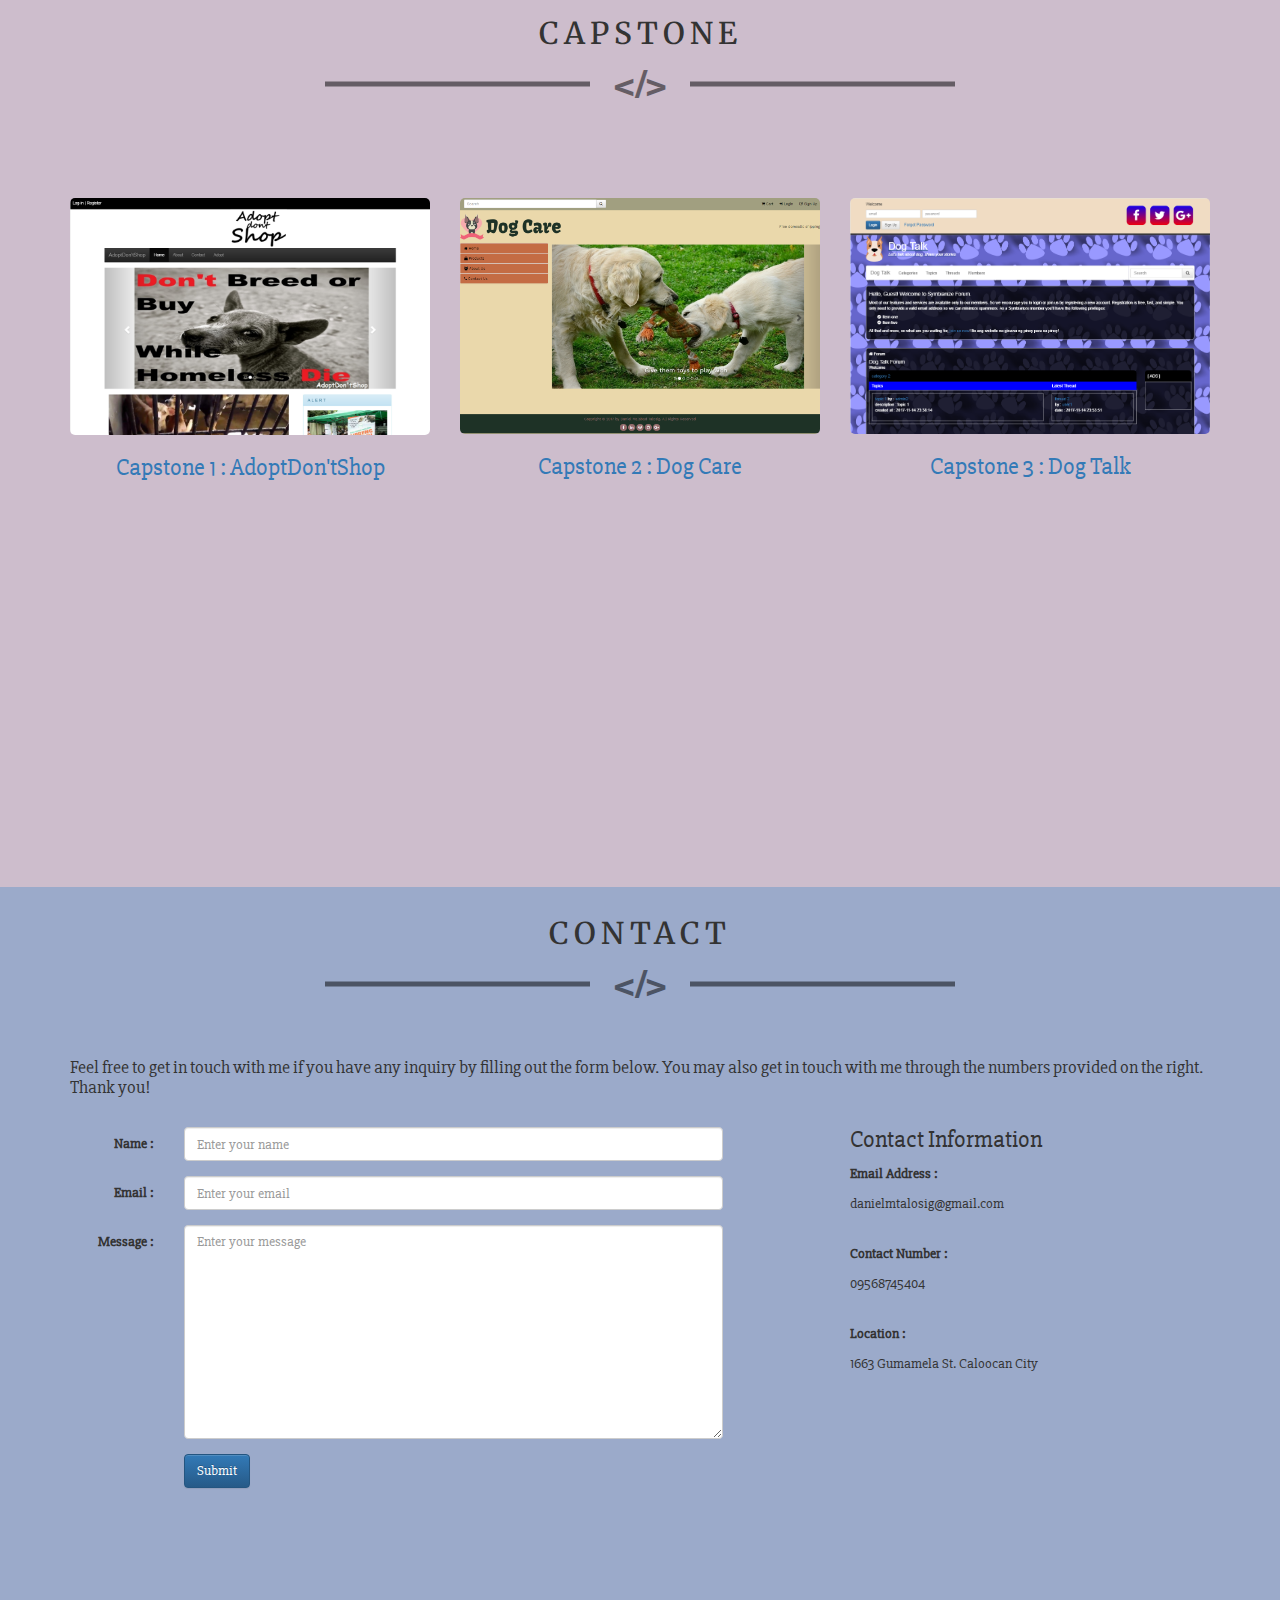
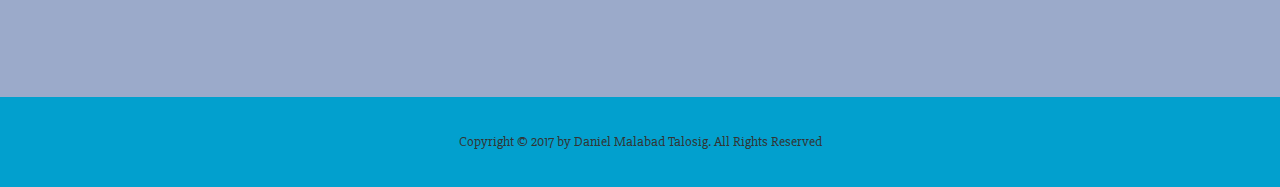
==== commit 774b8cf2: "done adding resume" ====
--- a/index.html
+++ b/index.html
@@ -80,7 +80,7 @@
 	<div class="banner">
 		<div class="profile">
 			<h1 class="text4">Daniel Malabad Talosig</h1>
-			<h3 class="text3">A Web Developer</h3>
+			<h3 class="text3">Web Developer</h3>
 		</div>
 
 		<div class="social-media">
@@ -119,7 +119,7 @@
 
 		 <div class="columns download">
 		 	<div class="col-lg-12 col-md-12 col-sm-12 col-xs-12 center-block">
-			 <p><a href="resume.docx" class="btn btn-primary" download><i class="fa fa-download"></i> Download CV</a></p>
+			 <p><a href="Daniel Resume_1.doc" class="btn btn-primary" download><i class="fa fa-download"></i> Download CV</a></p>
 			</div>
        	 </div>	<!--/. download-->
 	</div>	<!--/. banner-->
@@ -254,8 +254,8 @@
 			</div>	<!--/. col-md-3-->
 
 			<div class="col-md-3 col-sm-6 col-xs-12 progress-content">
-				<div class="c100 p65">
-				  <span>65%</span>
+				<div class="c100 p75">
+				  <span>75%</span>
 				  <div class="slice">
 				    <div class="bar"></div>
 				    <div class="fill"></div>
@@ -287,6 +287,17 @@
 			</div>	<!--/. col-md-3-->
 
 			<div class="col-md-3 col-sm-6 col-xs-12 progress-content">
+				<div class="c100 p70">
+				  <span>70%</span>
+				  <div class="slice">
+				    <div class="bar"></div>
+				    <div class="fill"></div>
+				  </div>
+				</div>
+				  <h3 class="letter-spacing">BOOTSTRAP</h3>
+			</div>	<!--/. col-md-3-->
+
+			<div class="col-md-3 col-sm-6 col-xs-12 progress-content">
 				<div class="c100 p80">
 				  <span>80%</span>
 				  <div class="slice">
@@ -309,8 +320,8 @@
 			</div>	<!--/. col-md-3-->
 
 			<div class="col-md-3 col-sm-6 col-xs-12 progress-content">
-				<div class="c100 p60">
-				  <span>60%</span>
+				<div class="c100 p70">
+				  <span>70%</span>
 				  <div class="slice">
 				    <div class="bar"></div>
 				    <div class="fill"></div>
@@ -344,12 +355,14 @@
 					<div class="image-overlay">
 					</div>
 					<div class="link-container">
-						<a href="https://dtalosig.github.io/b5dc-csp1-daniel/" target="_blank" class="btn btn-info">
-							<i class="fa fa-plus"></i> View
-						</a>
+						<p>It is a static website, developed by using HTML, CSS, JS, JQUERY, BOOTSTRAP with user and admin interface. It is all about abandoned/neglected dogs just because they don't have a special breed like others.</p>
+						<ul>
+							<li>Click register to log in as a user</li>
+							<li>Click login to log in as an admin</li>
+						</ul>
 					</div>	<!--/. link-container-->	
 				</div>	<!--/. image-container-->
-				<figcaption><h3>Capstone 1 : AdoptDon'tShop</h3></figcaption>
+				<figcaption><h3><a href="https://dtalosig.github.io/b5dc-csp1-daniel/" target="_blank">Capstone 1 : AdoptDon'tShop</a></h3></figcaption>
 			</div> <!--/. col-lg-4-->
 			
 			<div class="col-md-4 col-sm-6 col-xs-12">
@@ -358,12 +371,11 @@
 					<div class="image-overlay">
 					</div>
 					<div class="link-container">
-						<a href="https://danielmtalosig.000webhostapp.com/" target="_blank" class="btn btn-info">
-							<i class="fa fa-plus"></i> View
-						</a>
+						<p>It is a dynamic website, developed by using HTML, CSS, JS, JQUERY, AJAX, BOOTSTRAP, PHP, MySQL with user and admin interface.</p>
+						<p>Item shop for your amazing dogs.</p>
 					</div>	<!--/. link-container-->	
 				</div>	<!--/. image-container-->
-				<figcaption><h3>Capstone 2 : Dog Care</h3></figcaption>
+				<figcaption><h3><a href="https://danielmtalosig.000webhostapp.com/" target="_blank">Capstone 2 : Dog Care</a></h3></figcaption>
 			</div> <!--/. col-lg-4-->
 
 			<div class="col-md-4 col-sm-6 col-xs-12">
@@ -372,17 +384,15 @@
 					<div class="image-overlay">
 					</div>
 					<div class="link-container">
-						<a href="https://dogtalk.000webhostapp.com/" target="_blank" class="btn btn-info">
-							<i class="fa fa-plus"></i> View
-						</a>
+						<p>It is a dynamic website, developed by using HTML, CSS, JS, JQUERY, AJAX, BOOTSTRAP, PHP, MySQL, LARAVEL with user and admin interface.</p>
+						<p>Lets talk/ask questions/share about your dogs.</p>
 					</div>	<!--/. link-container-->	
 				</div>	<!--/. image-container-->
-				<figcaption><h3>Capstone 2 : Dog Care</h3></figcaption>
+				<figcaption><h3><a href="https://dogtalk.000webhostapp.com/" target="_blank">Capstone 3 : Dog Talk</a></h3></figcaption>
 			</div> <!--/. col-lg-4-->
 
 			</div> <!--/. col-lg-4-->
 		</div>	<!--/. row-->
-</div>
 </div>
 
 <div id="contact" class="contact">
@@ -416,7 +426,7 @@
 			    </div>
 			    <div class="form-group">        
 			      <div class="col-sm-offset-2 col-sm-10">
-			        <button type="submit" class="btn btn-default">Submit</button>
+			        <button type="submit" class="btn btn-primary">Submit</button>
 			      </div>
 			    </div>
 			  </form>	<!--/. form-->	
--- a/css/my-css.css
+++ b/css/my-css.css
@@ -477,6 +477,8 @@
     left: 50%;
     transform: translate(-50%, -50%);
     visibility: hidden;
+    text-align: left;
+    color: white;
 }
 
 .image-container:hover .image-overlay{
